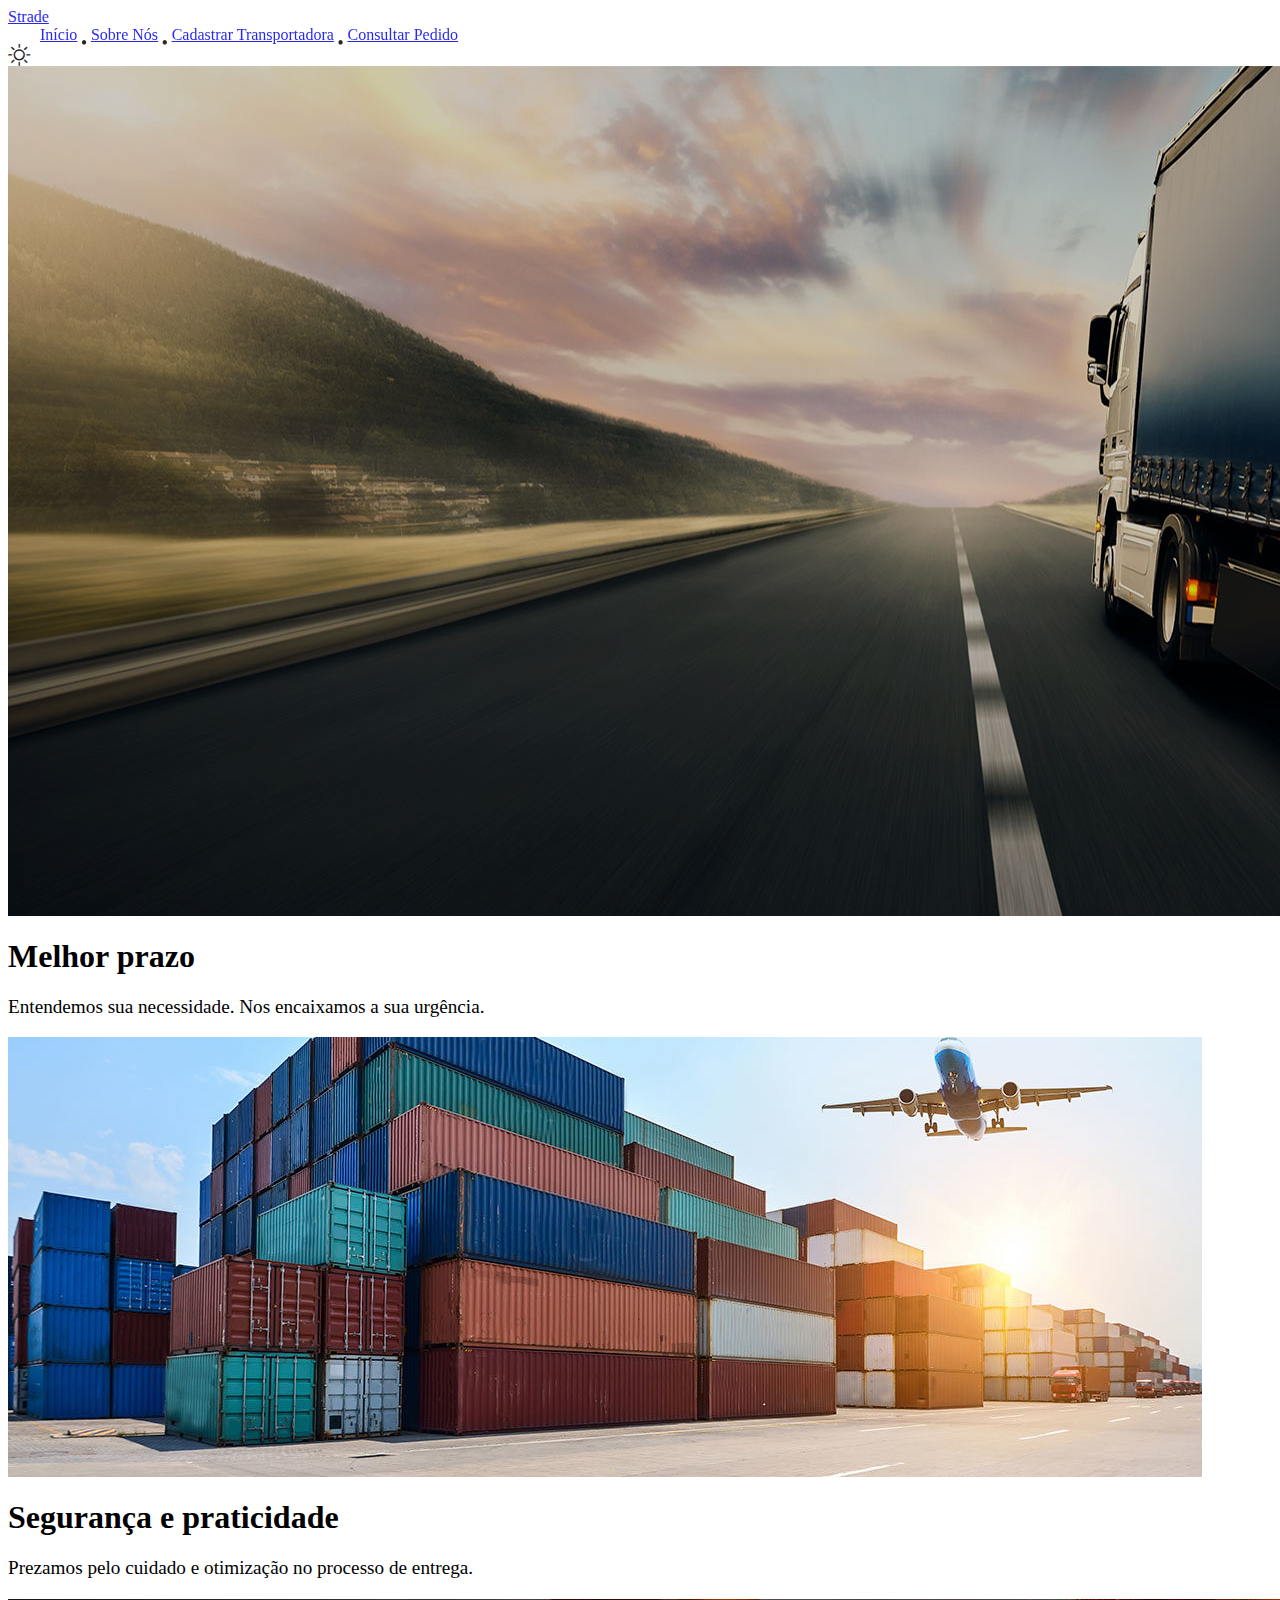
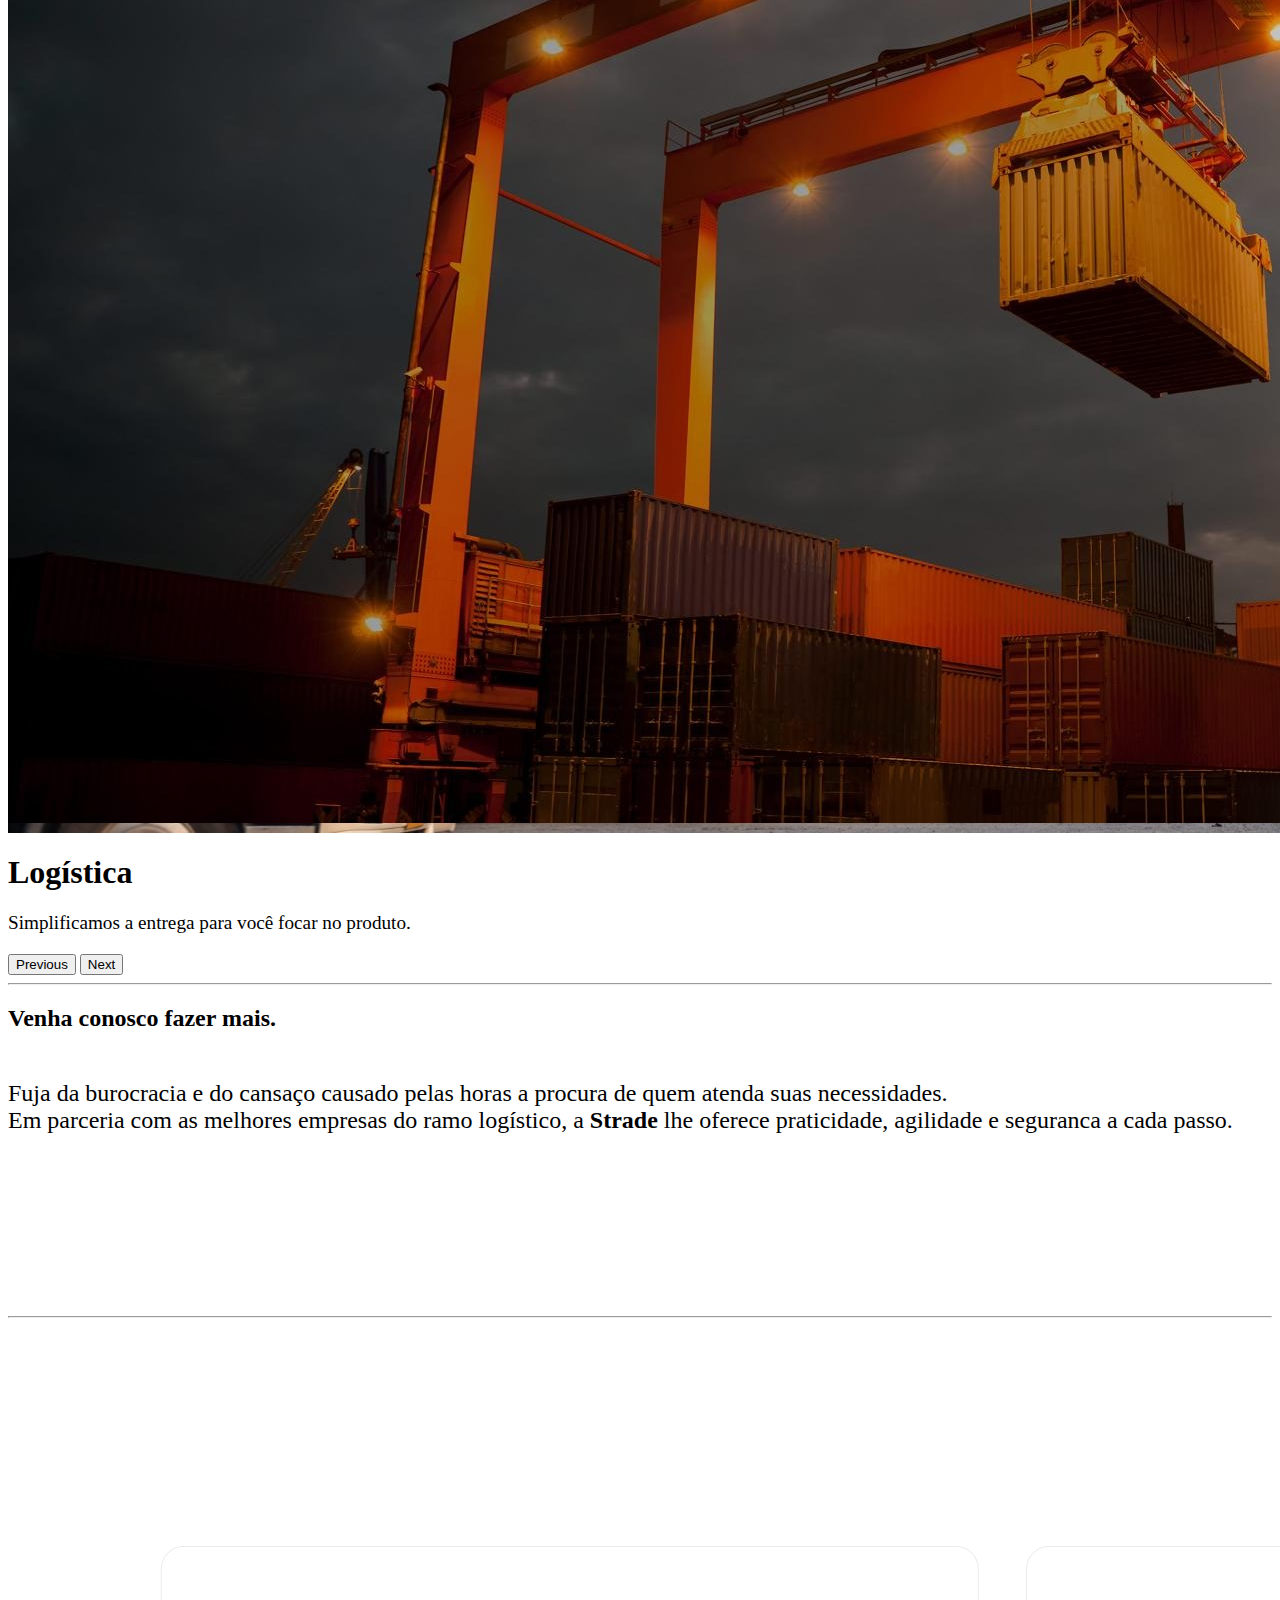
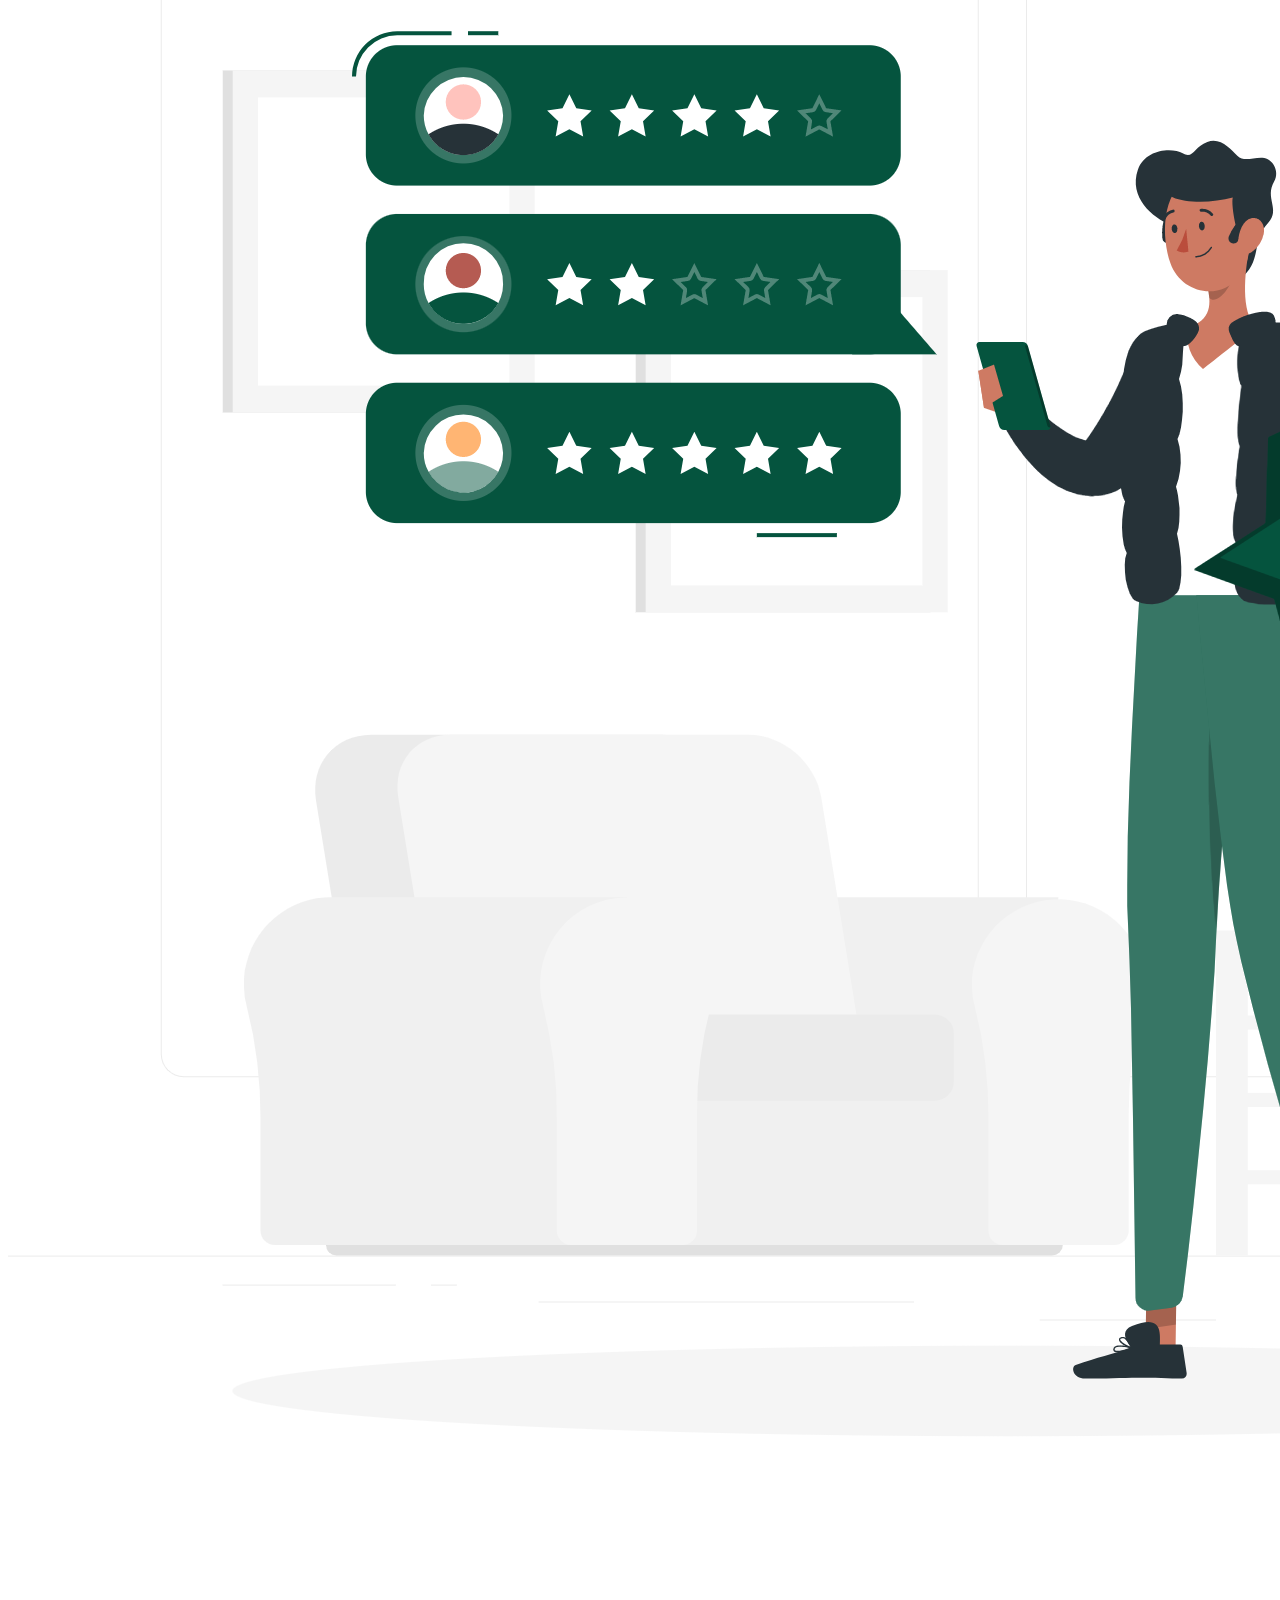
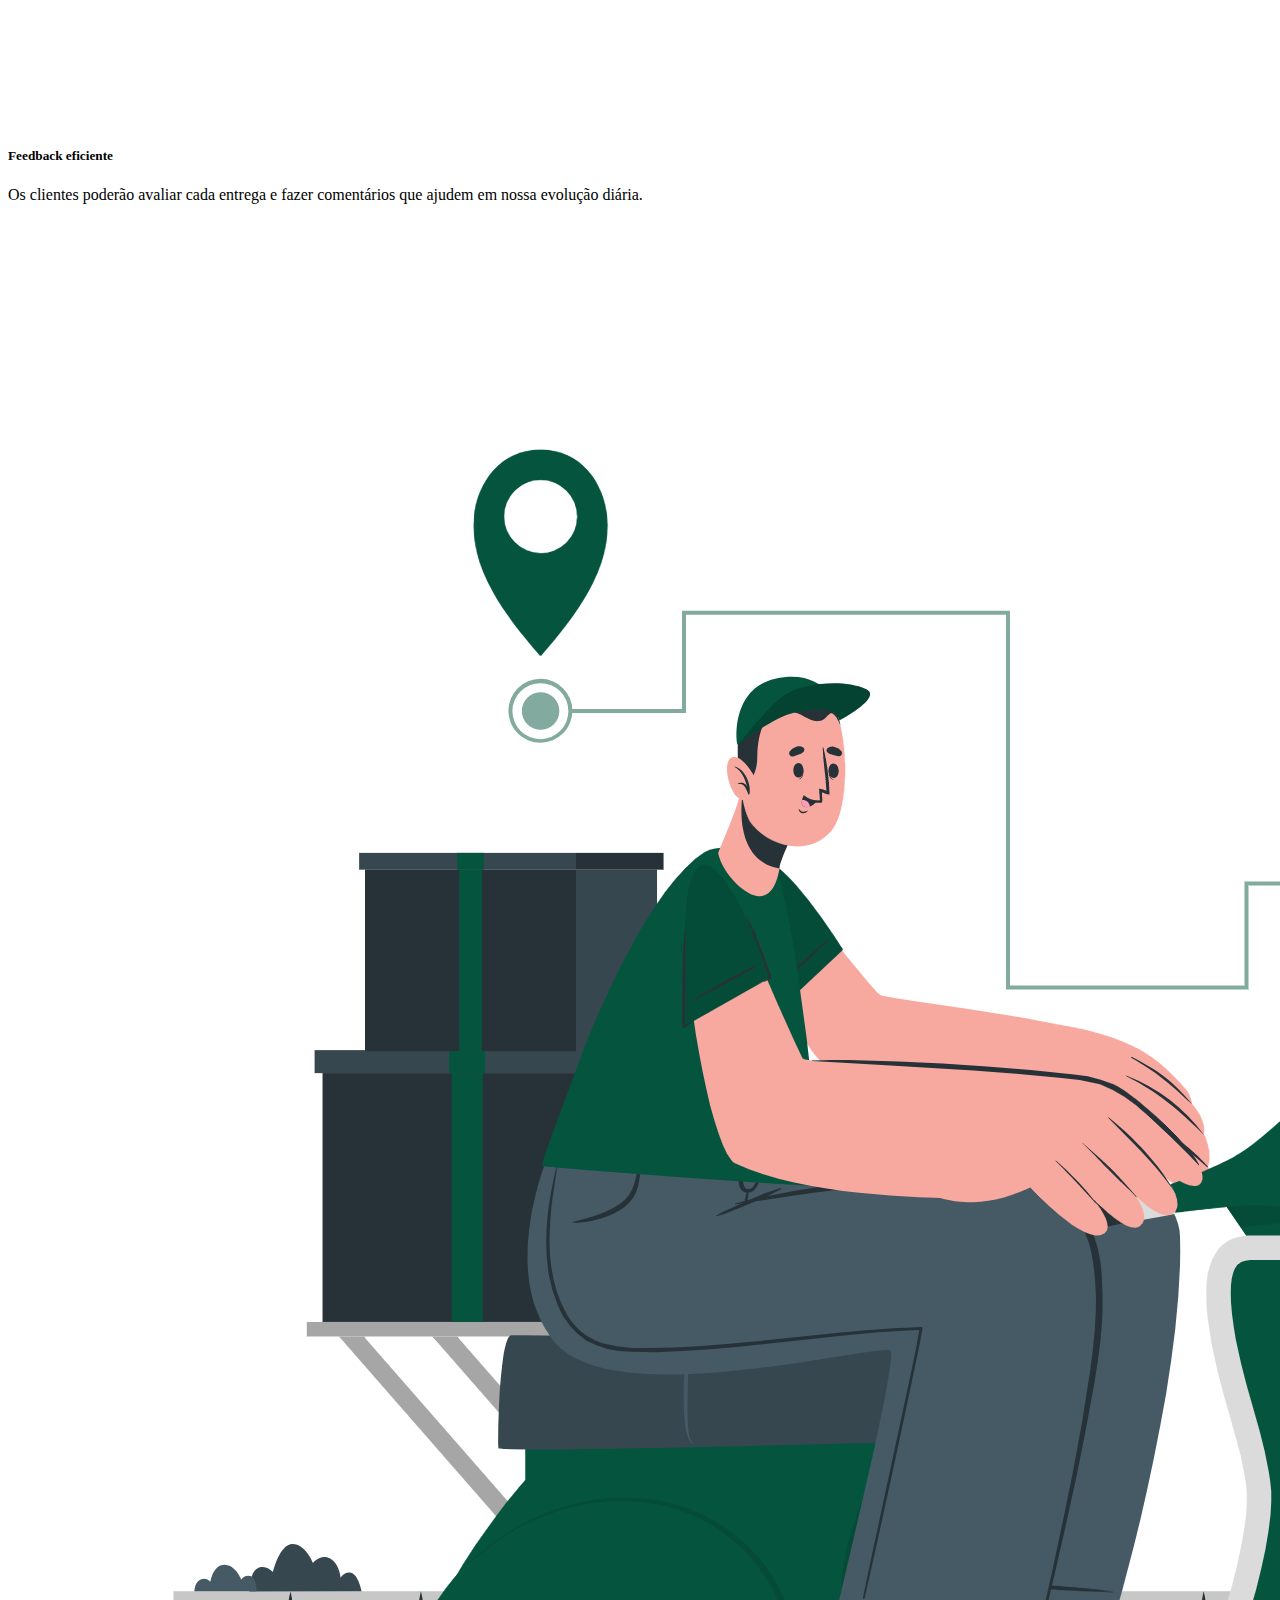
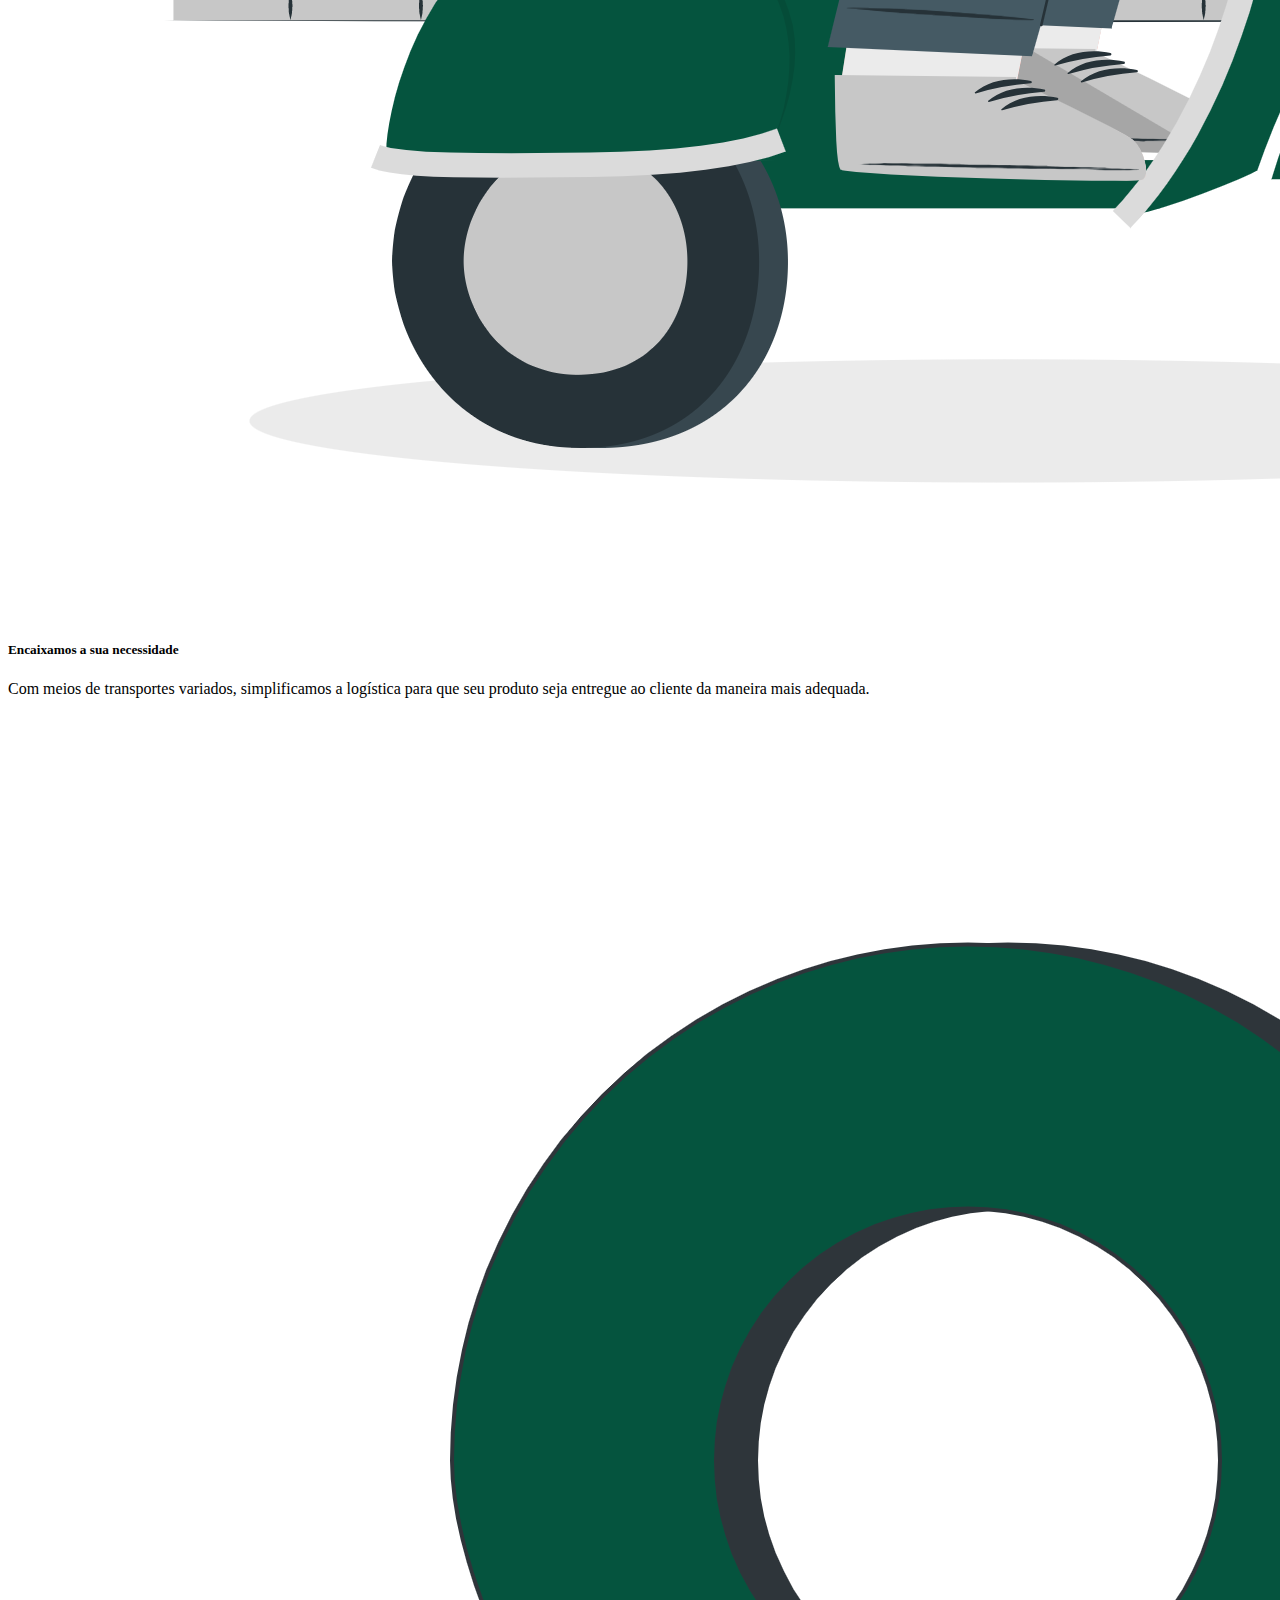
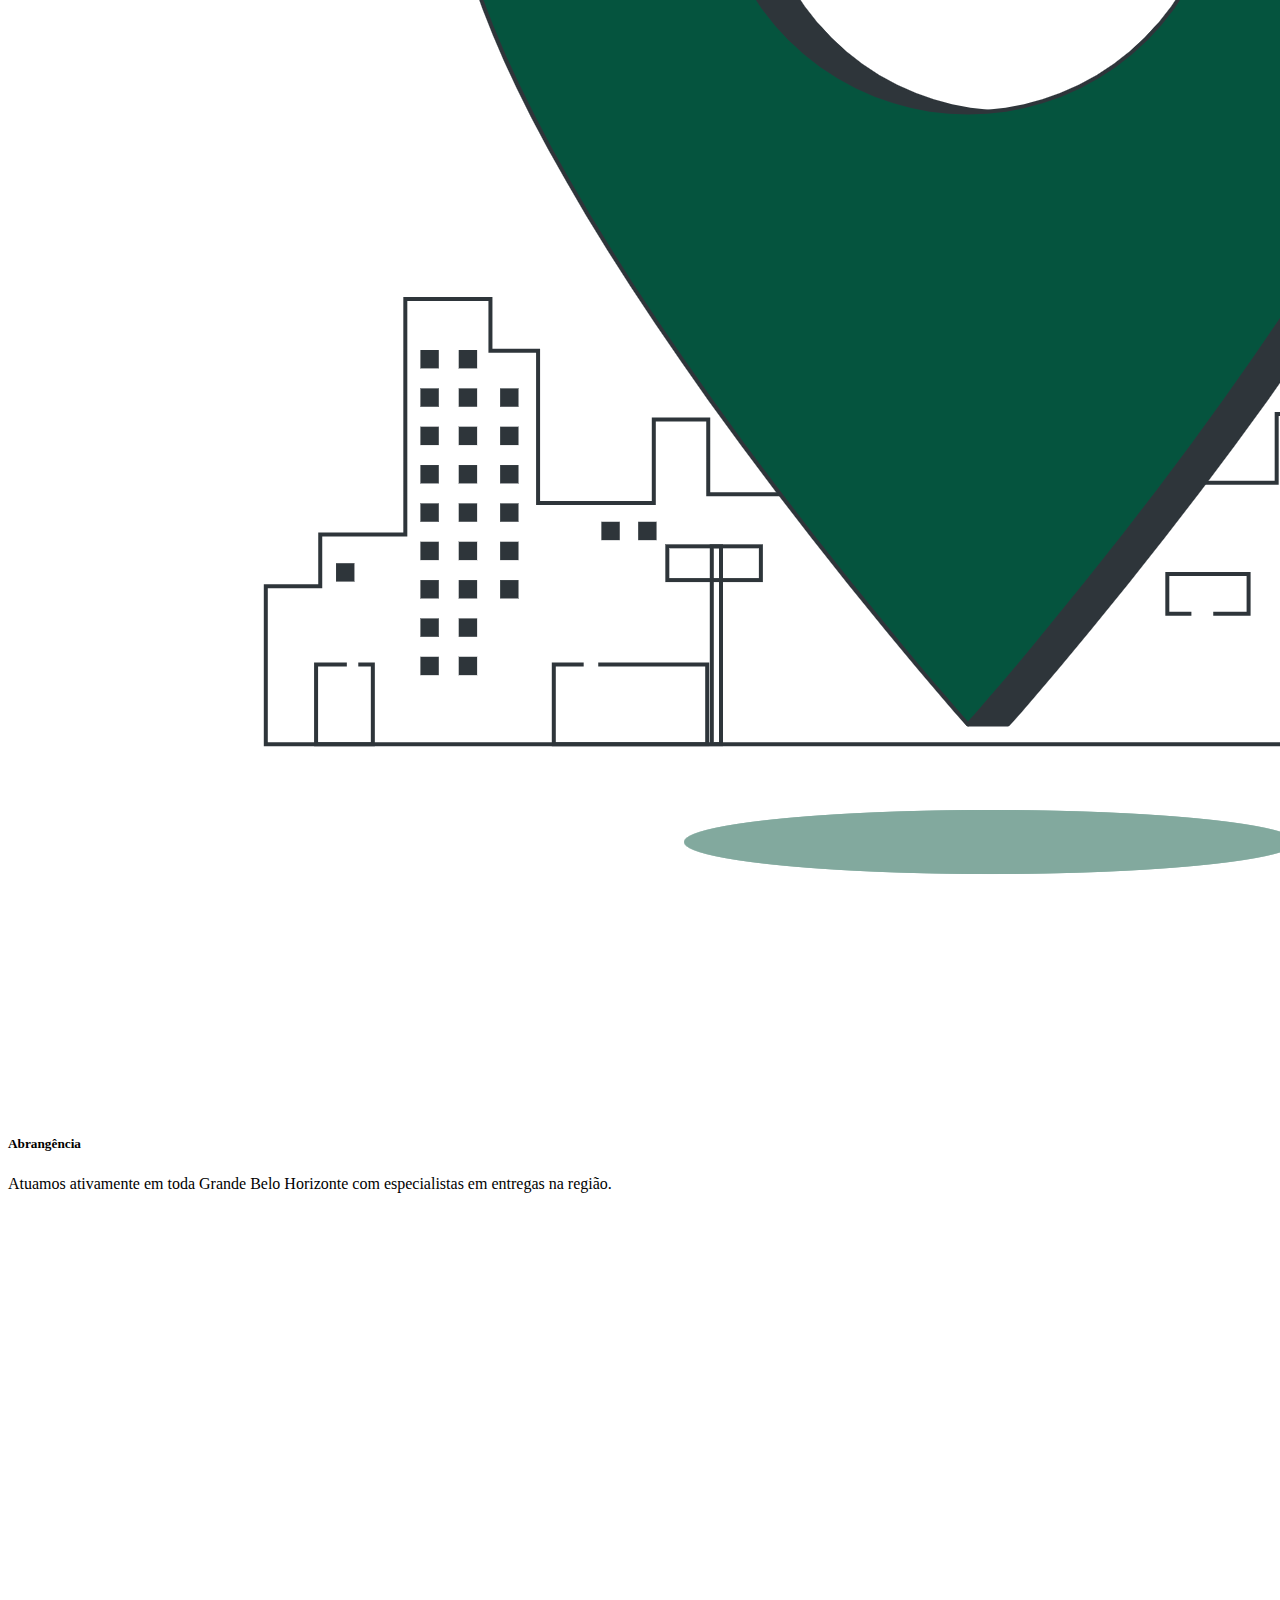
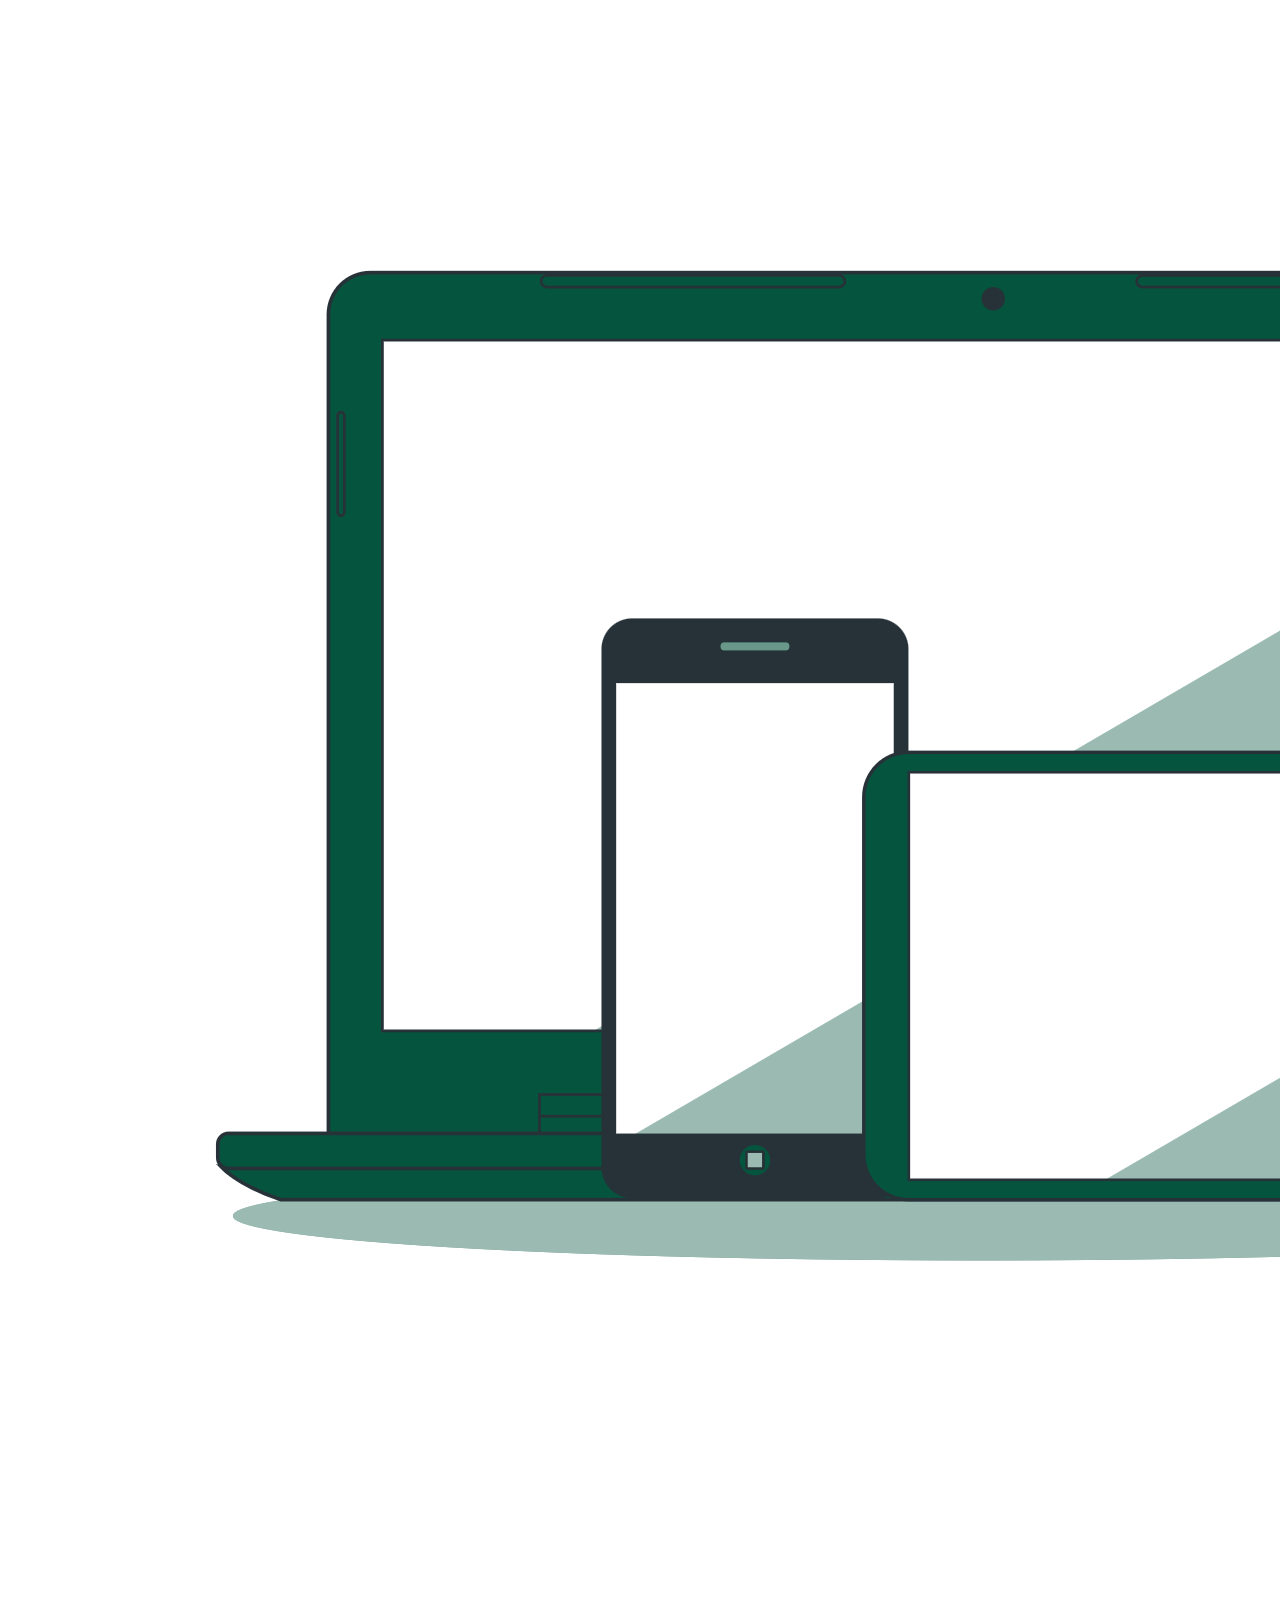
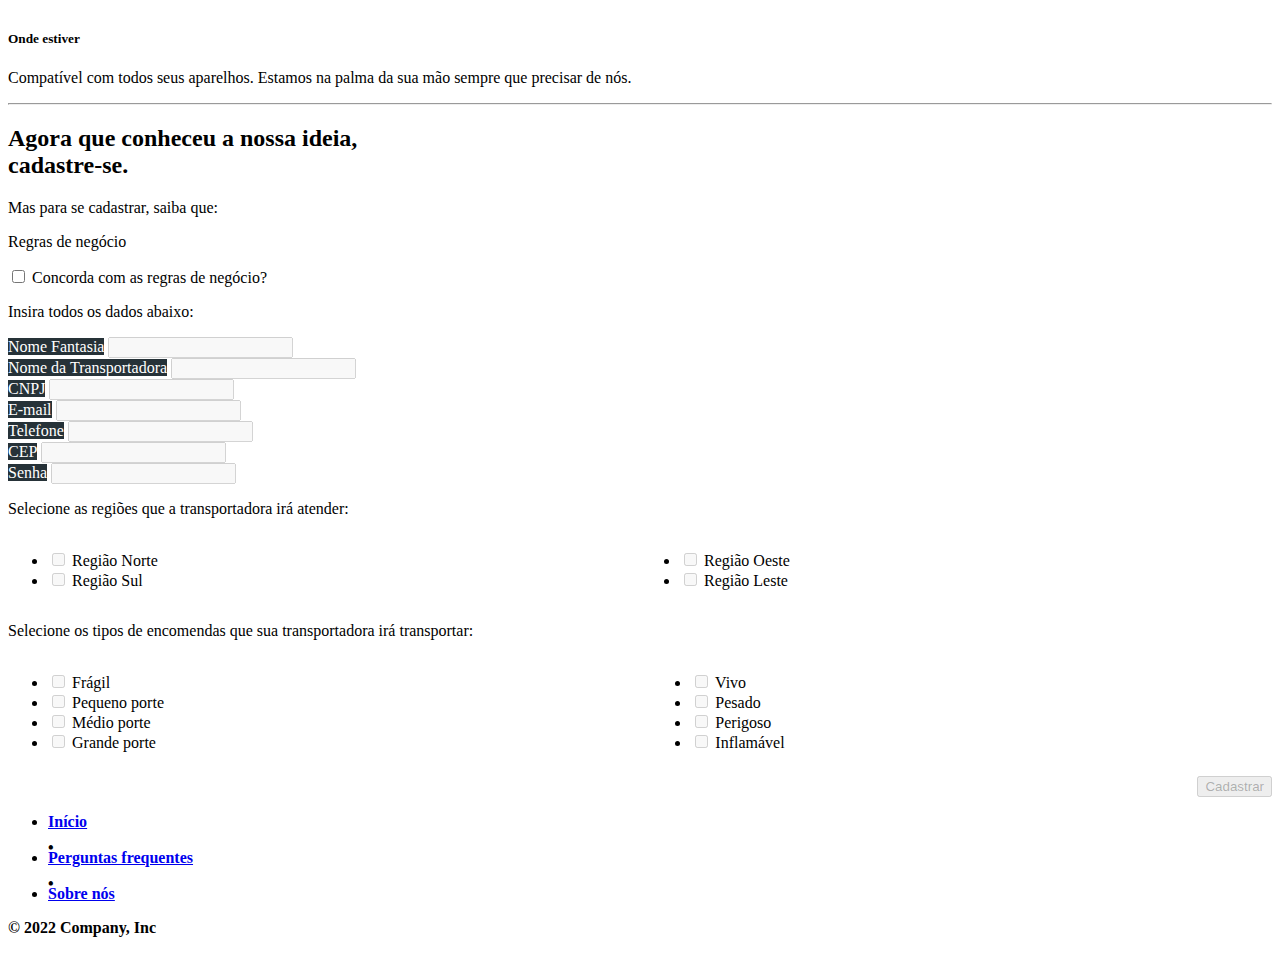
==== index.html @ c8d08fc1 "DEV - Validando checkbox, regiões." ====
<html>
  <!DOCTYPE html>

  <head>
    <meta charset="utf-8">
    <meta name="viewport" content="width=device-width, initial-scale=1">
    <title>Strade</title>
    <link rel="stylesheet" href="src/code/style/style.css">
    <link rel="stylesheet" href="https://cdn.jsdelivr.net/npm/bootstrap-icons@1.9.1/font/bootstrap-icons.css">
    <link href="https://cdn.jsdelivr.net/npm/bootstrap@5.2.2/dist/css/bootstrap.min.css" rel="stylesheet"
    integrity="sha384-Zenh87qX5JnK2Jl0vWa8Ck2rdkQ2Bzep5IDxbcnCeuOxjzrPF/et3URy9Bv1WTRi" crossorigin="anonymous">
    <script type="text/javascript" src="src/code/script/darkmode.js"></script>
      
      
    </head>
    
    <body>
    <main>
      <nav class="navbar navbar-expand-lg fixed-top" aria-label="Light offcanvas navbar">
        <div class="container-fluid">
          <a class="navbar-brand" href="#">Strade</a>
          <div class="collapse navbar-collapse" id="navbarNavAltMarkup">
            <div class="navbar-nav">
              <a class="nav-link" href="#carouselExampleFade">Início</a>
              <span class="separation nav-item av-link px-2 text-muted">•</span>
              <a class="nav-link" href="#sobre-nos">Sobre Nós</a>
              <span class="separation nav-item av-link px-2 text-muted">•</span>
              <a class="nav-link" href="#menu-cadastro">Cadastrar Transportadora</a>
              <span class="separation nav-item av-link px-2 text-muted">•</span>
              <a class="nav-link" href="#">Consultar Pedido</a>
            </div>
          </div>
          <div>
            <input type="checkbox" name="change-theme" id="change-theme" />
            <label for="change-theme">
                <i class="bi bi-sun"></i>
                <i class="bi bi-moon"></i>
            </label>
          </div>
          <!-- Collapse termina -->
        </div>
      </nav>
    </main>
    <!-- Carrossel -->
    <div id="carouselExampleFade" class="carousel slide carousel-fade" data-bs-ride="carousel">
      <div class="carousel-inner">
        <div class="carousel-item active">
          <img src="src/code/img/log.png" class="d-block w-100 h-50" alt="...">
          <div class="carousel-caption d-none d-md-block">
            <h1>Melhor prazo</h1>
            <p class="paragraph-carousel">Entendemos sua necessidade. Nos encaixamos a sua urgência.</p>
          </div>
        </div>
        <div class="carousel-item">
          <img src="src/code/img/seg.png" class="d-block w-100 h-50" alt="...">
          <div class="carousel-caption d-none d-md-block">
            <h1>Segurança e praticidade</h1>
            <p class="paragraph-carousel">Prezamos pelo cuidado e otimização no processo de entrega.</p>
          </div>
        </div>
        <div class="carousel-item">
          <img src="src/code/img/prazo.jpg" class="d-block w-100 h-50" alt="...">
          <div class="carousel-caption d-none d-md-block">
            <h1>Logística</h1>
            <p class="paragraph-carousel">Simplificamos a entrega para você focar no produto.</p>
          </div>
        </div>
      </div>
      <button class="carousel-control-prev" type="button" data-bs-target="#carouselExampleFade" data-bs-slide="prev">
        <span class="carousel-control-prev-icon" aria-hidden="true"></span>
        <span class="visually-hidden">Previous</span>
      </button>
      <button class="carousel-control-next" type="button" data-bs-target="#carouselExampleFade" data-bs-slide="next">
        <span class="carousel-control-next-icon" aria-hidden="true"></span>
        <span class="visually-hidden">Next</span>
      </button>
    </div>
    <!-- Carrossel termina -->
    <div class="container marketing">
      <!-- START THE FEATURETTES -->
      <hr class="featurette-divider">
      <!-- Texto e Vídeo -->
      <div class="row featurette">
        <div class="col-md-6">
          <h2 class="featurette-heading fw-normal lh-1">Venha conosco<span class="text-muted"> fazer
              mais.</span></h2>
          <p class="plead">Fuja da burocracia e do cansaço causado pelas horas a procura de quem atenda suas necessidades. <br>
            Em parceria com as melhores empresas do ramo logístico, a <span class="text-muted">Strade</span> lhe oferece praticidade, agilidade e seguranca a cada passo.</p>
        </div>
        <div class="col-md-6">
          <div class="ratio ratio-16x9 ">
            <iframe src="https://www.youtube.com/embed/jcNPQSsd51k" title="Video - Strade" frameborder="0"
              allow="accelerometer; clipboard-write; encrypted-media; gyroscope; picture-in-picture"
              allowfullscreen></iframe>
          </div>
        </div>
      </div>
      <!-- Texto e Vídeo termina-->
      <hr class="featurette-divider">

      <div id='sobre-nos' class="row row-cols-1 row-cols-md-2 g-4">
        <div class="col">
          <div id= "fundo-img" class="card">
            <img  src="src/code/img/strade-img-avaliacao.png" class="card-img-top" alt="...">
            <div class="card-body">
              <h5 class="card-title">Feedback eficiente</h5>
              <p class="card-text">Os clientes poderão avaliar cada entrega e fazer comentários que ajudem em nossa evolução diária.</p>
            </div>
          </div>
        </div>
        <div class="col">
          <div id= "fundo-img" class="card">
            <img  src="src/code/img/strade-img-envio.png" class="card-img-top" alt="...">
            <div class="card-body">
              <h5 class="card-title">Encaixamos a sua necessidade</h5>
              <p class="card-text">Com meios de transportes variados, simplificamos a logística para que seu produto seja entregue ao cliente da maneira mais adequada.</p>
            </div>
          </div>
        </div>
        <div class="col">
          <div id= "fundo-img" class="card">
            <img  src="src/code/img/strade-img-local.png" class="card-img-top" alt="...">
            <div class="card-body">
              <h5 class="card-title">Abrangência</h5>
              <p class="card-text">Atuamos ativamente em toda Grande Belo Horizonte com especialistas em entregas na região.</p>
            </div>
          </div>
        </div>
        <div class="col">
          <div id= "fundo-img" class="card">
            <img  src="src/code/img/strade-img-text.png" class="card-img-top" alt="...">
            <div class="card-body">
              <h5 class="card-title">Onde estiver</h5>
              <p class="card-text">Compatível com todos seus aparelhos. Estamos na palma da sua mão sempre que precisar de nós.</p>
            </div>
          </div>
        </div>
      </div>

      <hr class="featurette-divider">

      <div class="row featurette">
        <div class="col-md-6">
          <h2 class="featurette-heading fw-normal lh-1">Agora que conheceu a nossa ideia, <br><span
              class="text-muted">cadastre-se.</span></h2>
          <p class="lead">Mas para se cadastrar, saiba que:</p>
          <p class="lead">Regras de negócio</p>
          <div class="form-check form-switch">
            <input class="form-check-input" type="checkbox" role="switch" id="inputConcordo">
            <label class="form-check-label" for="inputConcordo">Concorda com as regras de negócio?</label>
          </div>
          
        </div>


        <div id='itensForm'class="col-md-6">
          <p id='menu-cadastro' class="lead">Insira todos os dados abaixo:</p>
          <!-- Inputs -->
          <div class="input-group mb-3">
            <span class="dark input-group-text" id="inputGroup-sizing-default">Nome Fantasia</span>
            <input id='inputNomeFantasia' type="text" class="form-control" aria-label="Sizing example input"
              aria-describedby="inputGroup-sizing-default">
          </div>
          <div class="input-group mb-3">
            <span class="dark input-group-text" id="inputGroup-sizing-default">Nome da Transportadora</span>
            <input id='inputNomeTransportadora' type="text" class="form-control" aria-label="Sizing example input"
              aria-describedby="inputGroup-sizing-default">
          </div>
          <div class="input-group mb-3">
            <span class="dark input-group-text" id="inputGroup-sizing-default">CNPJ</span>
            <input id="inputCnpj" type="text" maxlength="18" class="form-control" aria-label="Sizing example input"
              aria-describedby="inputGroup-sizing-default" onkeypress="return somenteNumeros(event)">
          </div>
          <div class="input-group mb-3">
            <span class="dark input-group-text" id="inputGroup-sizing-default">E-mail</span>
            <input id="inputEmail" type="email" class="form-control" aria-label="Sizing example input"
              aria-describedby="inputGroup-sizing-default">
          </div>
          <div class="input-group mb-3">
            <span class="dark input-group-text" id="inputGroup-sizing-default">Telefone</span>
            <input id="inputTel" type="text" maxlength="15" class="form-control" aria-label="Sizing example input"
              aria-describedby="inputGroup-sizing-default" onkeypress="return somenteNumeros(event)">
          </div>
          <div class="input-group mb-3">
            <span class="dark input-group-text" id="inputGroup-sizing-default">CEP</span>
            <input id="inputCep" type="text" maxlength="9" class="form-control" aria-label="Sizing example input"
              aria-describedby="inputGroup-sizing-default" onkeypress="return somenteNumeros(event)">
          </div>
          <div class="input-group mb-3">
            <span class="dark input-group-text" id="inputGroup-sizing-default">Senha</span>
            <input id="inputSenha" type="password" maxlength="20" class="form-control" aria-label="Sizing example input"
              aria-describedby="inputGroup-sizing-default">
          </div>
          <!-- Inputs termina -->
          <!-- Regiões atendidas pela transportadora -->
          <p class="lead">Selecione as regiões que a transportadora irá atender:</p>
          <div class="items-checkbox">
            <div class="flex-container checkbox-l">
              <ul class="list-group">
                <li class="list-group-item">
                  <input class="dark checkboxes form-check-input me-1" type="checkbox" name="checkboxRegioes" value="true" id="norte">
                  <label class="form-check-label stretched-link" for="norte">Região Norte</label>
                </li>
                <li class="list-group-item">
                  <input class="dark checkboxes form-check-input me-1" type="checkbox" name="checkboxRegioes" value="true" id="sul">
                  <label class="form-check-label stretched-link" for="sul">Região Sul</label>
                </li>
              </ul>
            </div>

            <div class="flex-container2 checkbox-r">
              <ul class="list-group">
                <li class="list-group-item">
                  <input class="checkboxes form-check-input me-1" type="checkbox" name="checkboxRegioes" value="true" id="oeste">
                  <label class="form-check-label stretched-link" for="oeste">Região Oeste</label>
                </li>
                <li class="list-group-item">
                  <input class="checkboxes form-check-input me-1" type="checkbox" name="checkboxRegioes" value="true" id="leste">
                  <label class="form-check-label stretched-link" for="leste">Região Leste</label>
                </li>
              </ul>
            </div>
          </div>
          
          <!-- Checkboxes -->
          <p class="lead">Selecione os tipos de encomendas que sua transportadora irá transportar:</p>
          <div class="items-checkbox">
            <div class="flex-container checkbox-l">
              <ul class="list-group">
                <li class="list-group-item">
                  <input class="dark checkboxes form-check-input me-1" type="checkbox" name="checkboxEncomendas" value="true" id="primeiraCheckboxStretched">
                  <label class="form-check-label stretched-link" for="primeiraCheckboxStretched">Frágil</label>
                </li>
                <li class="list-group-item">
                  <input class="dark checkboxes form-check-input me-1" type="checkbox" name="checkboxEncomendas" value="true" id="segundaCheckboxStretched">
                  <label class="form-check-label stretched-link" for="segundaCheckboxStretched">Pequeno porte</label>
                </li>
                <li class="list-group-item">
                  <input class="dark checkboxes form-check-input me-1" type="checkbox" name="checkboxEncomendas" value="true" id="terceiraCheckboxStretched">
                  <label class="form-check-label stretched-link" for="terceiraCheckboxStretched">Médio porte</label>
                </li>
                <li class="list-group-item">
                  <input class="dark checkboxes form-check-input me-1" type="checkbox" name="checkboxEncomendas" value="true" id="quartaCheckboxStretched">
                  <label class="form-check-label stretched-link" for="quartaCheckboxStretched">Grande porte</label>
                </li>
              </ul>
            </div>

            <div class="flex-container2 checkbox-r">
              <ul class="list-group">
                <li class="list-group-item">
                  <input class="checkboxes form-check-input me-1" type="checkbox" name="checkboxEncomendas" value="true" id="quintaCheckboxStretched">
                  <label class="form-check-label stretched-link" for="quintaCheckboxStretched">Vivo</label>
                </li>
                <li class="list-group-item">
                  <input class="checkboxes form-check-input me-1" type="checkbox" name="checkboxEncomendas" value="true" id="sextaCheckboxStretched">
                  <label class="form-check-label stretched-link" for="sextaCheckboxStretched">Pesado</label>
                </li>
                <li class="list-group-item">
                  <input class="checkboxes form-check-input me-1" type="checkbox" name="checkboxEncomendas" value="true" id="sétimaCheckboxStretched">
                  <label class="form-check-label stretched-link" for="sétimaCheckboxStretched">Perigoso</label>
                </li>
                <li class="list-group-item">
                  <input class="checkboxes form-check-input me-1" type="checkbox" name="checkboxEncomendas" value="true" id="oitavaCheckboxStretched">
                  <label class="form-check-label stretched-link" for="oitavaCheckboxStretched">Inflamável</label>
                </li>
              </ul>
              <div class="container-button">
                <button id="botaoCadastrar" type="button" class="btn btn-outline-success">Cadastrar</button>
              </div>
            </div>
          </div>
        </div>
        <!-- Checkboxes termina -->
      </div>
    </div>
    <!-- /END THE FEATURETTES -->
    </div>
    <!-- Footer -->
    <div class="container">
      <footer class="py-3 my-4 border-top">
        <ul class="nav justify-content-center border-bottom pb-3 mb-3">
          <li class="nav-item"><a href="#" class="nav-link px-2 text-muted">Início</a></li>
          <span class="separation nav-item av-link px-2 text-muted">•</span>
          <li class="nav-item"><a href="#" class="nav-link px-2 text-muted">Perguntas frequentes</a></li>
          <span class="separation nav-item av-link px-2 text-muted">•</span>
          <li class="nav-item"><a href="#" class="nav-link px-2 text-muted">Sobre nós</a></li>
        </ul>
        <p class="text-center text-muted">© 2022 Company, Inc</p>
      </footer>
      <!-- Footer termina -->
    </div>
    <script src="https://cdn.jsdelivr.net/npm/bootstrap@5.2.2/dist/js/bootstrap.bundle.min.js"
      integrity="sha384-OERcA2EqjJCMA+/3y+gxIOqMEjwtxJY7qPCqsdltbNJuaOe923+mo//f6V8Qbsw3"
      crossorigin="anonymous"></script>
    <script type="text/javascript" src="src/code/script/strade.js"></script>
  </body>
</html>
---- src/code/style/style.css ----
.paragraph-carousel {
  font-size: 1.2em;
}

.separation {
  position: relative;
  top: 0.5em;
}

.items-checkbox {
  display: grid;
  grid-template-areas: "l r";
  grid-auto-flow: row;
}

.checkbox-l {
  display: inline-grid;
  grid-area: l;
}

.checkbox-r {
  display: inline-grid;
  grid-area: r;
  
}

.container-button{
  display: flex;
  justify-content: end;
  margin-top: 0.5em;
}

.plead{
    margin-top: 2em;
    font-size: 1.5em;
    text-align: justify;
}

.text-muted{
    font-weight: bold;
}

#botaoCadastrar {
  --bs-btn-border-color: #05543E;
  --bs-btn-hover-bg: #05543E;
}

.nav-link{
  transition: 2s all;
}

.nav-link:hover {
  transform: scale(1.05);
}

.fixed-top{
  opacity: 85%;
  background-color: #fff;

}

.navbar-nav {
  position: relative;
  left: 2em;
}

 /* Media Query */

 @media (max-width: 768px)
 {
  .items-checkbox {
    grid-template-areas: 
    "l" 
    "r"}
 }

 /* DARK MODE */

.card{
  --bs-card-cap-color: black;
}

.dark
.dark .card{
  --bs-card-cap-color: #fff;
}

#change-theme {
display: none;
}

.bi {
font-size: 1.4rem;
cursor: pointer;
}

.bi-moon {
  display: none;
}

.dark .bi-moon {
  display: block;
}

.dark .bi-sun {
  display: none;
}

.dark .fixed-top{
  background-color: #263238;
    color: #fff;
}

.dark,
.dark header,
.dark main,
.dark body{
    background-color: #263238;
    color: #fff;
}

.dark 
ul.list-group {
  --bs-list-group-bg: #37474f;
  --bs-list-group-color: #fff;
}

.dark
.navbar-brand {
  --bs-navbar-brand-color: #fff
}

.dark
.separation{
  color: #fff;
}

.dark 
.offcanvas{
  --bs-offcanvas-bg: #37474f;
  --bs-navbar-active-color: #fff;
  --bs-offcanvas-color: #fff;
}

a.nav-link:hover {
  --bs-navbar-active-color: black;
}

.dark
.navbar {
  --bs-navbar-color: #fff;
}

.dark .container-fluid
.dark .navbar 
.dark .list-group
.dark .input-group-text {
  background-color: #37474f;
  color: #fff;
}


.dark #fundo-img {
  background-color: #37474f;
  color: #fff;
}

.dark .navbar-toggler,
.dark .btn-close {
    background-color: #37474f;
}
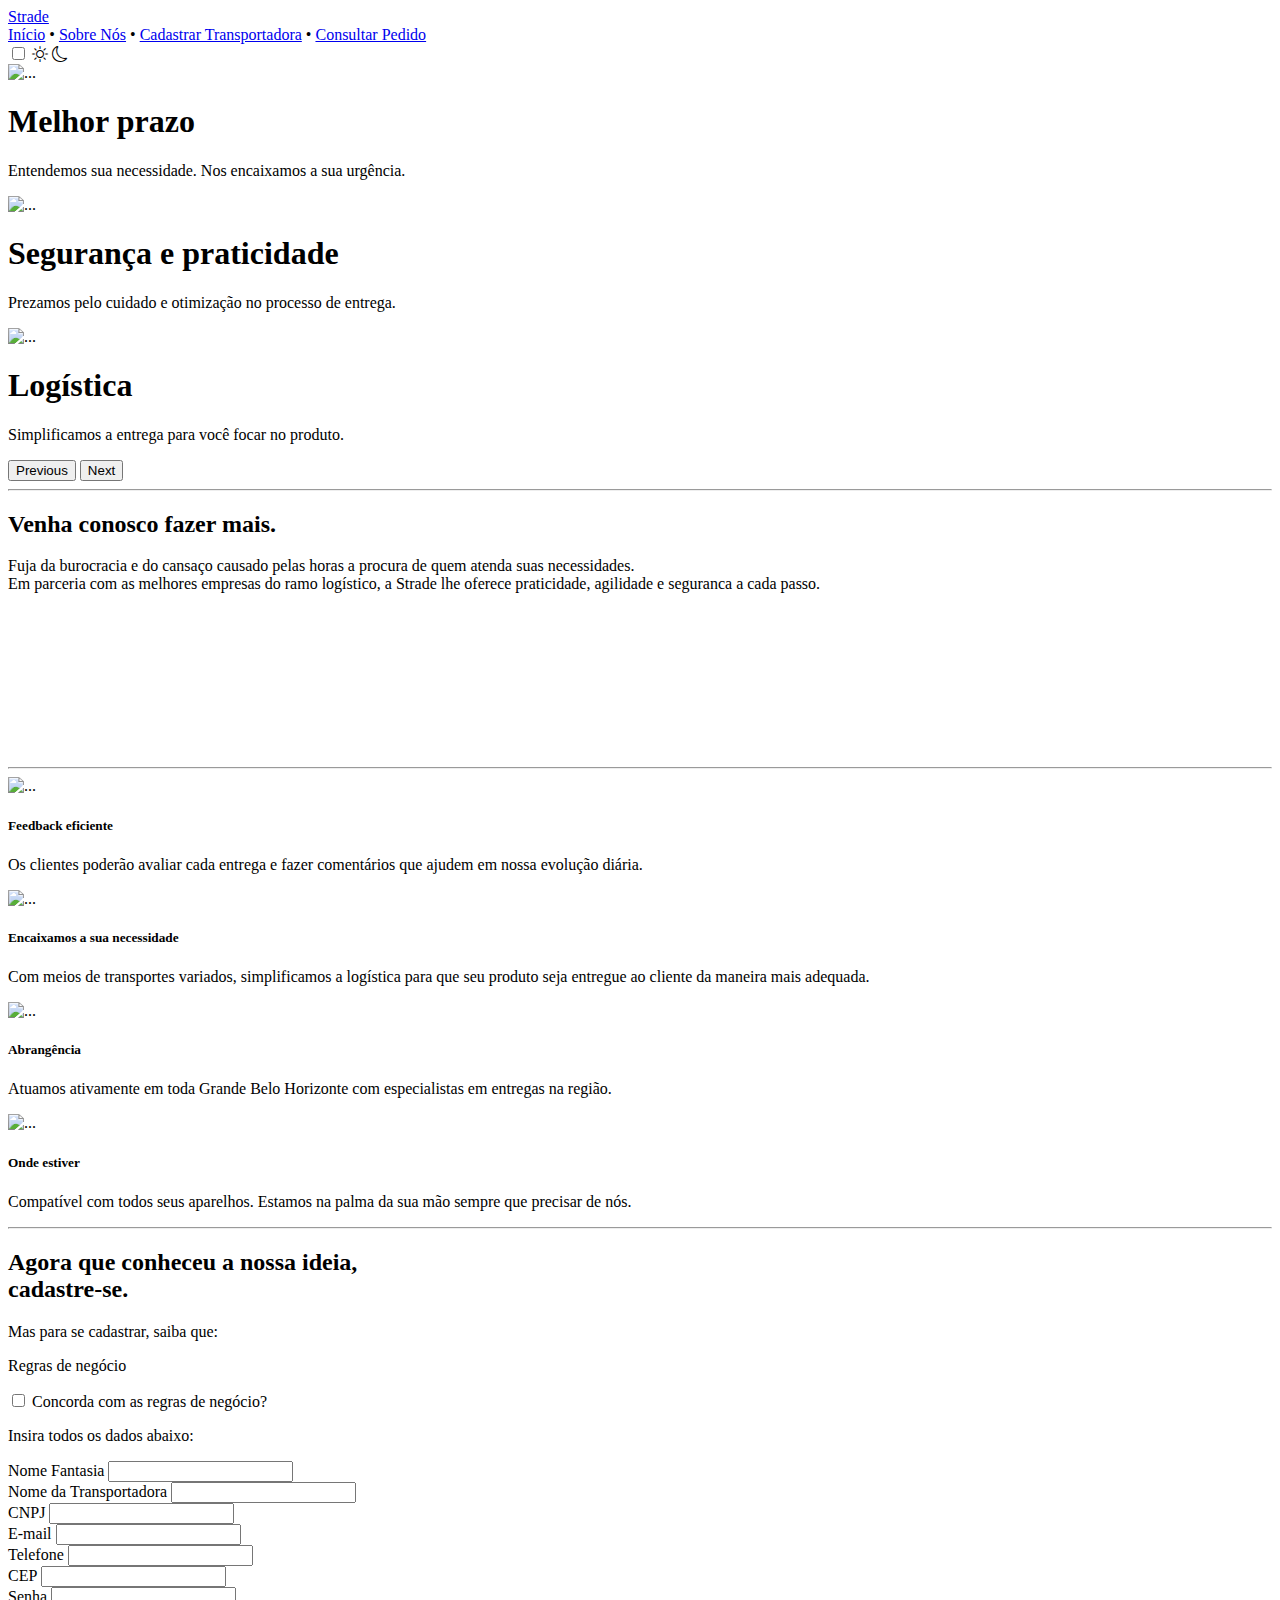
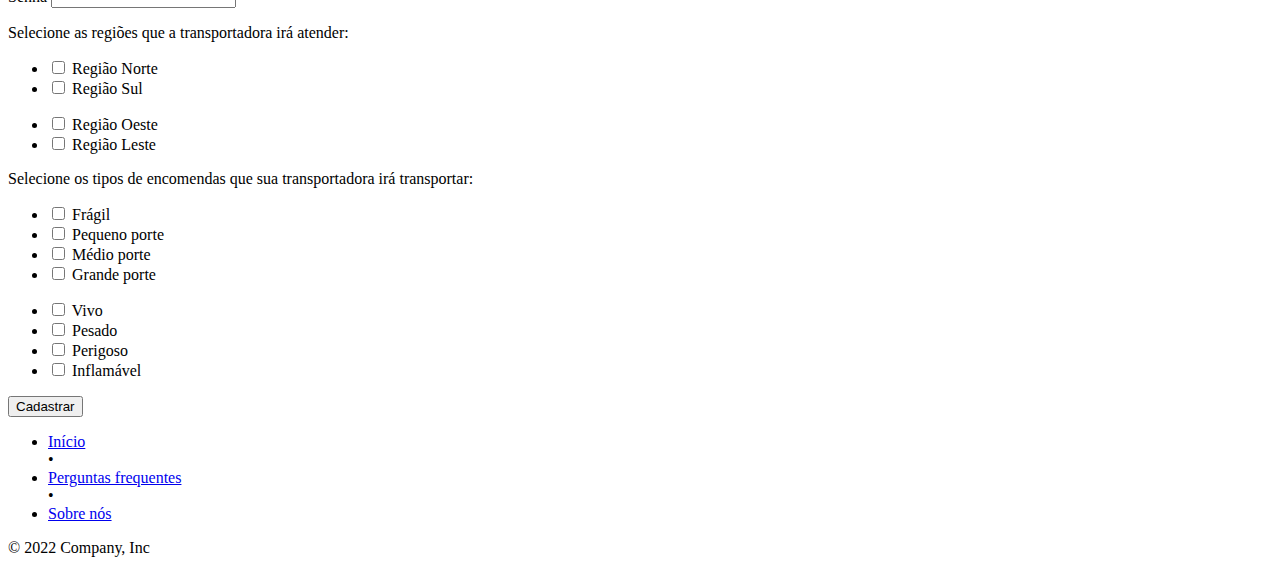
==== commit 268dbb5f: "update server" ====
--- a/index.html
+++ b/index.html
@@ -5,11 +5,11 @@
     <meta charset="utf-8">
     <meta name="viewport" content="width=device-width, initial-scale=1">
     <title>Strade</title>
-    <link rel="stylesheet" href="src/code/style/style.css">
+    <link rel="stylesheet" href="wwwroot/css/style.css">
     <link rel="stylesheet" href="https://cdn.jsdelivr.net/npm/bootstrap-icons@1.9.1/font/bootstrap-icons.css">
     <link href="https://cdn.jsdelivr.net/npm/bootstrap@5.2.2/dist/css/bootstrap.min.css" rel="stylesheet"
     integrity="sha384-Zenh87qX5JnK2Jl0vWa8Ck2rdkQ2Bzep5IDxbcnCeuOxjzrPF/et3URy9Bv1WTRi" crossorigin="anonymous">
-    <script type="text/javascript" src="src/code/script/darkmode.js"></script>
+    <script type="text/javascript" src="wwwroot/js/darkmode.js"></script>
       
       
     </head>
@@ -45,21 +45,21 @@
     <div id="carouselExampleFade" class="carousel slide carousel-fade" data-bs-ride="carousel">
       <div class="carousel-inner">
         <div class="carousel-item active">
-          <img src="src/code/img/log.png" class="d-block w-100 h-50" alt="...">
+          <img src="wwwroot/img/log.png" class="d-block w-100 h-50" alt="...">
           <div class="carousel-caption d-none d-md-block">
             <h1>Melhor prazo</h1>
             <p class="paragraph-carousel">Entendemos sua necessidade. Nos encaixamos a sua urgência.</p>
           </div>
         </div>
         <div class="carousel-item">
-          <img src="src/code/img/seg.png" class="d-block w-100 h-50" alt="...">
+          <img src="wwwroot/img/seg.png" class="d-block w-100 h-50" alt="...">
           <div class="carousel-caption d-none d-md-block">
             <h1>Segurança e praticidade</h1>
             <p class="paragraph-carousel">Prezamos pelo cuidado e otimização no processo de entrega.</p>
           </div>
         </div>
         <div class="carousel-item">
-          <img src="src/code/img/prazo.jpg" class="d-block w-100 h-50" alt="...">
+          <img src="wwwroot/img/prazo.jpg" class="d-block w-100 h-50" alt="...">
           <div class="carousel-caption d-none d-md-block">
             <h1>Logística</h1>
             <p class="paragraph-carousel">Simplificamos a entrega para você focar no produto.</p>
@@ -101,7 +101,7 @@
       <div id='sobre-nos' class="row row-cols-1 row-cols-md-2 g-4">
         <div class="col">
           <div id= "fundo-img" class="card">
-            <img  src="src/code/img/strade-img-avaliacao.png" class="card-img-top" alt="...">
+            <img  src="wwwroot/img/strade-img-avaliacao.png" class="card-img-top" alt="...">
             <div class="card-body">
               <h5 class="card-title">Feedback eficiente</h5>
               <p class="card-text">Os clientes poderão avaliar cada entrega e fazer comentários que ajudem em nossa evolução diária.</p>
@@ -110,7 +110,7 @@
         </div>
         <div class="col">
           <div id= "fundo-img" class="card">
-            <img  src="src/code/img/strade-img-envio.png" class="card-img-top" alt="...">
+            <img  src="wwwroot/img/strade-img-envio.png" class="card-img-top" alt="...">
             <div class="card-body">
               <h5 class="card-title">Encaixamos a sua necessidade</h5>
               <p class="card-text">Com meios de transportes variados, simplificamos a logística para que seu produto seja entregue ao cliente da maneira mais adequada.</p>
@@ -119,7 +119,7 @@
         </div>
         <div class="col">
           <div id= "fundo-img" class="card">
-            <img  src="src/code/img/strade-img-local.png" class="card-img-top" alt="...">
+            <img  src="wwwroot/img/strade-img-local.png" class="card-img-top" alt="...">
             <div class="card-body">
               <h5 class="card-title">Abrangência</h5>
               <p class="card-text">Atuamos ativamente em toda Grande Belo Horizonte com especialistas em entregas na região.</p>
@@ -128,7 +128,7 @@
         </div>
         <div class="col">
           <div id= "fundo-img" class="card">
-            <img  src="src/code/img/strade-img-text.png" class="card-img-top" alt="...">
+            <img  src="wwwroot/img/strade-img-text.png" class="card-img-top" alt="...">
             <div class="card-body">
               <h5 class="card-title">Onde estiver</h5>
               <p class="card-text">Compatível com todos seus aparelhos. Estamos na palma da sua mão sempre que precisar de nós.</p>
@@ -293,6 +293,6 @@
     <script src="https://cdn.jsdelivr.net/npm/bootstrap@5.2.2/dist/js/bootstrap.bundle.min.js"
       integrity="sha384-OERcA2EqjJCMA+/3y+gxIOqMEjwtxJY7qPCqsdltbNJuaOe923+mo//f6V8Qbsw3"
       crossorigin="anonymous"></script>
-    <script type="text/javascript" src="src/code/script/strade.js"></script>
+    <script type="text/javascript" src="wwwroot/js/strade.js"></script>
   </body>
 </html>
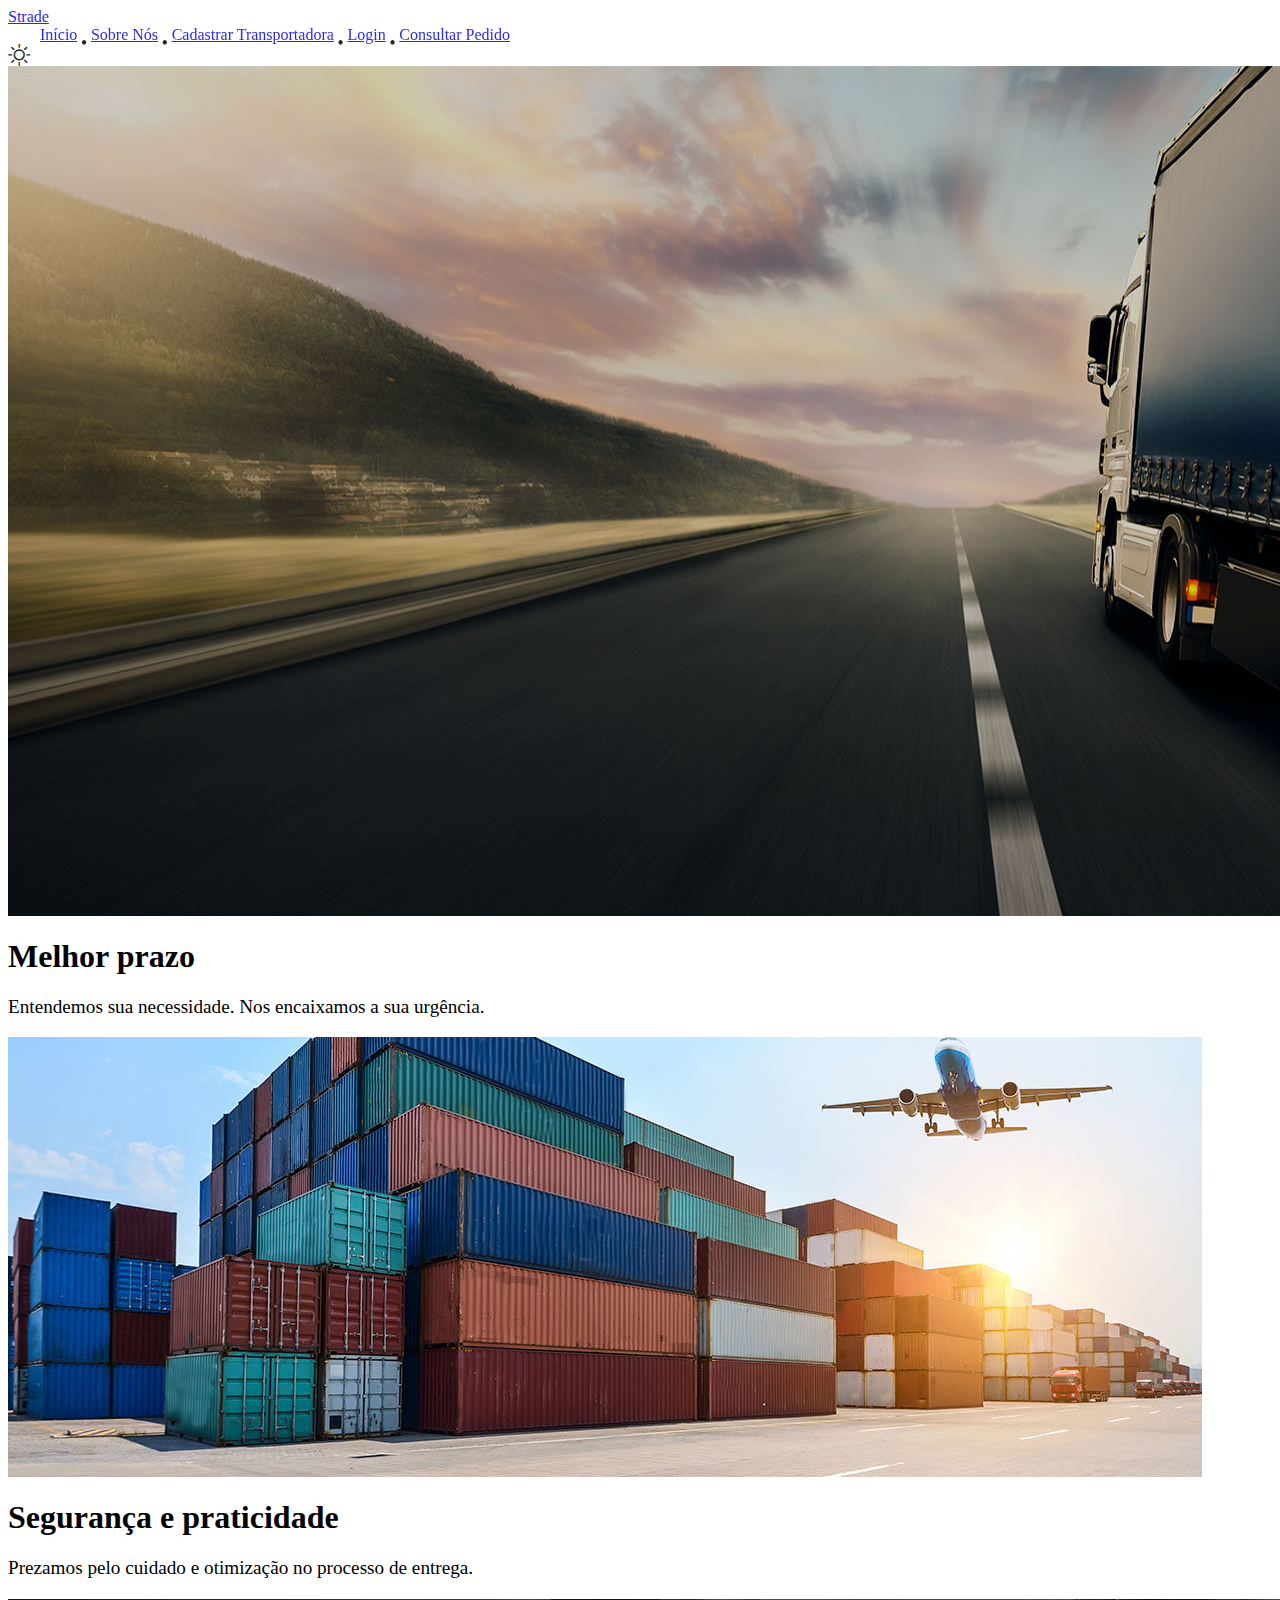
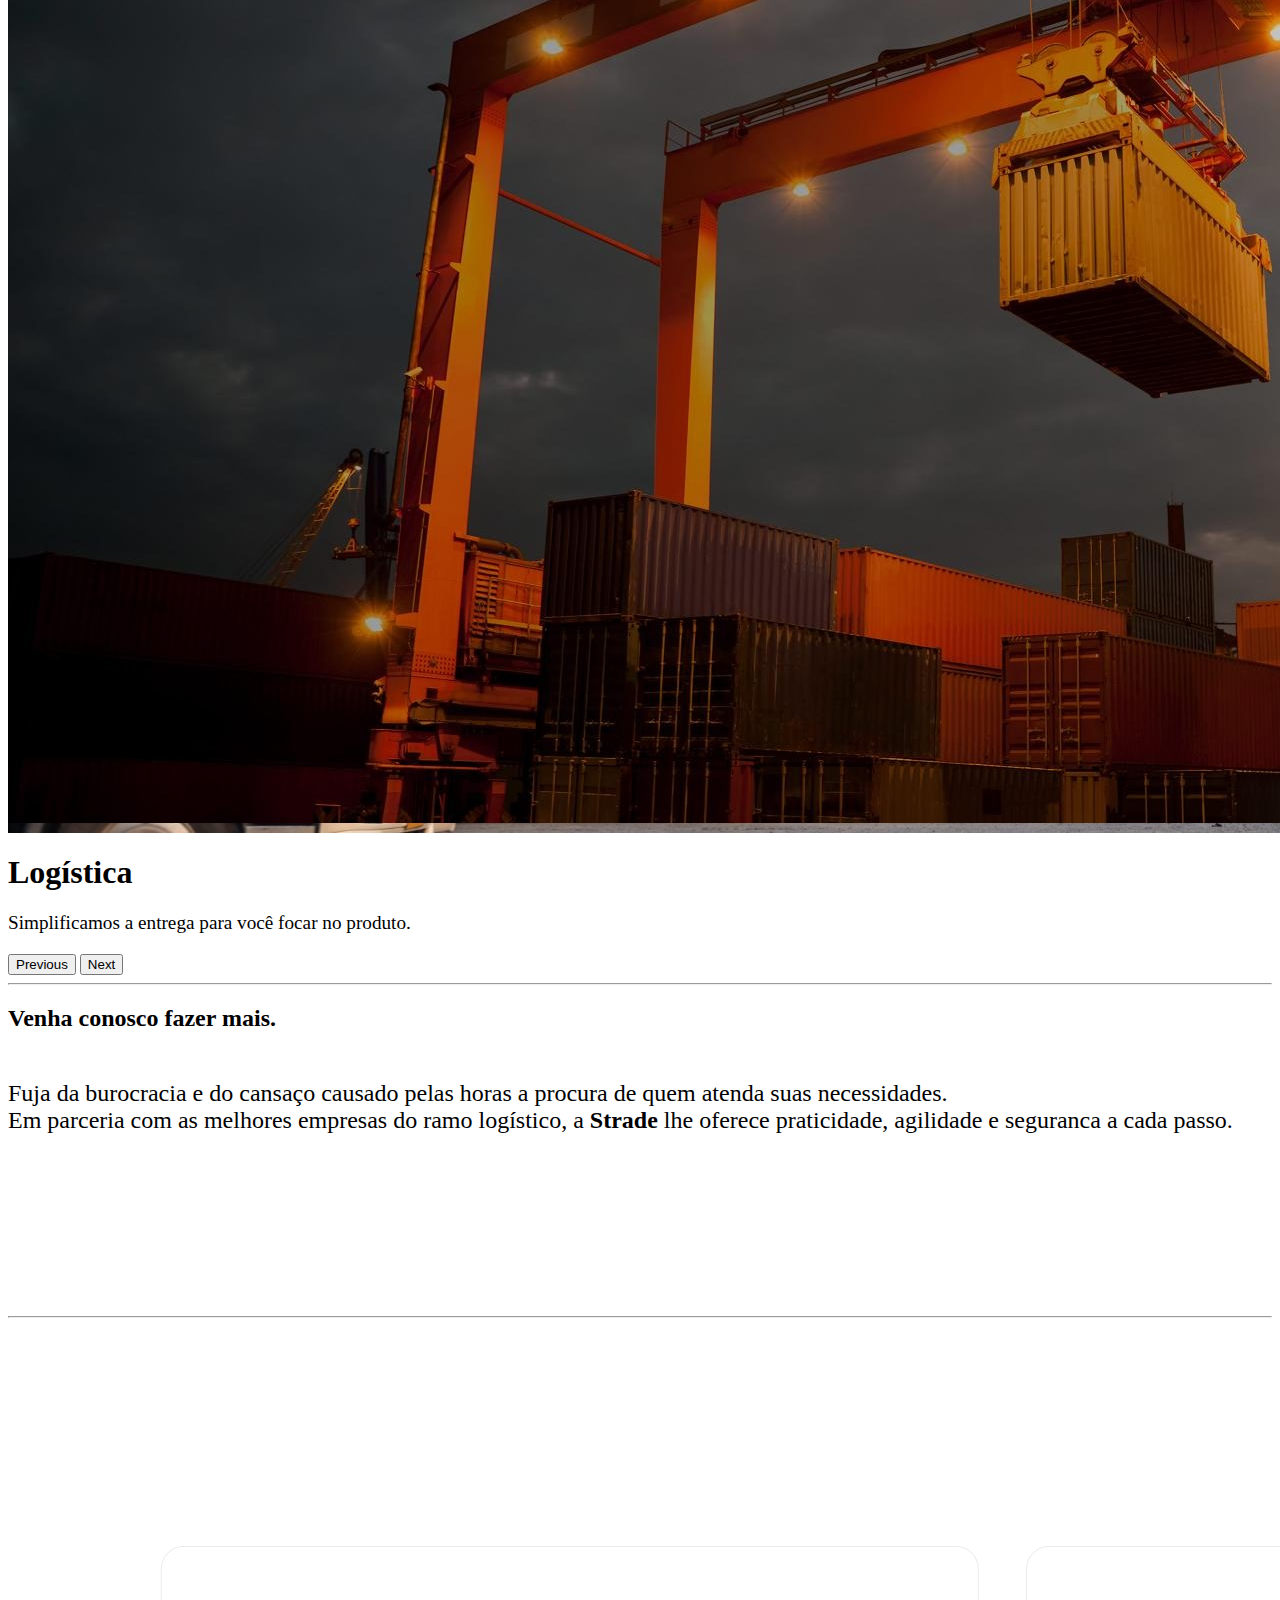
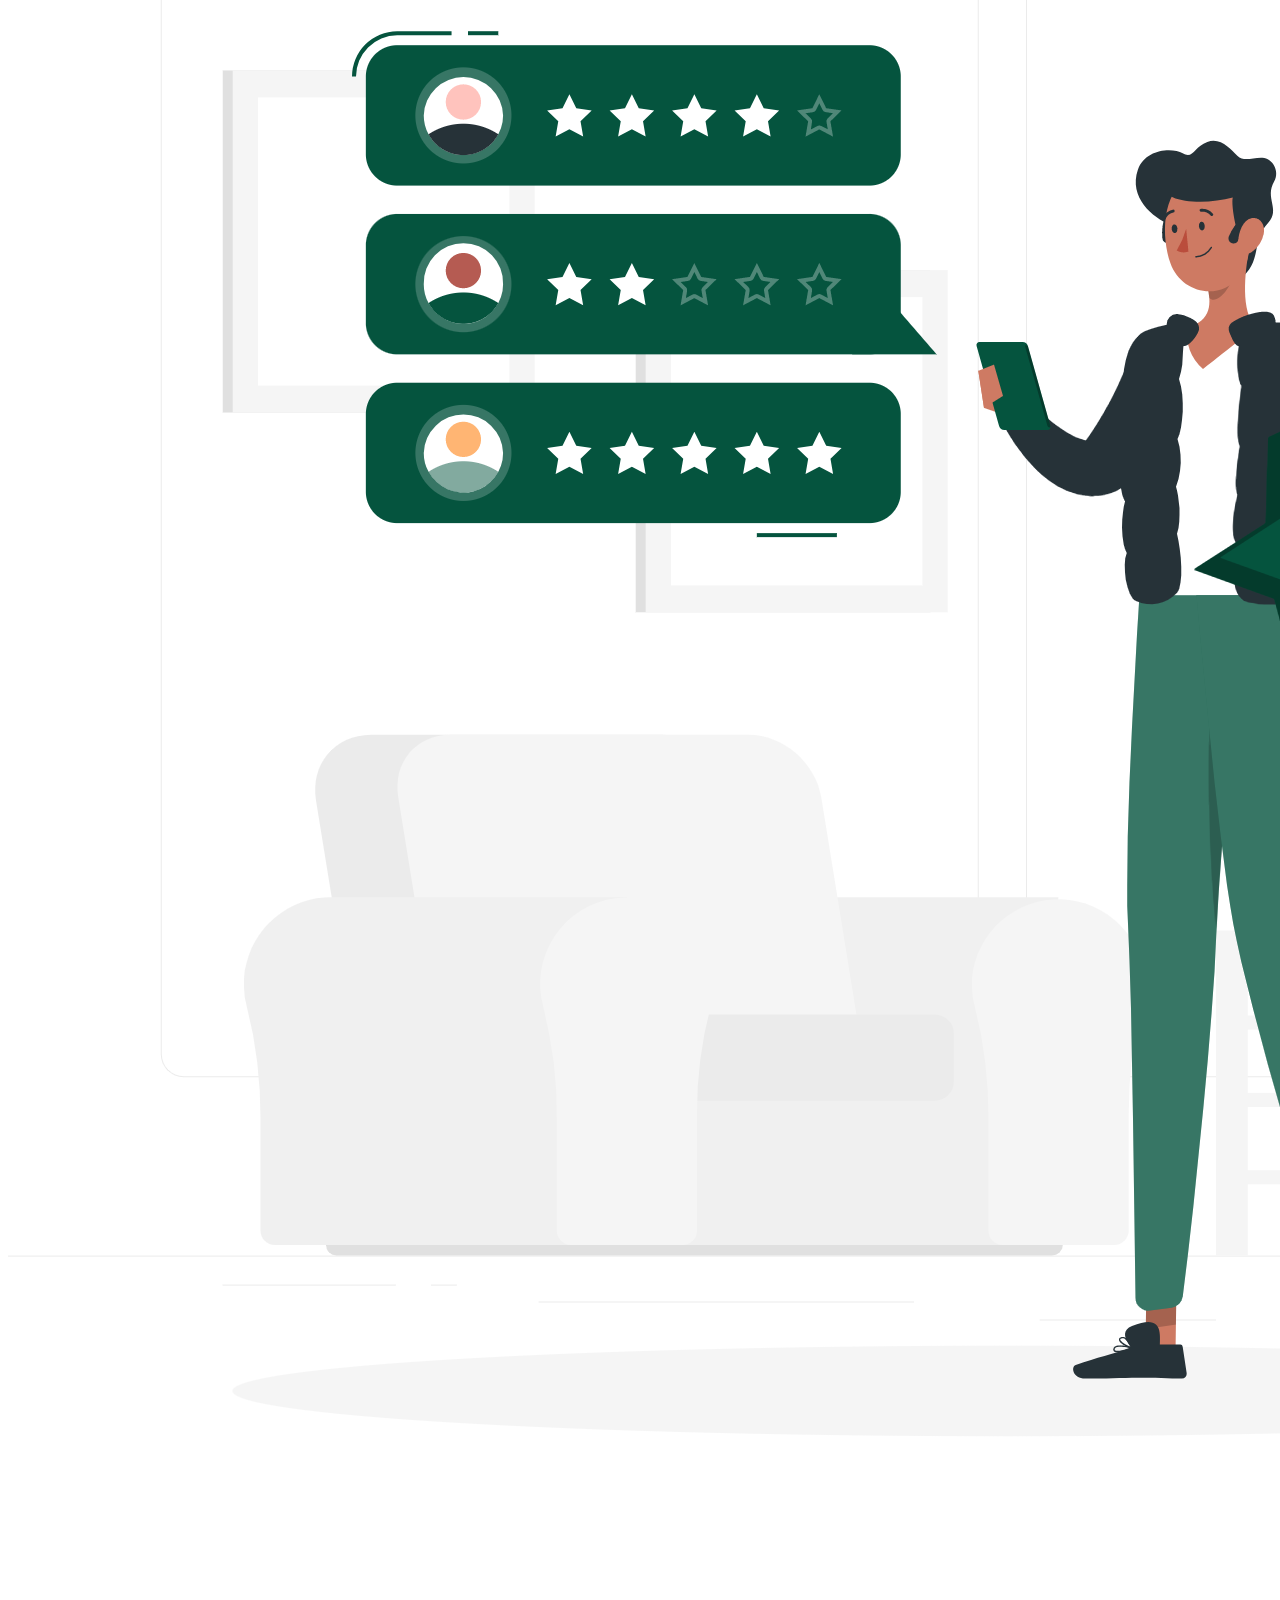
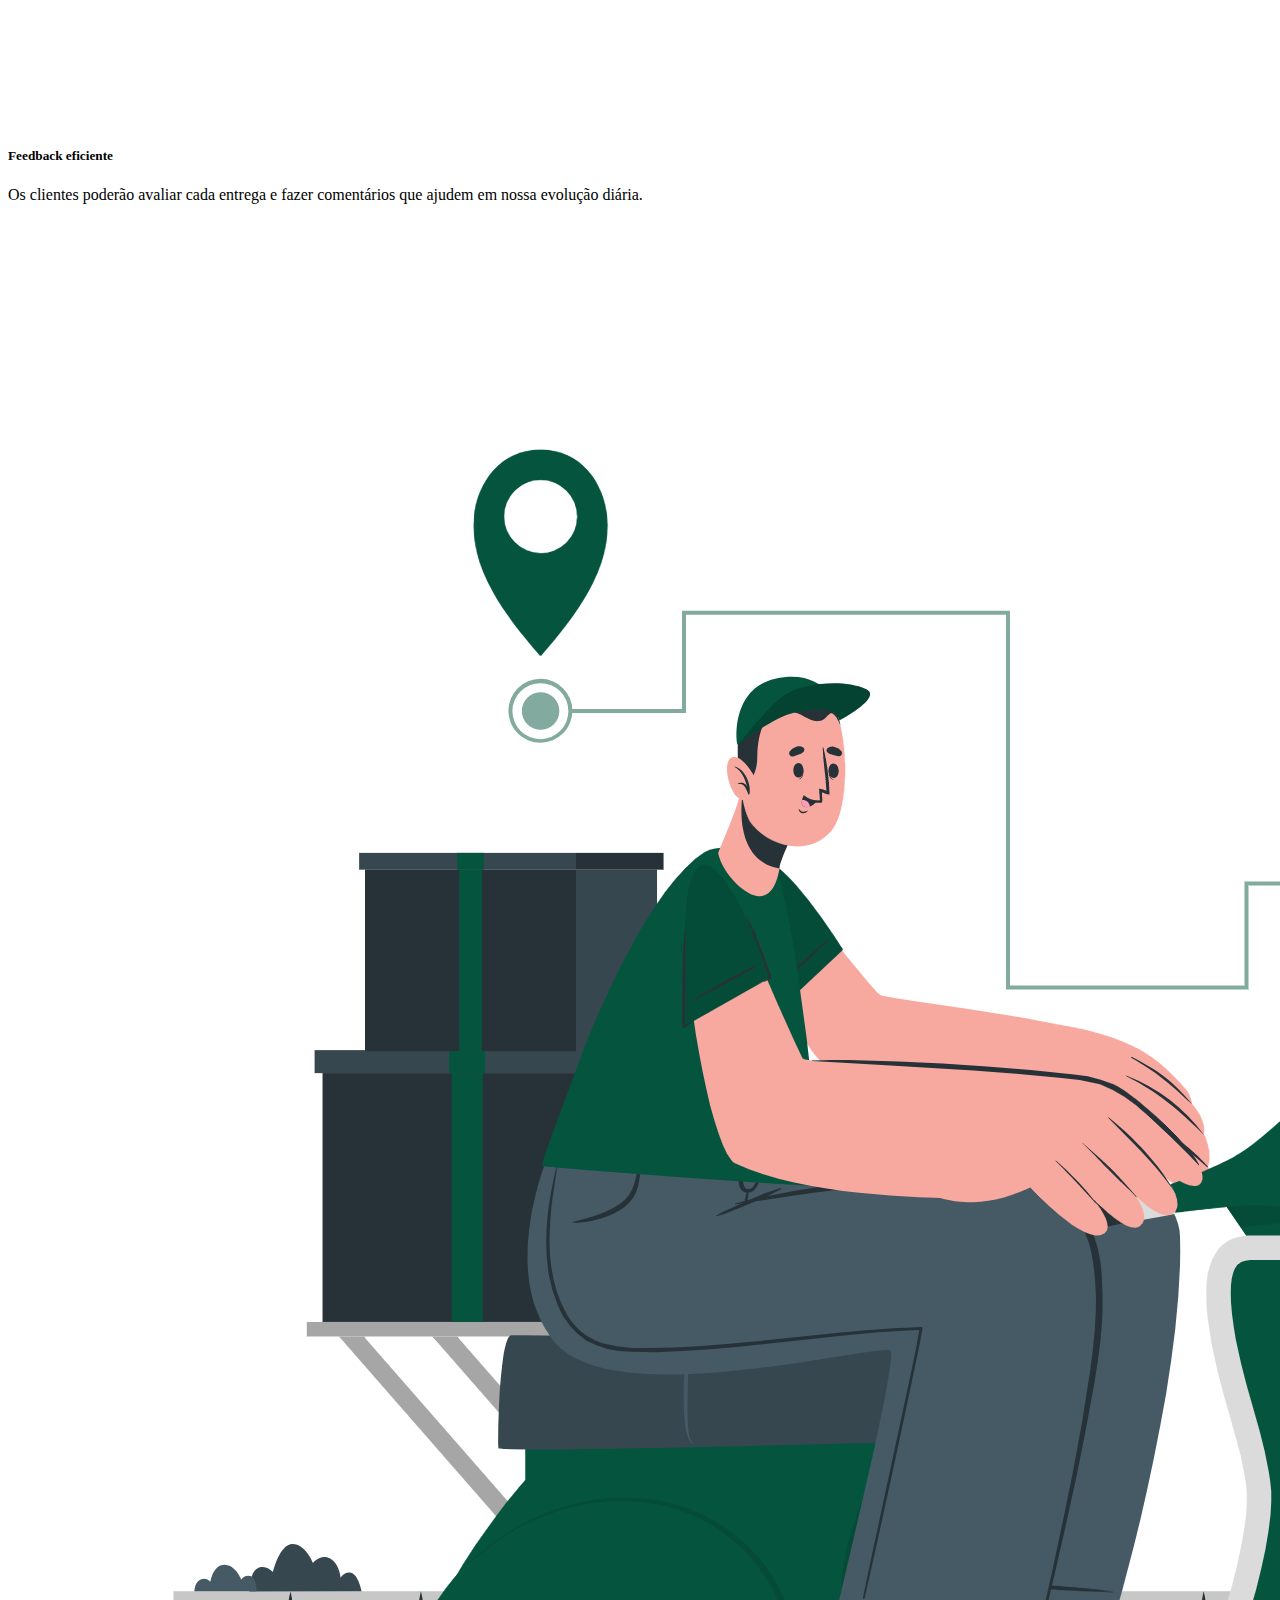
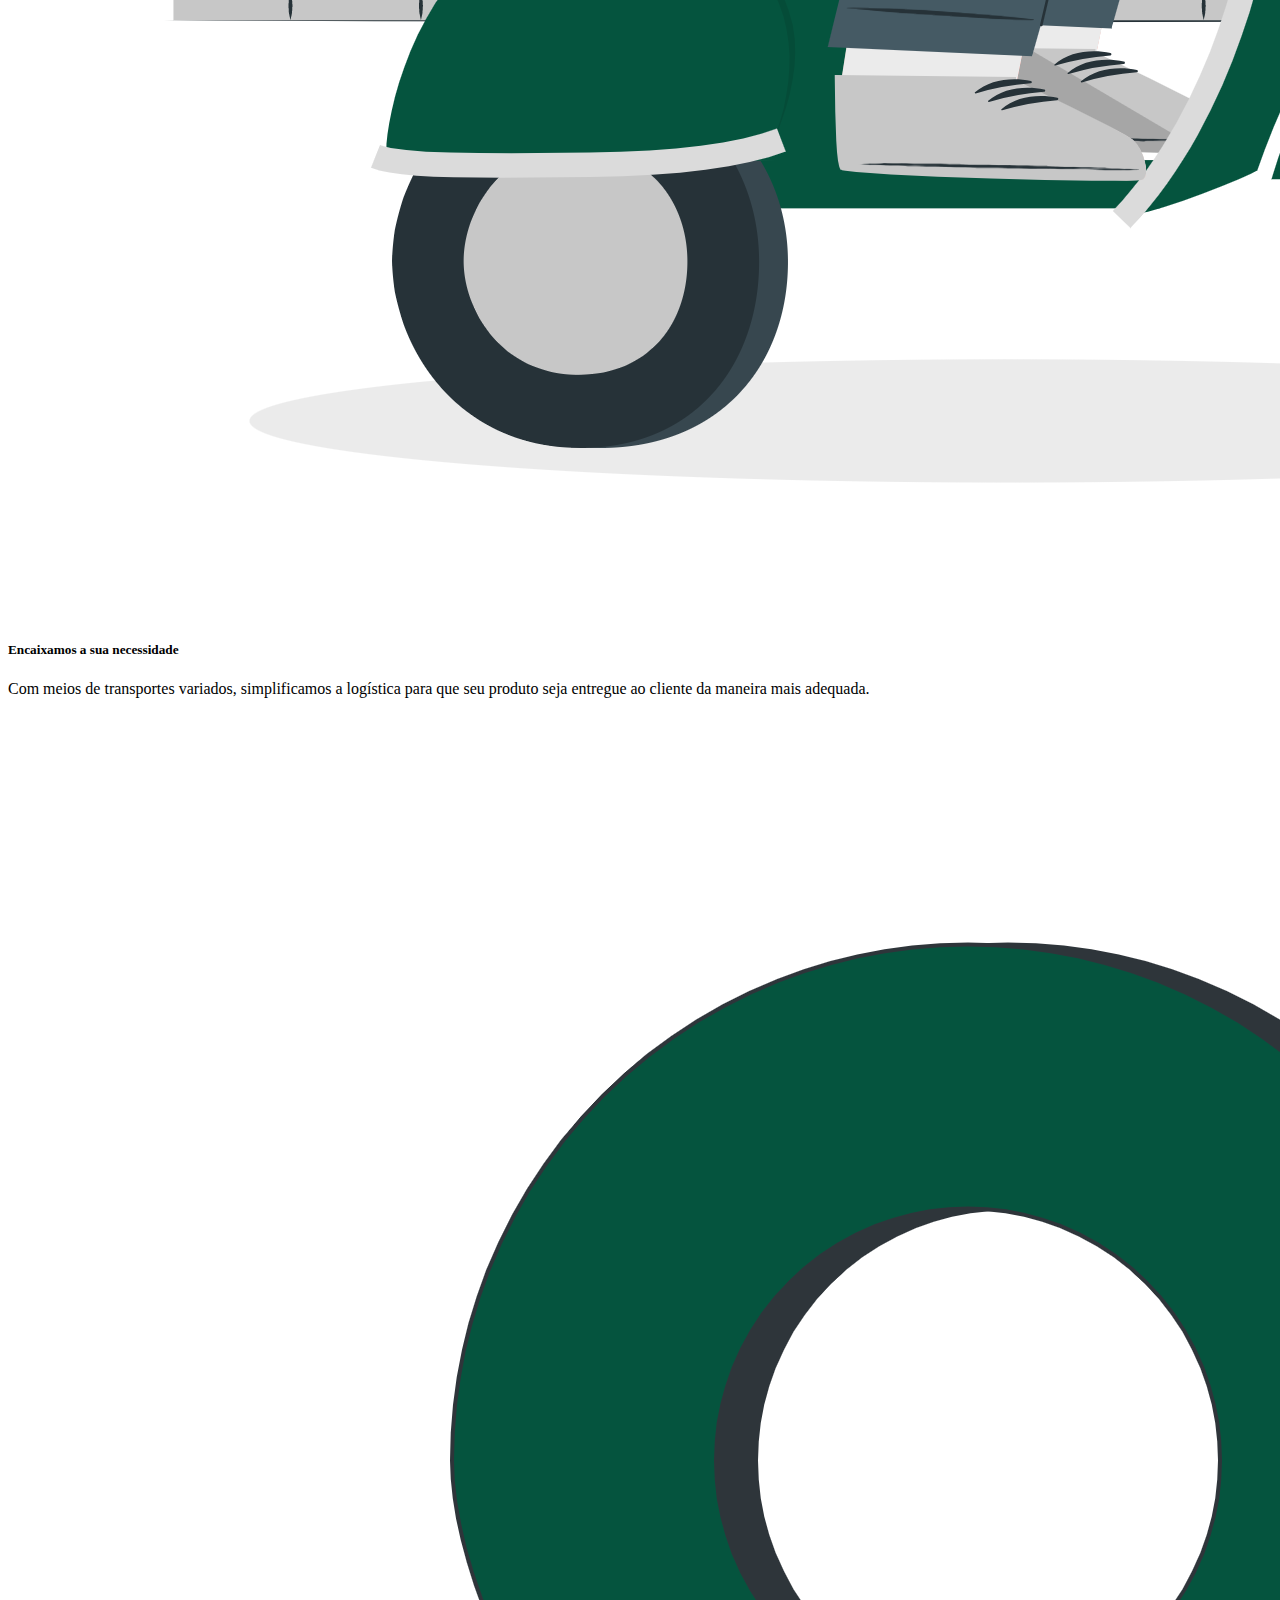
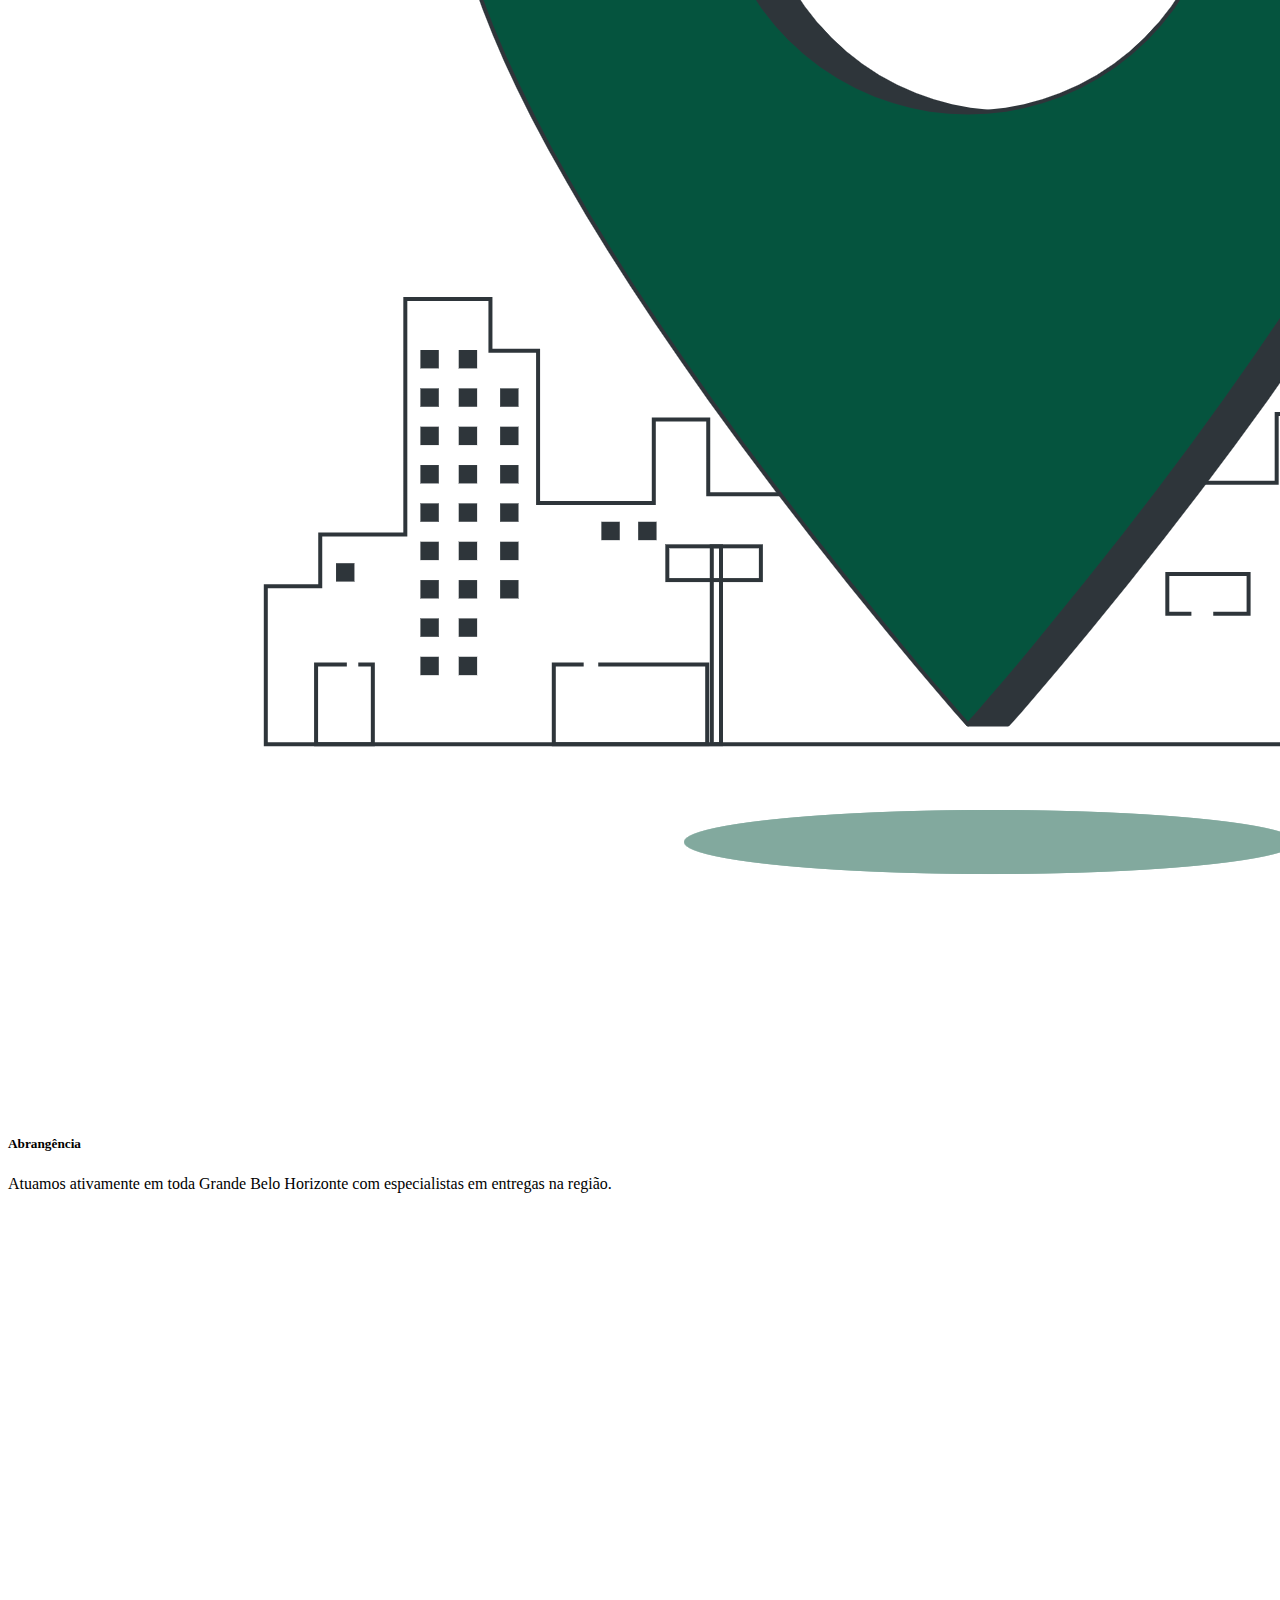
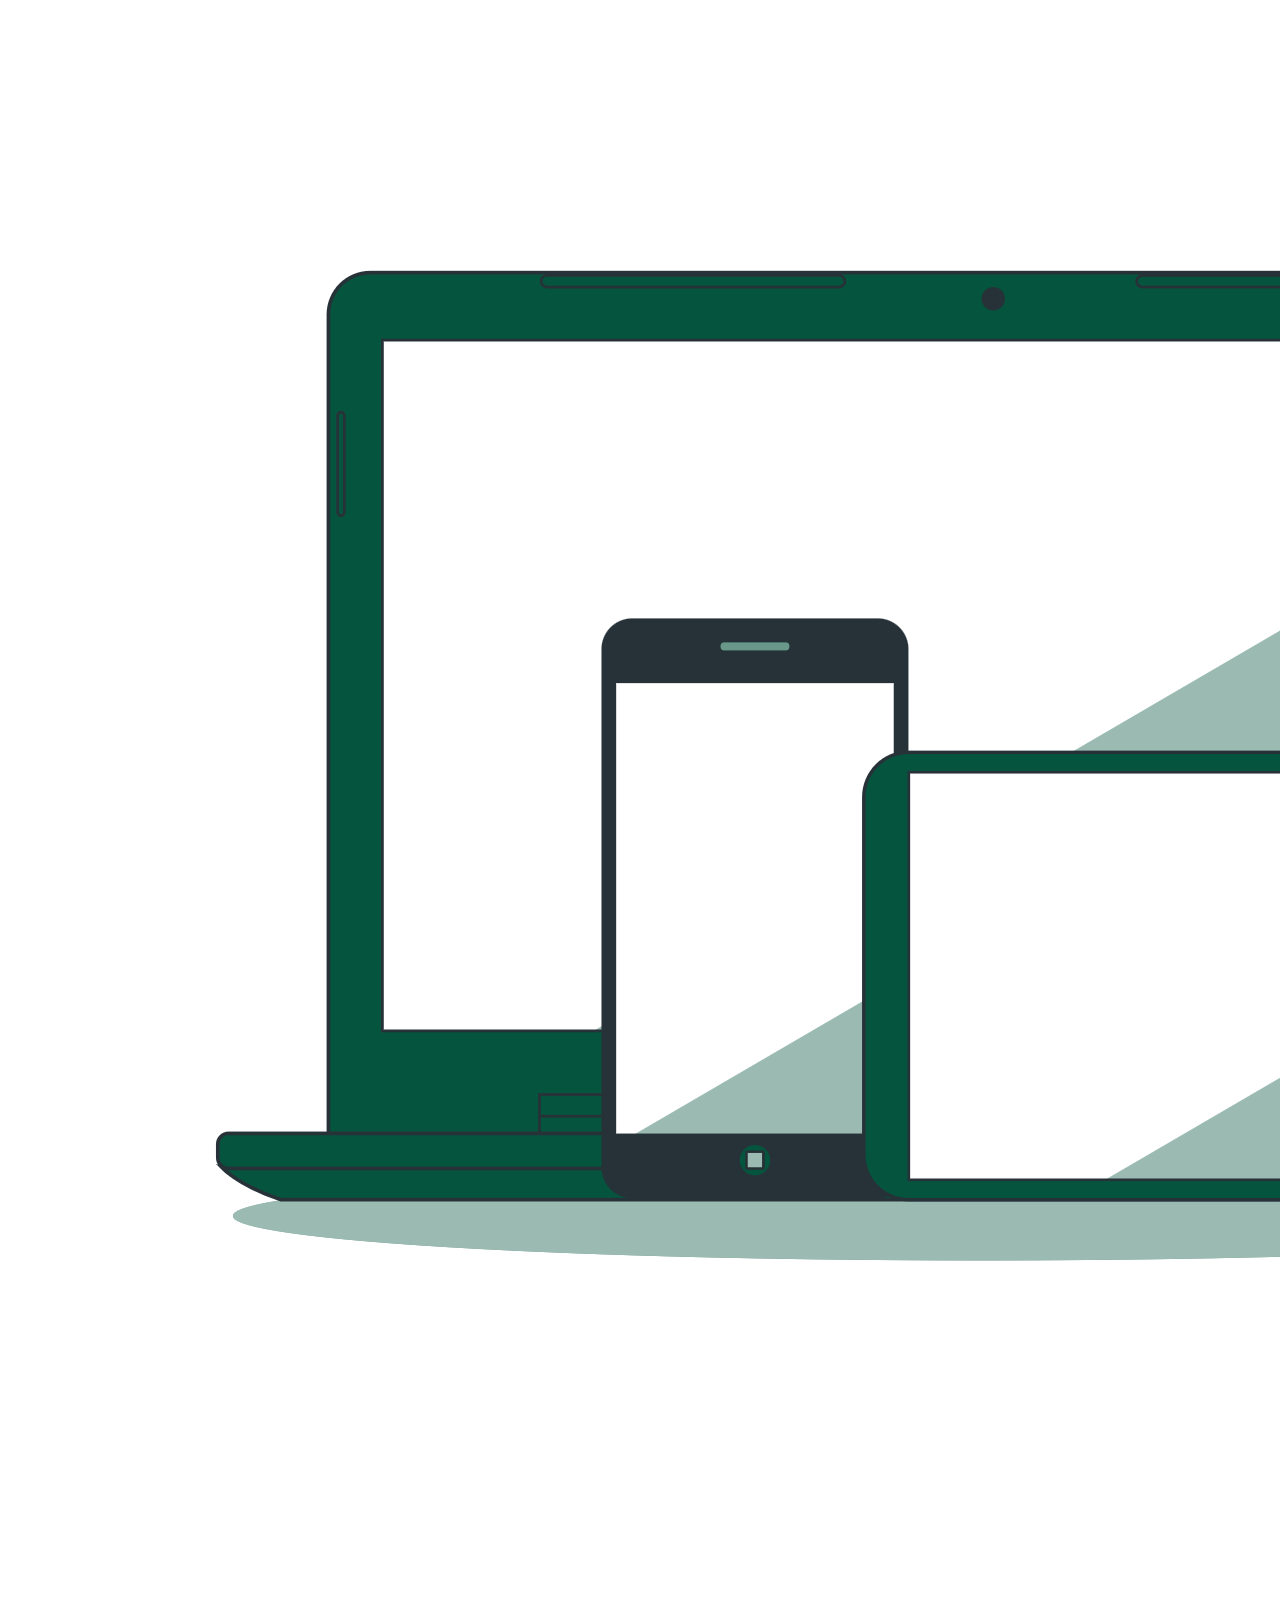
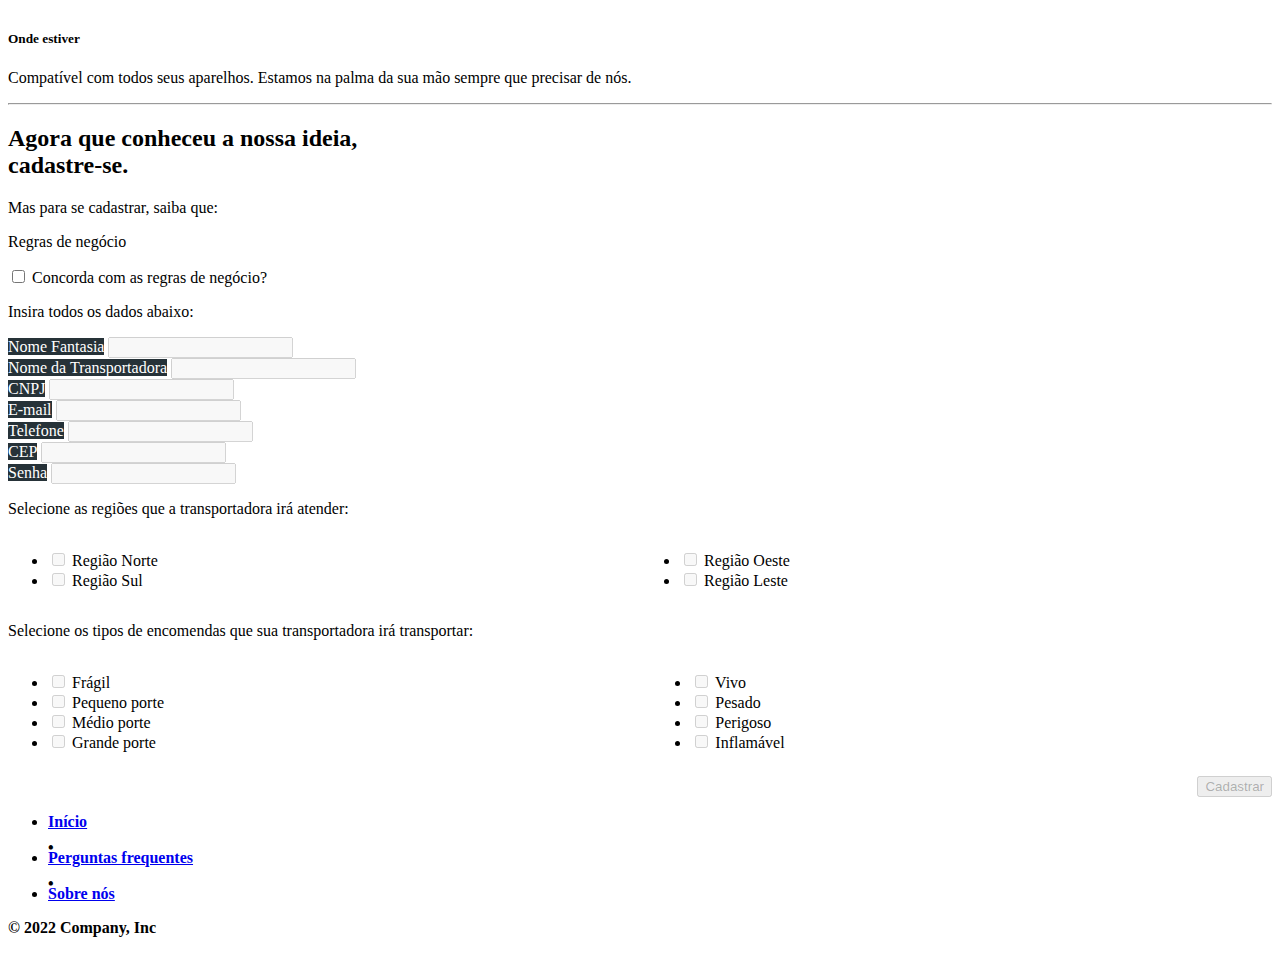
==== commit 30d1eb84: "DEV - Paginas Login e Busca-Pedido redirecionando corretamente e validação de token." ====
--- a/index.html
+++ b/index.html
@@ -5,294 +5,294 @@
     <meta charset="utf-8">
     <meta name="viewport" content="width=device-width, initial-scale=1">
     <title>Strade</title>
-    <link rel="stylesheet" href="wwwroot/css/style.css">
+    <link rel="stylesheet" href="src/code/style/style.css">
     <link rel="stylesheet" href="https://cdn.jsdelivr.net/npm/bootstrap-icons@1.9.1/font/bootstrap-icons.css">
     <link href="https://cdn.jsdelivr.net/npm/bootstrap@5.2.2/dist/css/bootstrap.min.css" rel="stylesheet"
     integrity="sha384-Zenh87qX5JnK2Jl0vWa8Ck2rdkQ2Bzep5IDxbcnCeuOxjzrPF/et3URy9Bv1WTRi" crossorigin="anonymous">
-    <script type="text/javascript" src="wwwroot/js/darkmode.js"></script>
-      
-      
-    </head>
+    <script type="text/javascript" src="src/code/script/darkmode.js"></script>
+  </head>
     
-    <body>
-    <main>
-      <nav class="navbar navbar-expand-lg fixed-top" aria-label="Light offcanvas navbar">
-        <div class="container-fluid">
-          <a class="navbar-brand" href="#">Strade</a>
-          <div class="collapse navbar-collapse" id="navbarNavAltMarkup">
-            <div class="navbar-nav">
-              <a class="nav-link" href="#carouselExampleFade">Início</a>
-              <span class="separation nav-item av-link px-2 text-muted">•</span>
-              <a class="nav-link" href="#sobre-nos">Sobre Nós</a>
-              <span class="separation nav-item av-link px-2 text-muted">•</span>
-              <a class="nav-link" href="#menu-cadastro">Cadastrar Transportadora</a>
-              <span class="separation nav-item av-link px-2 text-muted">•</span>
-              <a class="nav-link" href="#">Consultar Pedido</a>
+  <body>
+  <main>
+    <nav class="navbar navbar-expand-lg fixed-top" aria-label="Light offcanvas navbar">
+      <div class="container-fluid">
+        <a class="navbar-brand" href="#">Strade</a>
+        <div class="collapse navbar-collapse" id="navbarNavAltMarkup">
+          <div class="navbar-nav">
+            <a class="nav-link" href="#carouselExampleFade">Início</a>
+            <span class="separation nav-item av-link px-2 text-muted">•</span>
+            <a class="nav-link" href="#sobre-nos">Sobre Nós</a>
+            <span class="separation nav-item av-link px-2 text-muted">•</span>
+            <a class="nav-link" href="#menu-cadastro">Cadastrar Transportadora</a>
+            <span class="separation nav-item av-link px-2 text-muted">•</span>
+            <a class="nav-link" href="login-transp.html">Login</a>
+            <span class="separation nav-item av-link px-2 text-muted">•</span>
+            <a class="nav-link" href="busca-pedido.html">Consultar Pedido</a>
+          </div>
+        </div>
+        <div>
+          <input type="checkbox" name="change-theme" id="change-theme" />
+          <label for="change-theme">
+              <i class="bi bi-sun"></i>
+              <i class="bi bi-moon"></i>
+          </label>
+        </div>
+        <!-- Collapse termina -->
+      </div>
+    </nav>
+  </main>
+  <!-- Carrossel -->
+  <div id="carouselExampleFade" class="carousel slide carousel-fade" data-bs-ride="carousel">
+    <div class="carousel-inner">
+      <div class="carousel-item active">
+        <img src="src/code/img/log.png" class="d-block w-100 h-50" alt="...">
+        <div class="carousel-caption d-none d-md-block">
+          <h1>Melhor prazo</h1>
+          <p class="paragraph-carousel">Entendemos sua necessidade. Nos encaixamos a sua urgência.</p>
+        </div>
+      </div>
+      <div class="carousel-item">
+        <img src="src/code/img/seg.png" class="d-block w-100 h-50" alt="...">
+        <div class="carousel-caption d-none d-md-block">
+          <h1>Segurança e praticidade</h1>
+          <p class="paragraph-carousel">Prezamos pelo cuidado e otimização no processo de entrega.</p>
+        </div>
+      </div>
+      <div class="carousel-item">
+        <img src="src/code/img/prazo.jpg" class="d-block w-100 h-50" alt="...">
+        <div class="carousel-caption d-none d-md-block">
+          <h1>Logística</h1>
+          <p class="paragraph-carousel">Simplificamos a entrega para você focar no produto.</p>
+        </div>
+      </div>
+    </div>
+    <button class="carousel-control-prev" type="button" data-bs-target="#carouselExampleFade" data-bs-slide="prev">
+      <span class="carousel-control-prev-icon" aria-hidden="true"></span>
+      <span class="visually-hidden">Previous</span>
+    </button>
+    <button class="carousel-control-next" type="button" data-bs-target="#carouselExampleFade" data-bs-slide="next">
+      <span class="carousel-control-next-icon" aria-hidden="true"></span>
+      <span class="visually-hidden">Next</span>
+    </button>
+  </div>
+  <!-- Carrossel termina -->
+  <div class="container marketing">
+    <!-- START THE FEATURETTES -->
+    <hr class="featurette-divider">
+    <!-- Texto e Vídeo -->
+    <div class="row featurette">
+      <div class="col-md-6">
+        <h2 class="featurette-heading fw-normal lh-1">Venha conosco<span class="text-muted"> fazer
+            mais.</span></h2>
+        <p class="plead">Fuja da burocracia e do cansaço causado pelas horas a procura de quem atenda suas necessidades. <br>
+          Em parceria com as melhores empresas do ramo logístico, a <span class="text-muted">Strade</span> lhe oferece praticidade, agilidade e seguranca a cada passo.</p>
+      </div>
+      <div class="col-md-6">
+        <div class="ratio ratio-16x9 ">
+          <iframe src="https://www.youtube.com/embed/jcNPQSsd51k" title="Video - Strade" frameborder="0"
+            allow="accelerometer; clipboard-write; encrypted-media; gyroscope; picture-in-picture"
+            allowfullscreen></iframe>
+        </div>
+      </div>
+    </div>
+    <!-- Texto e Vídeo termina-->
+    <hr class="featurette-divider">
+
+    <div id='sobre-nos' class="row row-cols-1 row-cols-md-2 g-4">
+      <div class="col">
+        <div id= "fundo-img" class="card">
+          <img  src="src/code/img/strade-img-avaliacao.png" class="card-img-top" alt="...">
+          <div class="card-body">
+            <h5 class="card-title">Feedback eficiente</h5>
+            <p class="card-text">Os clientes poderão avaliar cada entrega e fazer comentários que ajudem em nossa evolução diária.</p>
+          </div>
+        </div>
+      </div>
+      <div class="col">
+        <div id= "fundo-img" class="card">
+          <img  src="src/code/img/strade-img-envio.png" class="card-img-top" alt="...">
+          <div class="card-body">
+            <h5 class="card-title">Encaixamos a sua necessidade</h5>
+            <p class="card-text">Com meios de transportes variados, simplificamos a logística para que seu produto seja entregue ao cliente da maneira mais adequada.</p>
+          </div>
+        </div>
+      </div>
+      <div class="col">
+        <div id= "fundo-img" class="card">
+          <img  src="src/code/img/strade-img-local.png" class="card-img-top" alt="...">
+          <div class="card-body">
+            <h5 class="card-title">Abrangência</h5>
+            <p class="card-text">Atuamos ativamente em toda Grande Belo Horizonte com especialistas em entregas na região.</p>
+          </div>
+        </div>
+      </div>
+      <div class="col">
+        <div id= "fundo-img" class="card">
+          <img  src="src/code/img/strade-img-text.png" class="card-img-top" alt="...">
+          <div class="card-body">
+            <h5 class="card-title">Onde estiver</h5>
+            <p class="card-text">Compatível com todos seus aparelhos. Estamos na palma da sua mão sempre que precisar de nós.</p>
+          </div>
+        </div>
+      </div>
+    </div>
+
+    <hr class="featurette-divider">
+
+    <div class="row featurette">
+      <div class="col-md-6">
+        <h2 class="featurette-heading fw-normal lh-1">Agora que conheceu a nossa ideia, <br><span
+            class="text-muted">cadastre-se.</span></h2>
+        <p class="lead">Mas para se cadastrar, saiba que:</p>
+        <p class="lead">Regras de negócio</p>
+        <div class="form-check form-switch">
+          <input class="form-check-input" type="checkbox" role="switch" id="inputConcordo">
+          <label class="form-check-label" for="inputConcordo">Concorda com as regras de negócio?</label>
+        </div>
+        
+      </div>
+
+
+      <div id='itensForm'class="col-md-6">
+        <p id='menu-cadastro' class="lead">Insira todos os dados abaixo:</p>
+        <!-- Inputs -->
+        <div class="input-group mb-3">
+          <span class="dark input-group-text" id="inputGroup-sizing-default">Nome Fantasia</span>
+          <input id='inputNomeFantasia' type="text" class="form-control" aria-label="Sizing example input"
+            aria-describedby="inputGroup-sizing-default">
+        </div>
+        <div class="input-group mb-3">
+          <span class="dark input-group-text" id="inputGroup-sizing-default">Nome da Transportadora</span>
+          <input id='inputNomeTransportadora' type="text" class="form-control" aria-label="Sizing example input"
+            aria-describedby="inputGroup-sizing-default">
+        </div>
+        <div class="input-group mb-3">
+          <span class="dark input-group-text" id="inputGroup-sizing-default">CNPJ</span>
+          <input id="inputCnpj" type="text" maxlength="18" class="form-control" aria-label="Sizing example input"
+            aria-describedby="inputGroup-sizing-default" onkeypress="return somenteNumeros(event)">
+        </div>
+        <div class="input-group mb-3">
+          <span class="dark input-group-text" id="inputGroup-sizing-default">E-mail</span>
+          <input id="inputEmail" type="email" class="form-control" aria-label="Sizing example input"
+            aria-describedby="inputGroup-sizing-default">
+        </div>
+        <div class="input-group mb-3">
+          <span class="dark input-group-text" id="inputGroup-sizing-default">Telefone</span>
+          <input id="inputTel" type="text" maxlength="15" class="form-control" aria-label="Sizing example input"
+            aria-describedby="inputGroup-sizing-default" onkeypress="return somenteNumeros(event)">
+        </div>
+        <div class="input-group mb-3">
+          <span class="dark input-group-text" id="inputGroup-sizing-default">CEP</span>
+          <input id="inputCep" type="text" maxlength="9" class="form-control" aria-label="Sizing example input"
+            aria-describedby="inputGroup-sizing-default" onkeypress="return somenteNumeros(event)">
+        </div>
+        <div class="input-group mb-3">
+          <span class="dark input-group-text" id="inputGroup-sizing-default">Senha</span>
+          <input id="inputSenha" type="password" maxlength="20" class="form-control" aria-label="Sizing example input"
+            aria-describedby="inputGroup-sizing-default">
+        </div>
+        <!-- Inputs termina -->
+        <!-- Regiões atendidas pela transportadora -->
+        <p class="lead">Selecione as regiões que a transportadora irá atender:</p>
+        <div class="items-checkbox">
+          <div class="flex-container checkbox-l">
+            <ul class="list-group">
+              <li class="list-group-item">
+                <input class="dark checkboxes form-check-input me-1" type="checkbox" name="checkboxRegioes" value="true" id="norte">
+                <label class="form-check-label stretched-link" for="norte">Região Norte</label>
+              </li>
+              <li class="list-group-item">
+                <input class="dark checkboxes form-check-input me-1" type="checkbox" name="checkboxRegioes" value="true" id="sul">
+                <label class="form-check-label stretched-link" for="sul">Região Sul</label>
+              </li>
+            </ul>
+          </div>
+
+          <div class="flex-container2 checkbox-r">
+            <ul class="list-group">
+              <li class="list-group-item">
+                <input class="checkboxes form-check-input me-1" type="checkbox" name="checkboxRegioes" value="true" id="oeste">
+                <label class="form-check-label stretched-link" for="oeste">Região Oeste</label>
+              </li>
+              <li class="list-group-item">
+                <input class="checkboxes form-check-input me-1" type="checkbox" name="checkboxRegioes" value="true" id="leste">
+                <label class="form-check-label stretched-link" for="leste">Região Leste</label>
+              </li>
+            </ul>
+          </div>
+        </div>
+        
+        <!-- Checkboxes -->
+        <p class="lead">Selecione os tipos de encomendas que sua transportadora irá transportar:</p>
+        <div class="items-checkbox">
+          <div class="flex-container checkbox-l">
+            <ul class="list-group">
+              <li class="list-group-item">
+                <input class="dark checkboxes form-check-input me-1" type="checkbox" name="checkboxEncomendas" value="true" id="primeiraCheckboxStretched">
+                <label class="form-check-label stretched-link" for="primeiraCheckboxStretched">Frágil</label>
+              </li>
+              <li class="list-group-item">
+                <input class="dark checkboxes form-check-input me-1" type="checkbox" name="checkboxEncomendas" value="true" id="segundaCheckboxStretched">
+                <label class="form-check-label stretched-link" for="segundaCheckboxStretched">Pequeno porte</label>
+              </li>
+              <li class="list-group-item">
+                <input class="dark checkboxes form-check-input me-1" type="checkbox" name="checkboxEncomendas" value="true" id="terceiraCheckboxStretched">
+                <label class="form-check-label stretched-link" for="terceiraCheckboxStretched">Médio porte</label>
+              </li>
+              <li class="list-group-item">
+                <input class="dark checkboxes form-check-input me-1" type="checkbox" name="checkboxEncomendas" value="true" id="quartaCheckboxStretched">
+                <label class="form-check-label stretched-link" for="quartaCheckboxStretched">Grande porte</label>
+              </li>
+            </ul>
+          </div>
+
+          <div class="flex-container2 checkbox-r">
+            <ul class="list-group">
+              <li class="list-group-item">
+                <input class="checkboxes form-check-input me-1" type="checkbox" name="checkboxEncomendas" value="true" id="quintaCheckboxStretched">
+                <label class="form-check-label stretched-link" for="quintaCheckboxStretched">Vivo</label>
+              </li>
+              <li class="list-group-item">
+                <input class="checkboxes form-check-input me-1" type="checkbox" name="checkboxEncomendas" value="true" id="sextaCheckboxStretched">
+                <label class="form-check-label stretched-link" for="sextaCheckboxStretched">Pesado</label>
+              </li>
+              <li class="list-group-item">
+                <input class="checkboxes form-check-input me-1" type="checkbox" name="checkboxEncomendas" value="true" id="sétimaCheckboxStretched">
+                <label class="form-check-label stretched-link" for="sétimaCheckboxStretched">Perigoso</label>
+              </li>
+              <li class="list-group-item">
+                <input class="checkboxes form-check-input me-1" type="checkbox" name="checkboxEncomendas" value="true" id="oitavaCheckboxStretched">
+                <label class="form-check-label stretched-link" for="oitavaCheckboxStretched">Inflamável</label>
+              </li>
+            </ul>
+            <div class="container-button">
+              <button id="botaoCadastrar" type="button" class="btn btn-outline-success">Cadastrar</button>
             </div>
           </div>
-          <div>
-            <input type="checkbox" name="change-theme" id="change-theme" />
-            <label for="change-theme">
-                <i class="bi bi-sun"></i>
-                <i class="bi bi-moon"></i>
-            </label>
-          </div>
-          <!-- Collapse termina -->
-        </div>
-      </nav>
-    </main>
-    <!-- Carrossel -->
-    <div id="carouselExampleFade" class="carousel slide carousel-fade" data-bs-ride="carousel">
-      <div class="carousel-inner">
-        <div class="carousel-item active">
-          <img src="wwwroot/img/log.png" class="d-block w-100 h-50" alt="...">
-          <div class="carousel-caption d-none d-md-block">
-            <h1>Melhor prazo</h1>
-            <p class="paragraph-carousel">Entendemos sua necessidade. Nos encaixamos a sua urgência.</p>
-          </div>
-        </div>
-        <div class="carousel-item">
-          <img src="wwwroot/img/seg.png" class="d-block w-100 h-50" alt="...">
-          <div class="carousel-caption d-none d-md-block">
-            <h1>Segurança e praticidade</h1>
-            <p class="paragraph-carousel">Prezamos pelo cuidado e otimização no processo de entrega.</p>
-          </div>
-        </div>
-        <div class="carousel-item">
-          <img src="wwwroot/img/prazo.jpg" class="d-block w-100 h-50" alt="...">
-          <div class="carousel-caption d-none d-md-block">
-            <h1>Logística</h1>
-            <p class="paragraph-carousel">Simplificamos a entrega para você focar no produto.</p>
-          </div>
-        </div>
-      </div>
-      <button class="carousel-control-prev" type="button" data-bs-target="#carouselExampleFade" data-bs-slide="prev">
-        <span class="carousel-control-prev-icon" aria-hidden="true"></span>
-        <span class="visually-hidden">Previous</span>
-      </button>
-      <button class="carousel-control-next" type="button" data-bs-target="#carouselExampleFade" data-bs-slide="next">
-        <span class="carousel-control-next-icon" aria-hidden="true"></span>
-        <span class="visually-hidden">Next</span>
-      </button>
-    </div>
-    <!-- Carrossel termina -->
-    <div class="container marketing">
-      <!-- START THE FEATURETTES -->
-      <hr class="featurette-divider">
-      <!-- Texto e Vídeo -->
-      <div class="row featurette">
-        <div class="col-md-6">
-          <h2 class="featurette-heading fw-normal lh-1">Venha conosco<span class="text-muted"> fazer
-              mais.</span></h2>
-          <p class="plead">Fuja da burocracia e do cansaço causado pelas horas a procura de quem atenda suas necessidades. <br>
-            Em parceria com as melhores empresas do ramo logístico, a <span class="text-muted">Strade</span> lhe oferece praticidade, agilidade e seguranca a cada passo.</p>
-        </div>
-        <div class="col-md-6">
-          <div class="ratio ratio-16x9 ">
-            <iframe src="https://www.youtube.com/embed/jcNPQSsd51k" title="Video - Strade" frameborder="0"
-              allow="accelerometer; clipboard-write; encrypted-media; gyroscope; picture-in-picture"
-              allowfullscreen></iframe>
-          </div>
-        </div>
-      </div>
-      <!-- Texto e Vídeo termina-->
-      <hr class="featurette-divider">
-
-      <div id='sobre-nos' class="row row-cols-1 row-cols-md-2 g-4">
-        <div class="col">
-          <div id= "fundo-img" class="card">
-            <img  src="wwwroot/img/strade-img-avaliacao.png" class="card-img-top" alt="...">
-            <div class="card-body">
-              <h5 class="card-title">Feedback eficiente</h5>
-              <p class="card-text">Os clientes poderão avaliar cada entrega e fazer comentários que ajudem em nossa evolução diária.</p>
-            </div>
-          </div>
-        </div>
-        <div class="col">
-          <div id= "fundo-img" class="card">
-            <img  src="wwwroot/img/strade-img-envio.png" class="card-img-top" alt="...">
-            <div class="card-body">
-              <h5 class="card-title">Encaixamos a sua necessidade</h5>
-              <p class="card-text">Com meios de transportes variados, simplificamos a logística para que seu produto seja entregue ao cliente da maneira mais adequada.</p>
-            </div>
-          </div>
-        </div>
-        <div class="col">
-          <div id= "fundo-img" class="card">
-            <img  src="wwwroot/img/strade-img-local.png" class="card-img-top" alt="...">
-            <div class="card-body">
-              <h5 class="card-title">Abrangência</h5>
-              <p class="card-text">Atuamos ativamente em toda Grande Belo Horizonte com especialistas em entregas na região.</p>
-            </div>
-          </div>
-        </div>
-        <div class="col">
-          <div id= "fundo-img" class="card">
-            <img  src="wwwroot/img/strade-img-text.png" class="card-img-top" alt="...">
-            <div class="card-body">
-              <h5 class="card-title">Onde estiver</h5>
-              <p class="card-text">Compatível com todos seus aparelhos. Estamos na palma da sua mão sempre que precisar de nós.</p>
-            </div>
-          </div>
-        </div>
-      </div>
-
-      <hr class="featurette-divider">
-
-      <div class="row featurette">
-        <div class="col-md-6">
-          <h2 class="featurette-heading fw-normal lh-1">Agora que conheceu a nossa ideia, <br><span
-              class="text-muted">cadastre-se.</span></h2>
-          <p class="lead">Mas para se cadastrar, saiba que:</p>
-          <p class="lead">Regras de negócio</p>
-          <div class="form-check form-switch">
-            <input class="form-check-input" type="checkbox" role="switch" id="inputConcordo">
-            <label class="form-check-label" for="inputConcordo">Concorda com as regras de negócio?</label>
-          </div>
-          
-        </div>
-
-
-        <div id='itensForm'class="col-md-6">
-          <p id='menu-cadastro' class="lead">Insira todos os dados abaixo:</p>
-          <!-- Inputs -->
-          <div class="input-group mb-3">
-            <span class="dark input-group-text" id="inputGroup-sizing-default">Nome Fantasia</span>
-            <input id='inputNomeFantasia' type="text" class="form-control" aria-label="Sizing example input"
-              aria-describedby="inputGroup-sizing-default">
-          </div>
-          <div class="input-group mb-3">
-            <span class="dark input-group-text" id="inputGroup-sizing-default">Nome da Transportadora</span>
-            <input id='inputNomeTransportadora' type="text" class="form-control" aria-label="Sizing example input"
-              aria-describedby="inputGroup-sizing-default">
-          </div>
-          <div class="input-group mb-3">
-            <span class="dark input-group-text" id="inputGroup-sizing-default">CNPJ</span>
-            <input id="inputCnpj" type="text" maxlength="18" class="form-control" aria-label="Sizing example input"
-              aria-describedby="inputGroup-sizing-default" onkeypress="return somenteNumeros(event)">
-          </div>
-          <div class="input-group mb-3">
-            <span class="dark input-group-text" id="inputGroup-sizing-default">E-mail</span>
-            <input id="inputEmail" type="email" class="form-control" aria-label="Sizing example input"
-              aria-describedby="inputGroup-sizing-default">
-          </div>
-          <div class="input-group mb-3">
-            <span class="dark input-group-text" id="inputGroup-sizing-default">Telefone</span>
-            <input id="inputTel" type="text" maxlength="15" class="form-control" aria-label="Sizing example input"
-              aria-describedby="inputGroup-sizing-default" onkeypress="return somenteNumeros(event)">
-          </div>
-          <div class="input-group mb-3">
-            <span class="dark input-group-text" id="inputGroup-sizing-default">CEP</span>
-            <input id="inputCep" type="text" maxlength="9" class="form-control" aria-label="Sizing example input"
-              aria-describedby="inputGroup-sizing-default" onkeypress="return somenteNumeros(event)">
-          </div>
-          <div class="input-group mb-3">
-            <span class="dark input-group-text" id="inputGroup-sizing-default">Senha</span>
-            <input id="inputSenha" type="password" maxlength="20" class="form-control" aria-label="Sizing example input"
-              aria-describedby="inputGroup-sizing-default">
-          </div>
-          <!-- Inputs termina -->
-          <!-- Regiões atendidas pela transportadora -->
-          <p class="lead">Selecione as regiões que a transportadora irá atender:</p>
-          <div class="items-checkbox">
-            <div class="flex-container checkbox-l">
-              <ul class="list-group">
-                <li class="list-group-item">
-                  <input class="dark checkboxes form-check-input me-1" type="checkbox" name="checkboxRegioes" value="true" id="norte">
-                  <label class="form-check-label stretched-link" for="norte">Região Norte</label>
-                </li>
-                <li class="list-group-item">
-                  <input class="dark checkboxes form-check-input me-1" type="checkbox" name="checkboxRegioes" value="true" id="sul">
-                  <label class="form-check-label stretched-link" for="sul">Região Sul</label>
-                </li>
-              </ul>
-            </div>
-
-            <div class="flex-container2 checkbox-r">
-              <ul class="list-group">
-                <li class="list-group-item">
-                  <input class="checkboxes form-check-input me-1" type="checkbox" name="checkboxRegioes" value="true" id="oeste">
-                  <label class="form-check-label stretched-link" for="oeste">Região Oeste</label>
-                </li>
-                <li class="list-group-item">
-                  <input class="checkboxes form-check-input me-1" type="checkbox" name="checkboxRegioes" value="true" id="leste">
-                  <label class="form-check-label stretched-link" for="leste">Região Leste</label>
-                </li>
-              </ul>
-            </div>
-          </div>
-          
-          <!-- Checkboxes -->
-          <p class="lead">Selecione os tipos de encomendas que sua transportadora irá transportar:</p>
-          <div class="items-checkbox">
-            <div class="flex-container checkbox-l">
-              <ul class="list-group">
-                <li class="list-group-item">
-                  <input class="dark checkboxes form-check-input me-1" type="checkbox" name="checkboxEncomendas" value="true" id="primeiraCheckboxStretched">
-                  <label class="form-check-label stretched-link" for="primeiraCheckboxStretched">Frágil</label>
-                </li>
-                <li class="list-group-item">
-                  <input class="dark checkboxes form-check-input me-1" type="checkbox" name="checkboxEncomendas" value="true" id="segundaCheckboxStretched">
-                  <label class="form-check-label stretched-link" for="segundaCheckboxStretched">Pequeno porte</label>
-                </li>
-                <li class="list-group-item">
-                  <input class="dark checkboxes form-check-input me-1" type="checkbox" name="checkboxEncomendas" value="true" id="terceiraCheckboxStretched">
-                  <label class="form-check-label stretched-link" for="terceiraCheckboxStretched">Médio porte</label>
-                </li>
-                <li class="list-group-item">
-                  <input class="dark checkboxes form-check-input me-1" type="checkbox" name="checkboxEncomendas" value="true" id="quartaCheckboxStretched">
-                  <label class="form-check-label stretched-link" for="quartaCheckboxStretched">Grande porte</label>
-                </li>
-              </ul>
-            </div>
-
-            <div class="flex-container2 checkbox-r">
-              <ul class="list-group">
-                <li class="list-group-item">
-                  <input class="checkboxes form-check-input me-1" type="checkbox" name="checkboxEncomendas" value="true" id="quintaCheckboxStretched">
-                  <label class="form-check-label stretched-link" for="quintaCheckboxStretched">Vivo</label>
-                </li>
-                <li class="list-group-item">
-                  <input class="checkboxes form-check-input me-1" type="checkbox" name="checkboxEncomendas" value="true" id="sextaCheckboxStretched">
-                  <label class="form-check-label stretched-link" for="sextaCheckboxStretched">Pesado</label>
-                </li>
-                <li class="list-group-item">
-                  <input class="checkboxes form-check-input me-1" type="checkbox" name="checkboxEncomendas" value="true" id="sétimaCheckboxStretched">
-                  <label class="form-check-label stretched-link" for="sétimaCheckboxStretched">Perigoso</label>
-                </li>
-                <li class="list-group-item">
-                  <input class="checkboxes form-check-input me-1" type="checkbox" name="checkboxEncomendas" value="true" id="oitavaCheckboxStretched">
-                  <label class="form-check-label stretched-link" for="oitavaCheckboxStretched">Inflamável</label>
-                </li>
-              </ul>
-              <div class="container-button">
-                <button id="botaoCadastrar" type="button" class="btn btn-outline-success">Cadastrar</button>
-              </div>
-            </div>
-          </div>
-        </div>
-        <!-- Checkboxes termina -->
-      </div>
-    </div>
-    <!-- /END THE FEATURETTES -->
-    </div>
-    <!-- Footer -->
-    <div class="container">
-      <footer class="py-3 my-4 border-top">
-        <ul class="nav justify-content-center border-bottom pb-3 mb-3">
-          <li class="nav-item"><a href="#" class="nav-link px-2 text-muted">Início</a></li>
-          <span class="separation nav-item av-link px-2 text-muted">•</span>
-          <li class="nav-item"><a href="#" class="nav-link px-2 text-muted">Perguntas frequentes</a></li>
-          <span class="separation nav-item av-link px-2 text-muted">•</span>
-          <li class="nav-item"><a href="#" class="nav-link px-2 text-muted">Sobre nós</a></li>
-        </ul>
-        <p class="text-center text-muted">© 2022 Company, Inc</p>
-      </footer>
-      <!-- Footer termina -->
-    </div>
-    <script src="https://cdn.jsdelivr.net/npm/bootstrap@5.2.2/dist/js/bootstrap.bundle.min.js"
-      integrity="sha384-OERcA2EqjJCMA+/3y+gxIOqMEjwtxJY7qPCqsdltbNJuaOe923+mo//f6V8Qbsw3"
-      crossorigin="anonymous"></script>
-    <script type="text/javascript" src="wwwroot/js/strade.js"></script>
-  </body>
+        </div>
+      </div>
+      <!-- Checkboxes termina -->
+    </div>
+  </div>
+  <!-- /END THE FEATURETTES -->
+  </div>
+  <!-- Footer -->
+  <div class="container">
+    <footer class="py-3 my-4 border-top">
+      <ul class="nav justify-content-center border-bottom pb-3 mb-3">
+        <li class="nav-item"><a href="#" class="nav-link px-2 text-muted">Início</a></li>
+        <span class="separation nav-item av-link px-2 text-muted">•</span>
+        <li class="nav-item"><a href="#" class="nav-link px-2 text-muted">Perguntas frequentes</a></li>
+        <span class="separation nav-item av-link px-2 text-muted">•</span>
+        <li class="nav-item"><a href="#" class="nav-link px-2 text-muted">Sobre nós</a></li>
+      </ul>
+      <p class="text-center text-muted">© 2022 Company, Inc</p>
+    </footer>
+    <!-- Footer termina -->
+  </div>
+  <script src="https://cdn.jsdelivr.net/npm/bootstrap@5.2.2/dist/js/bootstrap.bundle.min.js"
+    integrity="sha384-OERcA2EqjJCMA+/3y+gxIOqMEjwtxJY7qPCqsdltbNJuaOe923+mo//f6V8Qbsw3"
+    crossorigin="anonymous"></script>
+  <script type="text/javascript" src="src/code/script/strade.js"></script>
+</body>
 </html>
--- a/src/code/style/style.css
+++ b/src/code/style/style.css
@@ -0,0 +1,175 @@
+
+.paragraph-carousel {
+  font-size: 1.2em;
+}
+
+.separation {
+  position: relative;
+  top: 0.5em;
+}
+
+.items-checkbox {
+  display: grid;
+  grid-template-areas: "l r";
+  grid-auto-flow: row;
+}
+
+.checkbox-l {
+  display: inline-grid;
+  grid-area: l;
+}
+
+.checkbox-r {
+  display: inline-grid;
+  grid-area: r;
+  
+}
+
+.container-button{
+  display: flex;
+  justify-content: end;
+  margin-top: 0.5em;
+}
+
+.plead{
+    margin-top: 2em;
+    font-size: 1.5em;
+    text-align: justify;
+}
+
+.text-muted{
+    font-weight: bold;
+}
+
+#botaoCadastrar {
+  --bs-btn-border-color: #05543E;
+  --bs-btn-hover-bg: #05543E;
+}
+
+.nav-link{
+  transition: 2s all;
+}
+
+.nav-link:hover {
+  transform: scale(1.05);
+}
+
+.fixed-top{
+  opacity: 85%;
+  background-color: #fff;
+
+}
+
+.navbar-nav {
+  position: relative;
+  left: 2em;
+}
+
+ /* Media Query */
+
+ @media (max-width: 768px)
+ {
+  .items-checkbox {
+    grid-template-areas: 
+    "l" 
+    "r"}
+ }
+
+ /* DARK MODE */
+
+.card{
+  --bs-card-cap-color: black;
+}
+
+.dark
+.dark .card{
+  --bs-card-cap-color: #fff;
+}
+
+#change-theme {
+display: none;
+}
+
+.bi {
+font-size: 1.4rem;
+cursor: pointer;
+}
+
+.bi-moon {
+  display: none;
+}
+
+.dark .bi-moon {
+  display: block;
+}
+
+.dark .bi-sun {
+  display: none;
+}
+
+.dark .fixed-top{
+  background-color: #263238;
+    color: #fff;
+}
+
+.dark,
+.dark header,
+.dark main,
+.dark body{
+    background-color: #263238;
+    color: #fff;
+}
+
+.dark 
+ul.list-group {
+  --bs-list-group-bg: #37474f;
+  --bs-list-group-color: #fff;
+}
+
+.dark
+.navbar-brand {
+  --bs-navbar-brand-color: #fff
+}
+
+.dark
+.separation{
+  color: #fff;
+}
+
+.dark 
+.offcanvas{
+  --bs-offcanvas-bg: #37474f;
+  --bs-navbar-active-color: #fff;
+  --bs-offcanvas-color: #fff;
+}
+
+a.nav-link:hover {
+  --bs-navbar-active-color: black;
+}
+
+.dark
+.navbar {
+  --bs-navbar-color: #fff;
+}
+
+.dark .container-fluid
+.dark .navbar 
+.dark .list-group
+.dark .input-group-text {
+  background-color: #37474f;
+  color: #fff;
+}
+
+
+.dark #fundo-img {
+  background-color: #37474f;
+  color: #fff;
+}
+
+.dark .navbar-toggler,
+.dark .btn-close {
+    background-color: #37474f;
+}
+
+
+
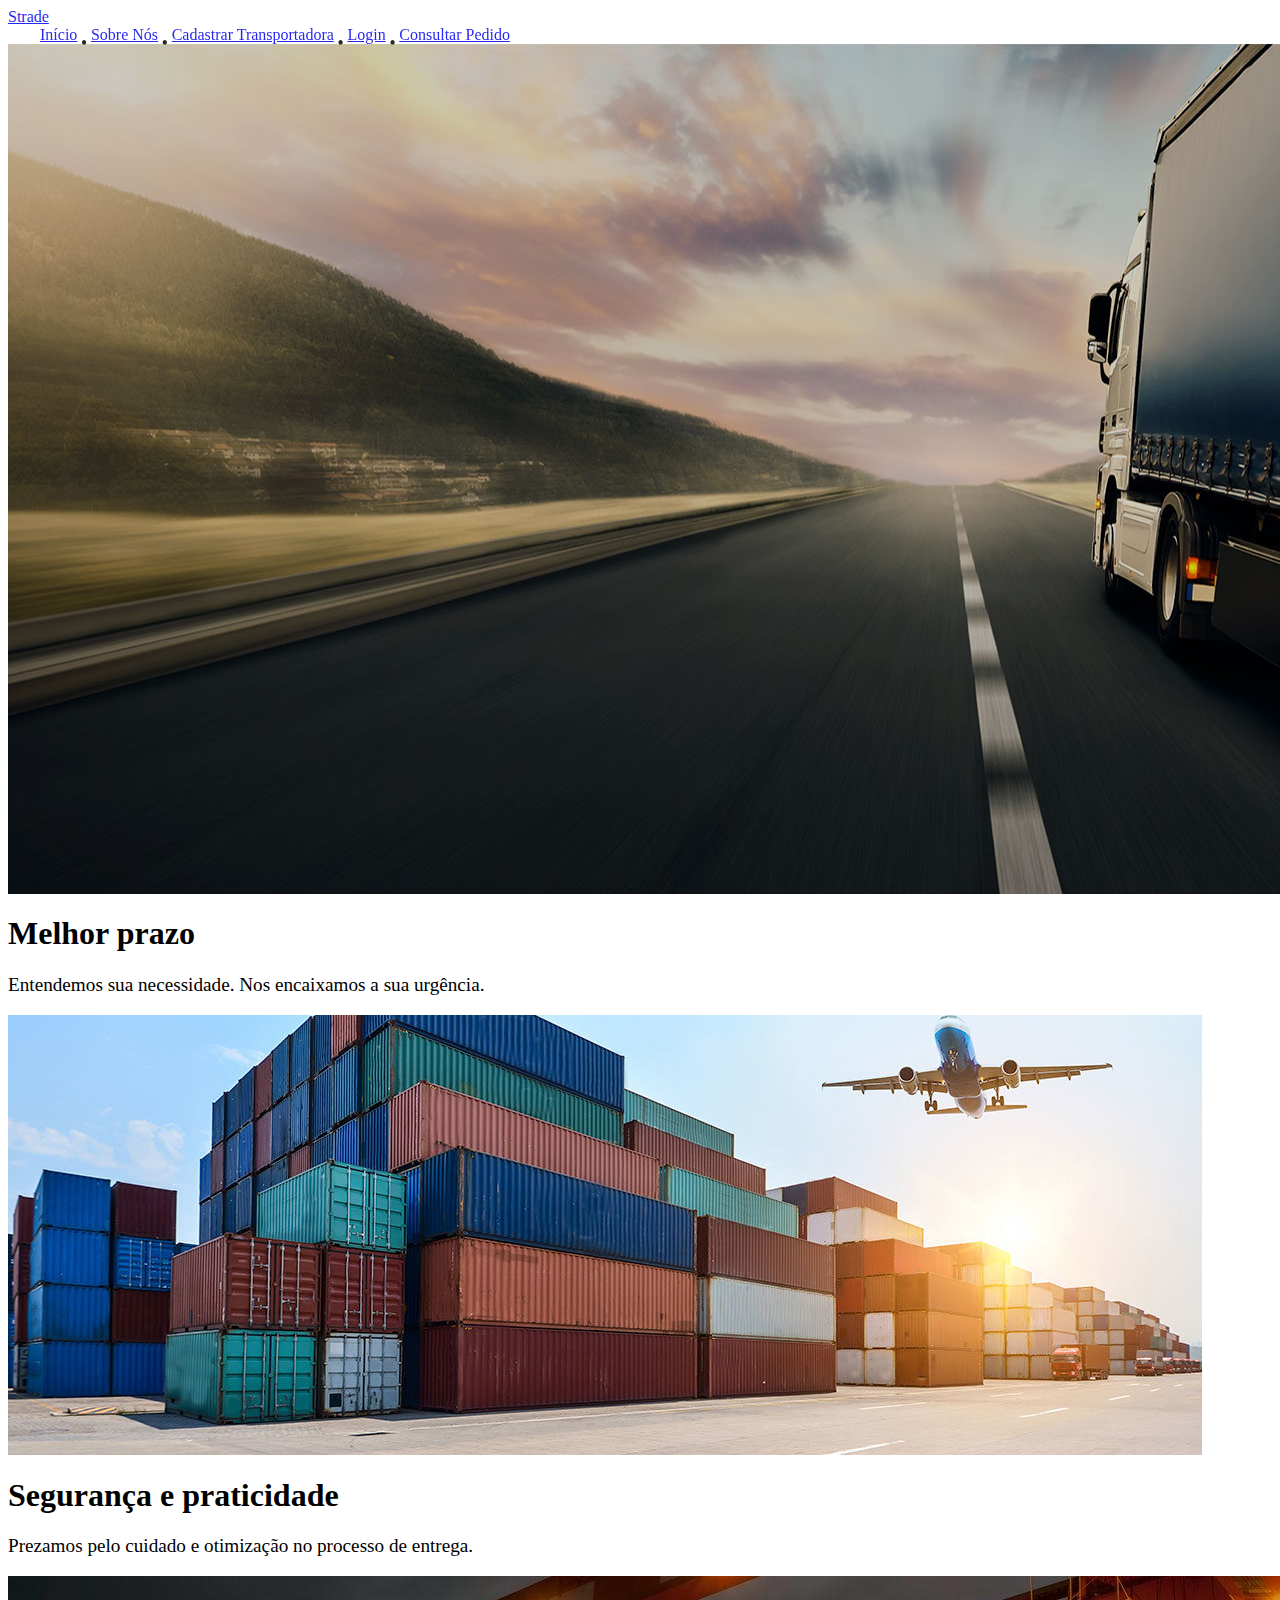
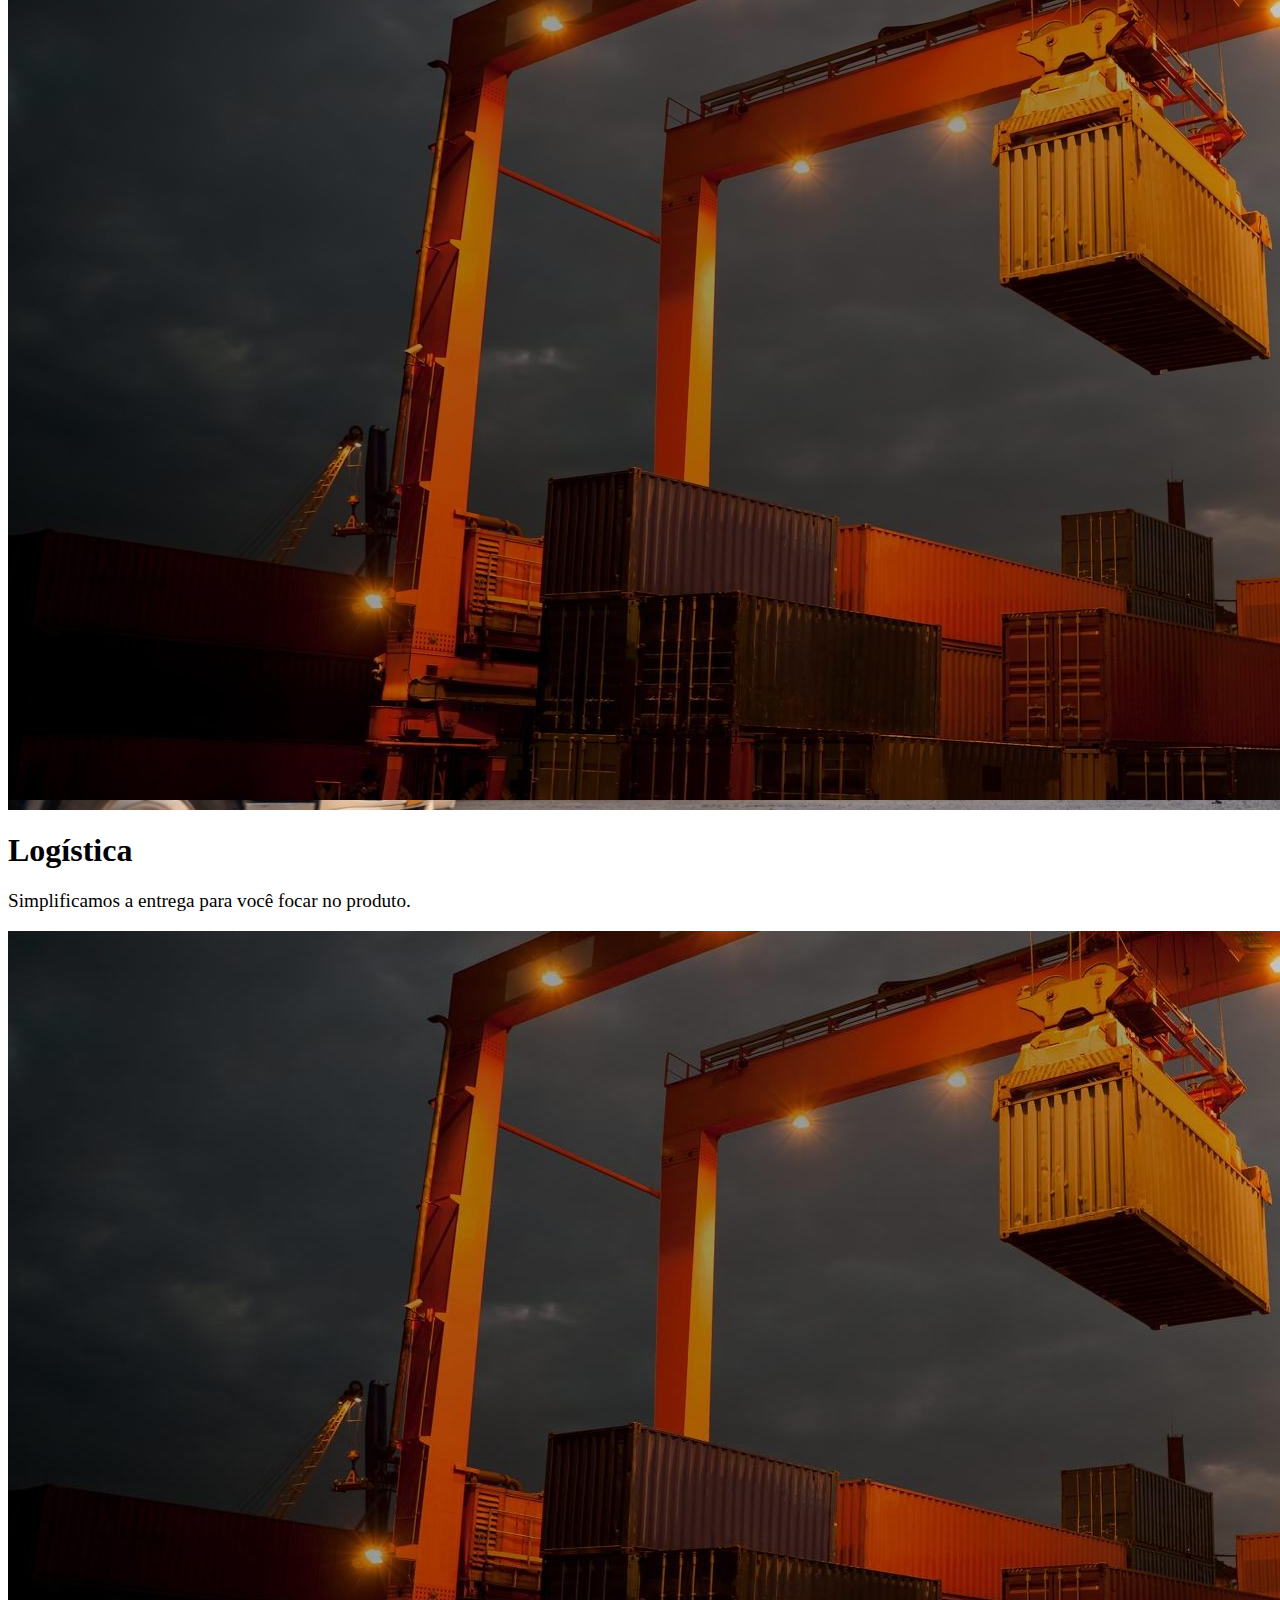
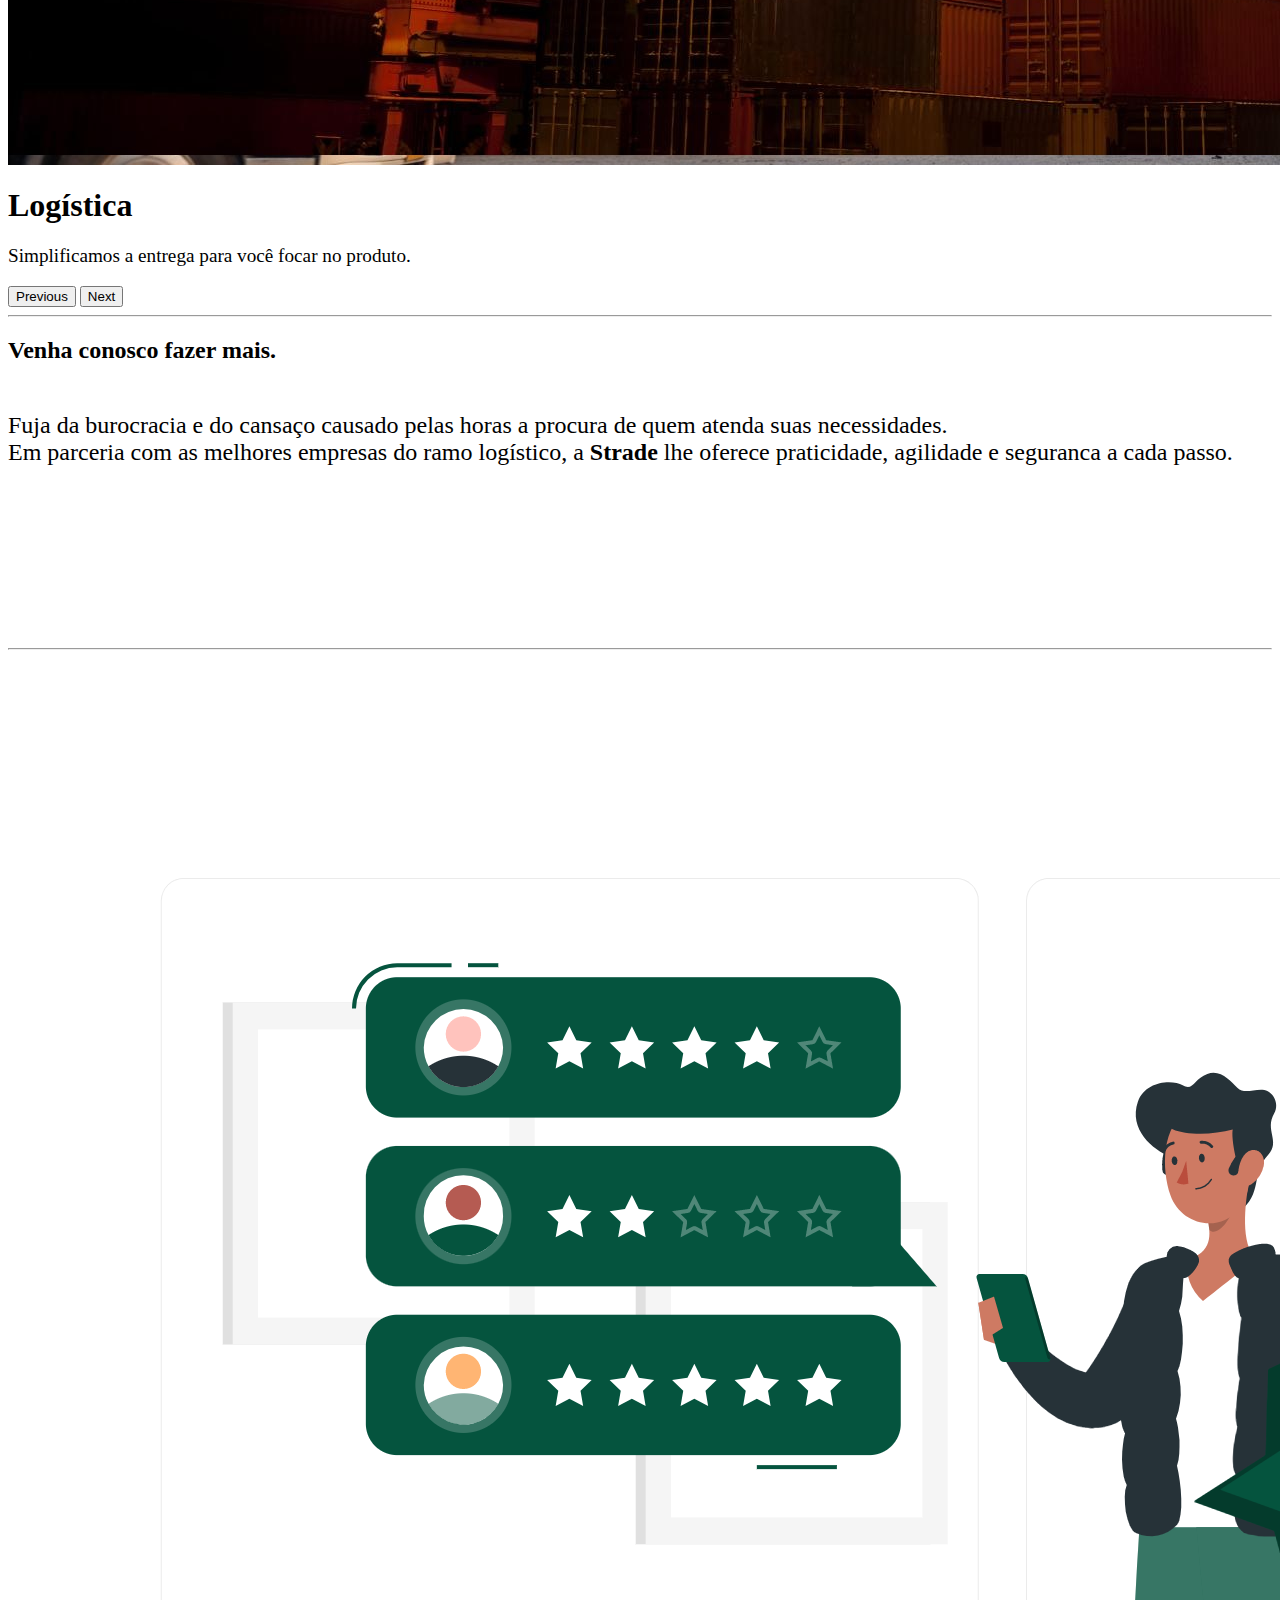
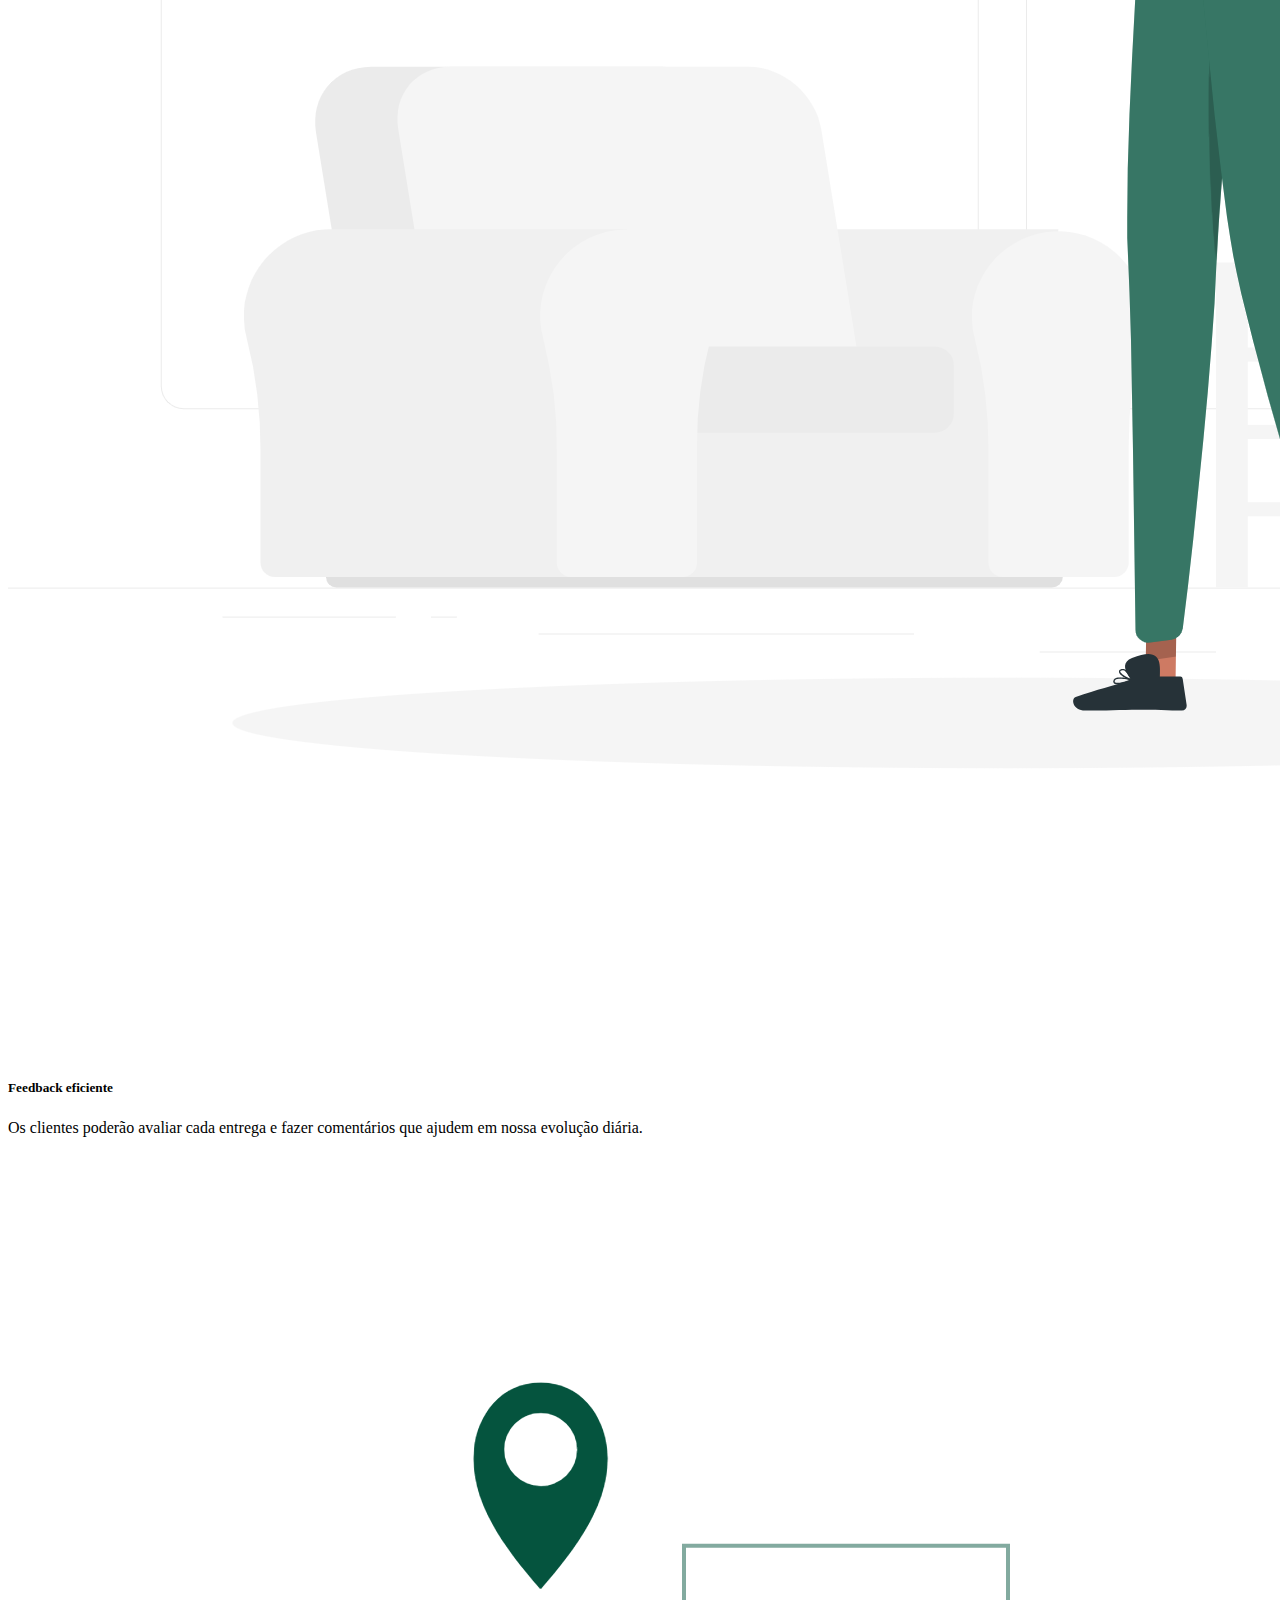
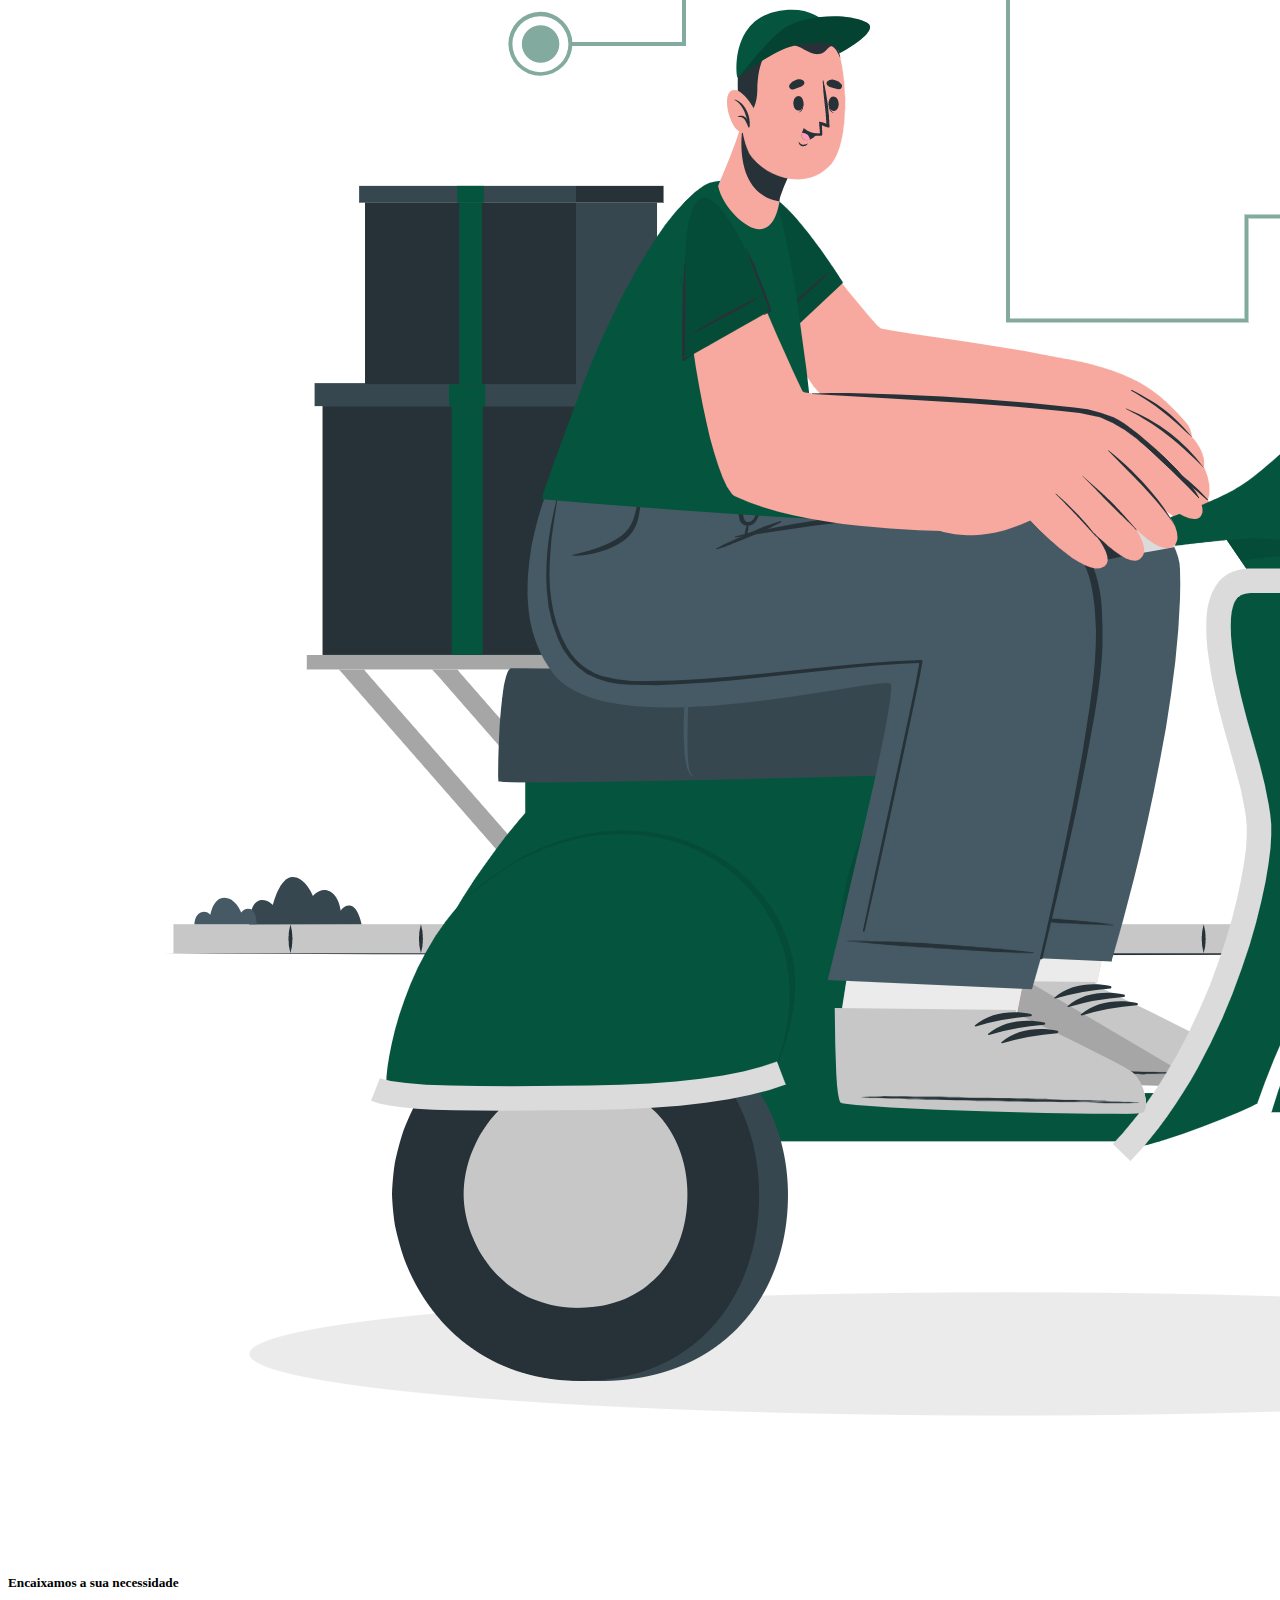
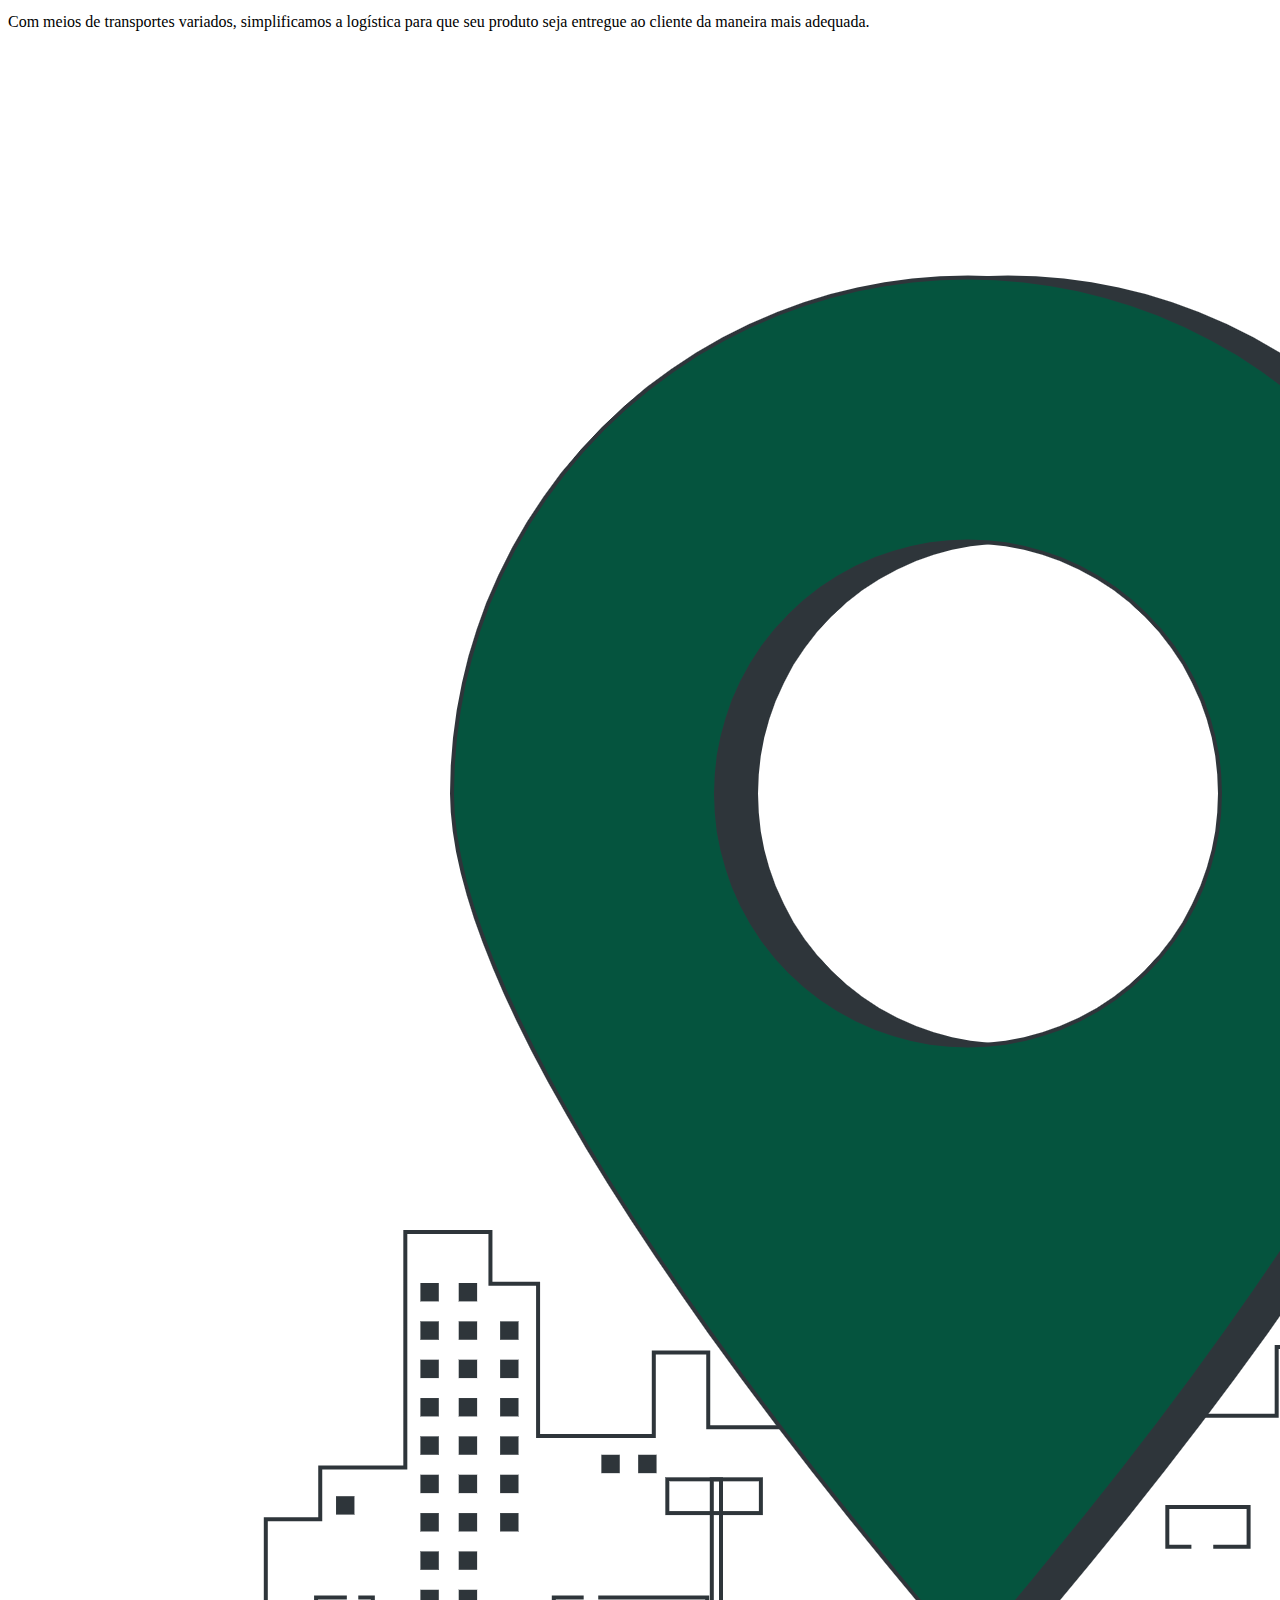
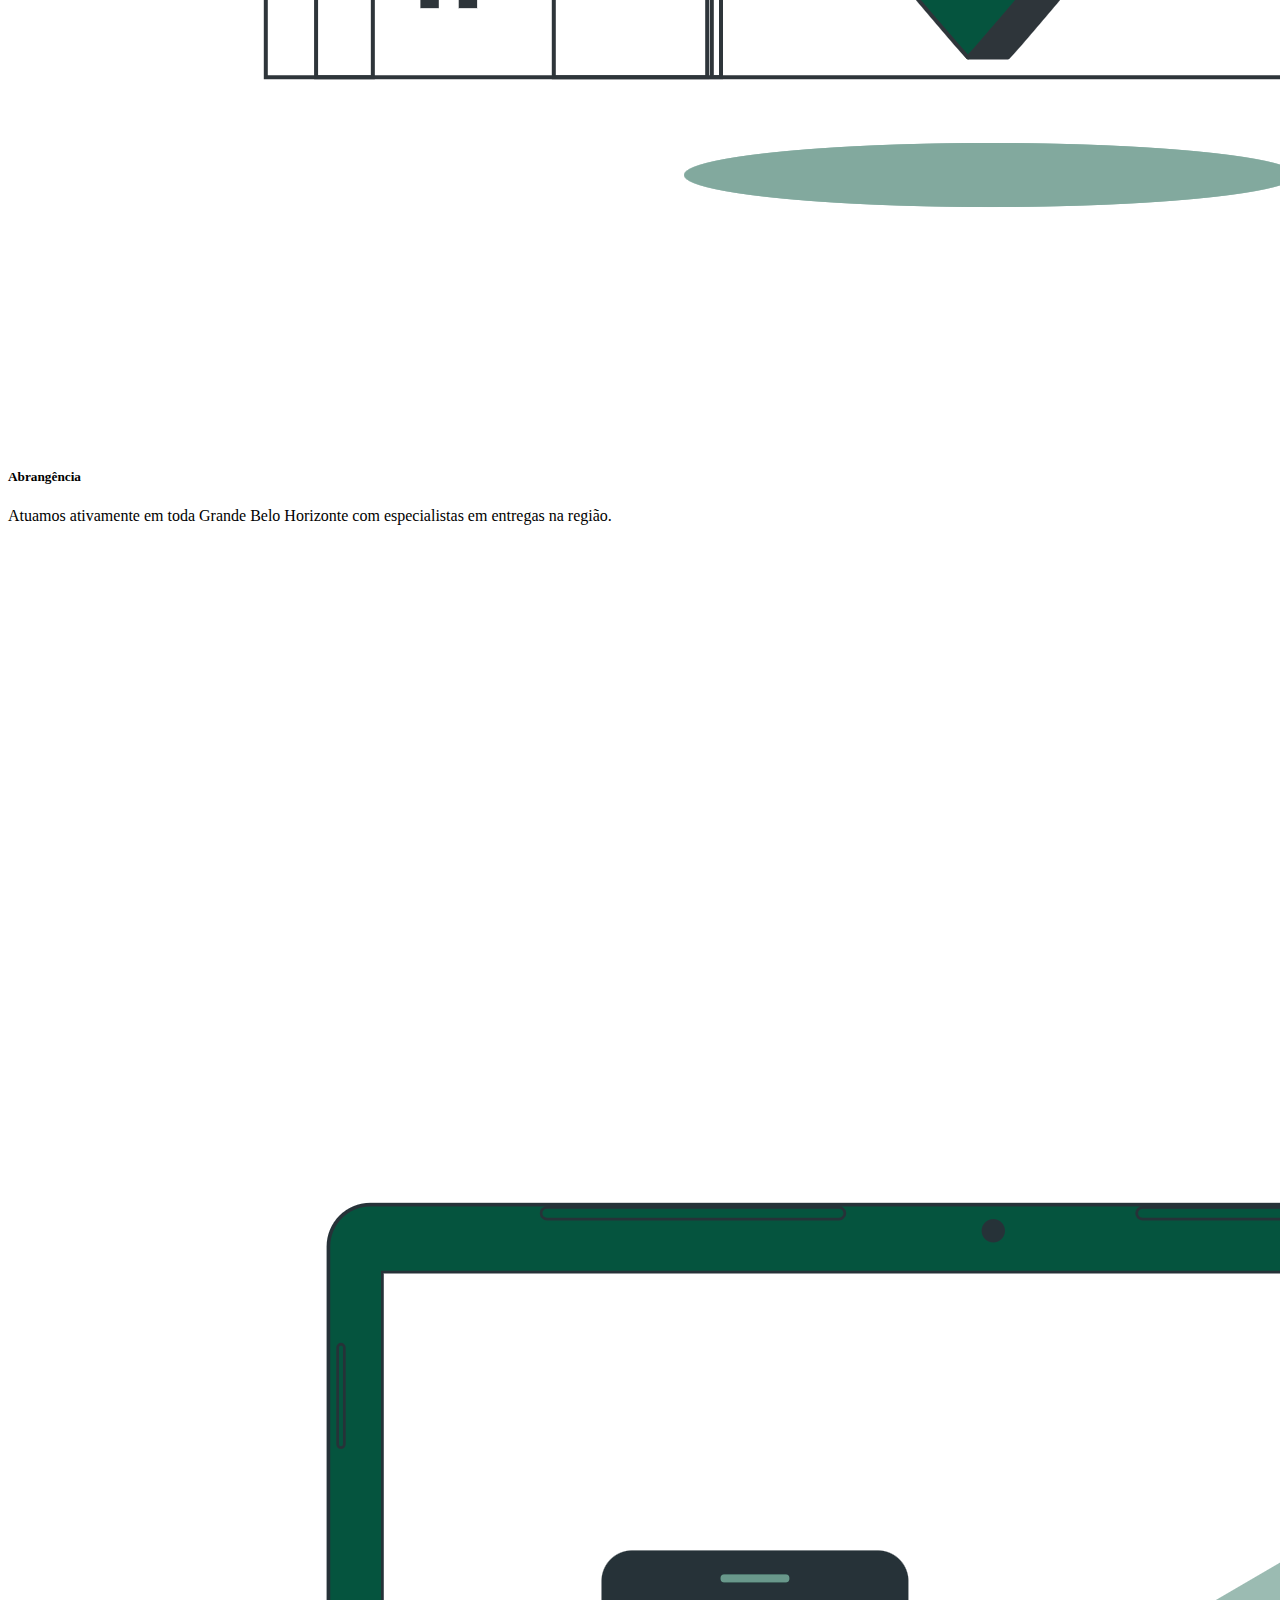
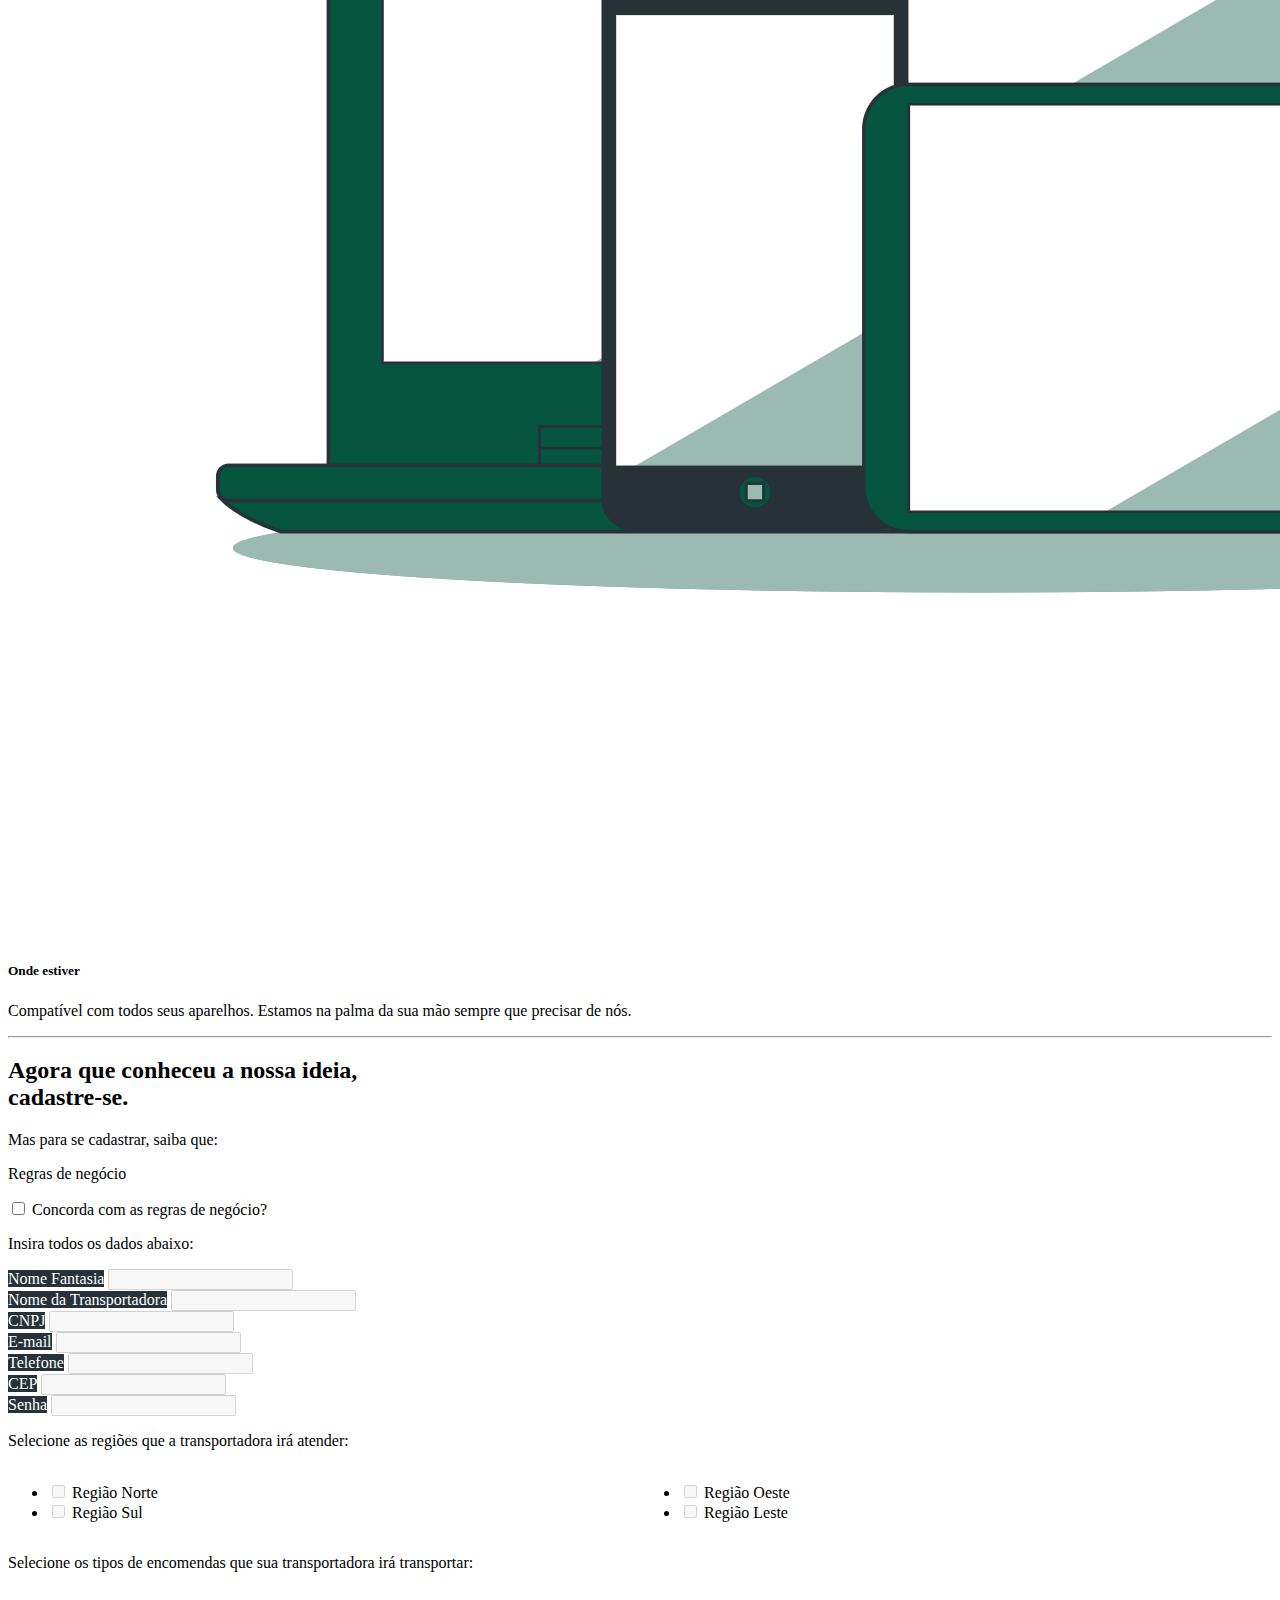
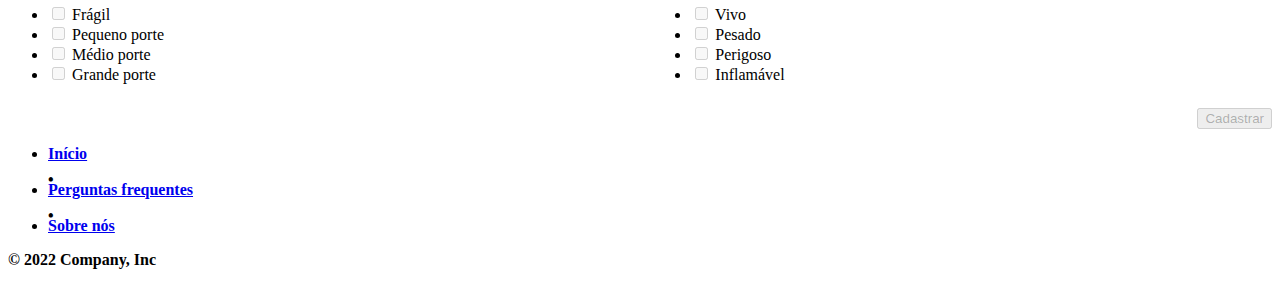
==== commit 711ead4b: "two working servers" ====
--- a/index.html
+++ b/index.html
@@ -16,7 +16,7 @@
   <main>
     <nav class="navbar navbar-expand-lg fixed-top" aria-label="Light offcanvas navbar">
       <div class="container-fluid">
-        <a class="navbar-brand" href="#">Strade</a>
+        <a class="navbar-brand" href="index.html">Strade</a>
         <div class="collapse navbar-collapse" id="navbarNavAltMarkup">
           <div class="navbar-nav">
             <a class="nav-link" href="#carouselExampleFade">Início</a>
@@ -30,32 +30,31 @@
             <a class="nav-link" href="busca-pedido.html">Consultar Pedido</a>
           </div>
         </div>
-        <div>
-          <input type="checkbox" name="change-theme" id="change-theme" />
-          <label for="change-theme">
-              <i class="bi bi-sun"></i>
-              <i class="bi bi-moon"></i>
-          </label>
-        </div>
-        <!-- Collapse termina -->
-      </div>
-    </nav>
-  </main>
-  <!-- Carrossel -->
-  <div id="carouselExampleFade" class="carousel slide carousel-fade" data-bs-ride="carousel">
-    <div class="carousel-inner">
-      <div class="carousel-item active">
-        <img src="src/code/img/log.png" class="d-block w-100 h-50" alt="...">
-        <div class="carousel-caption d-none d-md-block">
-          <h1>Melhor prazo</h1>
-          <p class="paragraph-carousel">Entendemos sua necessidade. Nos encaixamos a sua urgência.</p>
-        </div>
-      </div>
-      <div class="carousel-item">
-        <img src="src/code/img/seg.png" class="d-block w-100 h-50" alt="...">
-        <div class="carousel-caption d-none d-md-block">
-          <h1>Segurança e praticidade</h1>
-          <p class="paragraph-carousel">Prezamos pelo cuidado e otimização no processo de entrega.</p>
+      </nav>
+    </main>
+    <!-- Carrossel -->
+    <div id="carouselExampleFade" class="carousel slide carousel-fade" data-bs-ride="carousel">
+      <div class="carousel-inner">
+        <div class="carousel-item active">
+          <img src="src/code/img/log.png" class="d-block w-100 h-50" alt="...">
+          <div class="carousel-caption d-none d-md-block">
+            <h1>Melhor prazo</h1>
+            <p class="paragraph-carousel">Entendemos sua necessidade. Nos encaixamos a sua urgência.</p>
+          </div>
+        </div>
+        <div class="carousel-item">
+          <img src="src/code/img/seg.png" class="d-block w-100 h-50" alt="...">
+          <div class="carousel-caption d-none d-md-block">
+            <h1>Segurança e praticidade</h1>
+            <p class="paragraph-carousel">Prezamos pelo cuidado e otimização no processo de entrega.</p>
+          </div>
+        </div>
+        <div class="carousel-item">
+          <img src="src/code/img/prazo.jpg" class="d-block w-100 h-50" alt="...">
+          <div class="carousel-caption d-none d-md-block">
+            <h1>Logística</h1>
+            <p class="paragraph-carousel">Simplificamos a entrega para você focar no produto.</p>
+          </div>
         </div>
       </div>
       <div class="carousel-item">
@@ -98,40 +97,41 @@
     <!-- Texto e Vídeo termina-->
     <hr class="featurette-divider">
 
-    <div id='sobre-nos' class="row row-cols-1 row-cols-md-2 g-4">
-      <div class="col">
-        <div id= "fundo-img" class="card">
-          <img  src="src/code/img/strade-img-avaliacao.png" class="card-img-top" alt="...">
-          <div class="card-body">
-            <h5 class="card-title">Feedback eficiente</h5>
-            <p class="card-text">Os clientes poderão avaliar cada entrega e fazer comentários que ajudem em nossa evolução diária.</p>
-          </div>
-        </div>
-      </div>
-      <div class="col">
-        <div id= "fundo-img" class="card">
-          <img  src="src/code/img/strade-img-envio.png" class="card-img-top" alt="...">
-          <div class="card-body">
-            <h5 class="card-title">Encaixamos a sua necessidade</h5>
-            <p class="card-text">Com meios de transportes variados, simplificamos a logística para que seu produto seja entregue ao cliente da maneira mais adequada.</p>
-          </div>
-        </div>
-      </div>
-      <div class="col">
-        <div id= "fundo-img" class="card">
-          <img  src="src/code/img/strade-img-local.png" class="card-img-top" alt="...">
-          <div class="card-body">
-            <h5 class="card-title">Abrangência</h5>
-            <p class="card-text">Atuamos ativamente em toda Grande Belo Horizonte com especialistas em entregas na região.</p>
-          </div>
-        </div>
-      </div>
-      <div class="col">
-        <div id= "fundo-img" class="card">
-          <img  src="src/code/img/strade-img-text.png" class="card-img-top" alt="...">
-          <div class="card-body">
-            <h5 class="card-title">Onde estiver</h5>
-            <p class="card-text">Compatível com todos seus aparelhos. Estamos na palma da sua mão sempre que precisar de nós.</p>
+      <div id='sobre-nos' class="row row-cols-1 row-cols-md-2 g-4">
+        <div class="col">
+          <div id= "fundo-img" class="card">
+            <img  src="src/code/img/strade-img-avaliacao.png" class="card-img-top" alt="...">
+            <div class="card-body">
+              <h5 class="card-title">Feedback eficiente</h5>
+              <p class="card-text">Os clientes poderão avaliar cada entrega e fazer comentários que ajudem em nossa evolução diária.</p>
+            </div>
+          </div>
+        </div>
+        <div class="col">
+          <div id= "fundo-img" class="card">
+            <img  src="src/code/img/strade-img-envio.png" class="card-img-top" alt="...">
+            <div class="card-body">
+              <h5 class="card-title">Encaixamos a sua necessidade</h5>
+              <p class="card-text">Com meios de transportes variados, simplificamos a logística para que seu produto seja entregue ao cliente da maneira mais adequada.</p>
+            </div>
+          </div>
+        </div>
+        <div class="col">
+          <div id= "fundo-img" class="card">
+            <img  src="src/code/img/strade-img-local.png" class="card-img-top" alt="...">
+            <div class="card-body">
+              <h5 class="card-title">Abrangência</h5>
+              <p class="card-text">Atuamos ativamente em toda Grande Belo Horizonte com especialistas em entregas na região.</p>
+            </div>
+          </div>
+        </div>
+        <div class="col">
+          <div id= "fundo-img" class="card">
+            <img  src="src/code/img/strade-img-text.png" class="card-img-top" alt="...">
+            <div class="card-body">
+              <h5 class="card-title">Onde estiver</h5>
+              <p class="card-text">Compatível com todos seus aparelhos. Estamos na palma da sua mão sempre que precisar de nós.</p>
+            </div>
           </div>
         </div>
       </div>
@@ -273,26 +273,25 @@
       </div>
       <!-- Checkboxes termina -->
     </div>
-  </div>
-  <!-- /END THE FEATURETTES -->
-  </div>
-  <!-- Footer -->
-  <div class="container">
-    <footer class="py-3 my-4 border-top">
-      <ul class="nav justify-content-center border-bottom pb-3 mb-3">
-        <li class="nav-item"><a href="#" class="nav-link px-2 text-muted">Início</a></li>
-        <span class="separation nav-item av-link px-2 text-muted">•</span>
-        <li class="nav-item"><a href="#" class="nav-link px-2 text-muted">Perguntas frequentes</a></li>
-        <span class="separation nav-item av-link px-2 text-muted">•</span>
-        <li class="nav-item"><a href="#" class="nav-link px-2 text-muted">Sobre nós</a></li>
-      </ul>
-      <p class="text-center text-muted">© 2022 Company, Inc</p>
-    </footer>
-    <!-- Footer termina -->
-  </div>
-  <script src="https://cdn.jsdelivr.net/npm/bootstrap@5.2.2/dist/js/bootstrap.bundle.min.js"
-    integrity="sha384-OERcA2EqjJCMA+/3y+gxIOqMEjwtxJY7qPCqsdltbNJuaOe923+mo//f6V8Qbsw3"
-    crossorigin="anonymous"></script>
-  <script type="text/javascript" src="src/code/script/strade.js"></script>
-</body>
+    <!-- /END THE FEATURETTES -->
+    </div>
+    <!-- Footer -->
+    <div class="container">
+      <footer class="py-3 my-4 border-top">
+        <ul class="nav justify-content-center border-bottom pb-3 mb-3">
+          <li class="nav-item"><a href="#" class="nav-link px-2 text-muted">Início</a></li>
+          <span class="separation nav-item av-link px-2 text-muted">•</span>
+          <li class="nav-item"><a href="#" class="nav-link px-2 text-muted">Perguntas frequentes</a></li>
+          <span class="separation nav-item av-link px-2 text-muted">•</span>
+          <li class="nav-item"><a href="#" class="nav-link px-2 text-muted">Sobre nós</a></li>
+        </ul>
+        <p class="text-center text-muted">© 2022 Company, Inc</p>
+      </footer>
+      <!-- Footer termina -->
+    </div>
+    <script src="https://cdn.jsdelivr.net/npm/bootstrap@5.2.2/dist/js/bootstrap.bundle.min.js"
+      integrity="sha384-OERcA2EqjJCMA+/3y+gxIOqMEjwtxJY7qPCqsdltbNJuaOe923+mo//f6V8Qbsw3"
+      crossorigin="anonymous"></script>
+    <script type="text/javascript" src="src/code/script/strade.js"></script>
+  </body>
 </html>
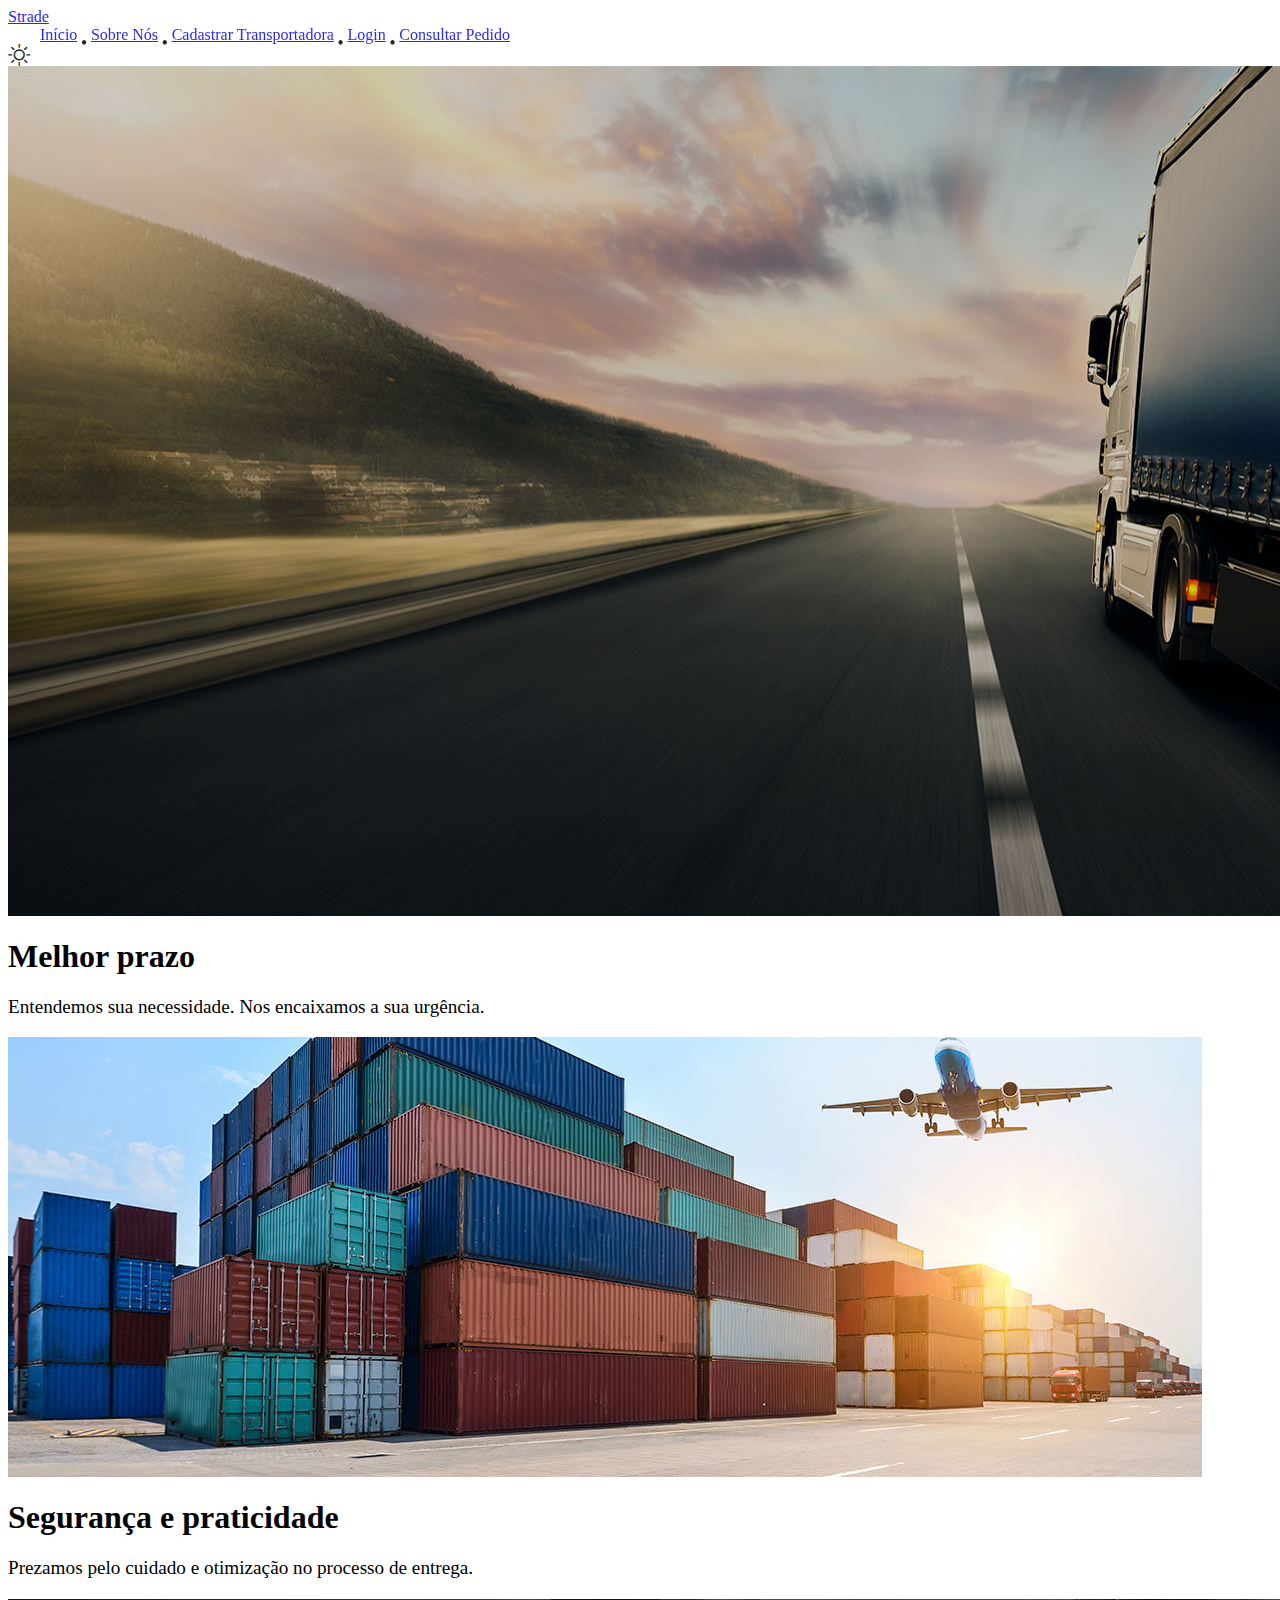
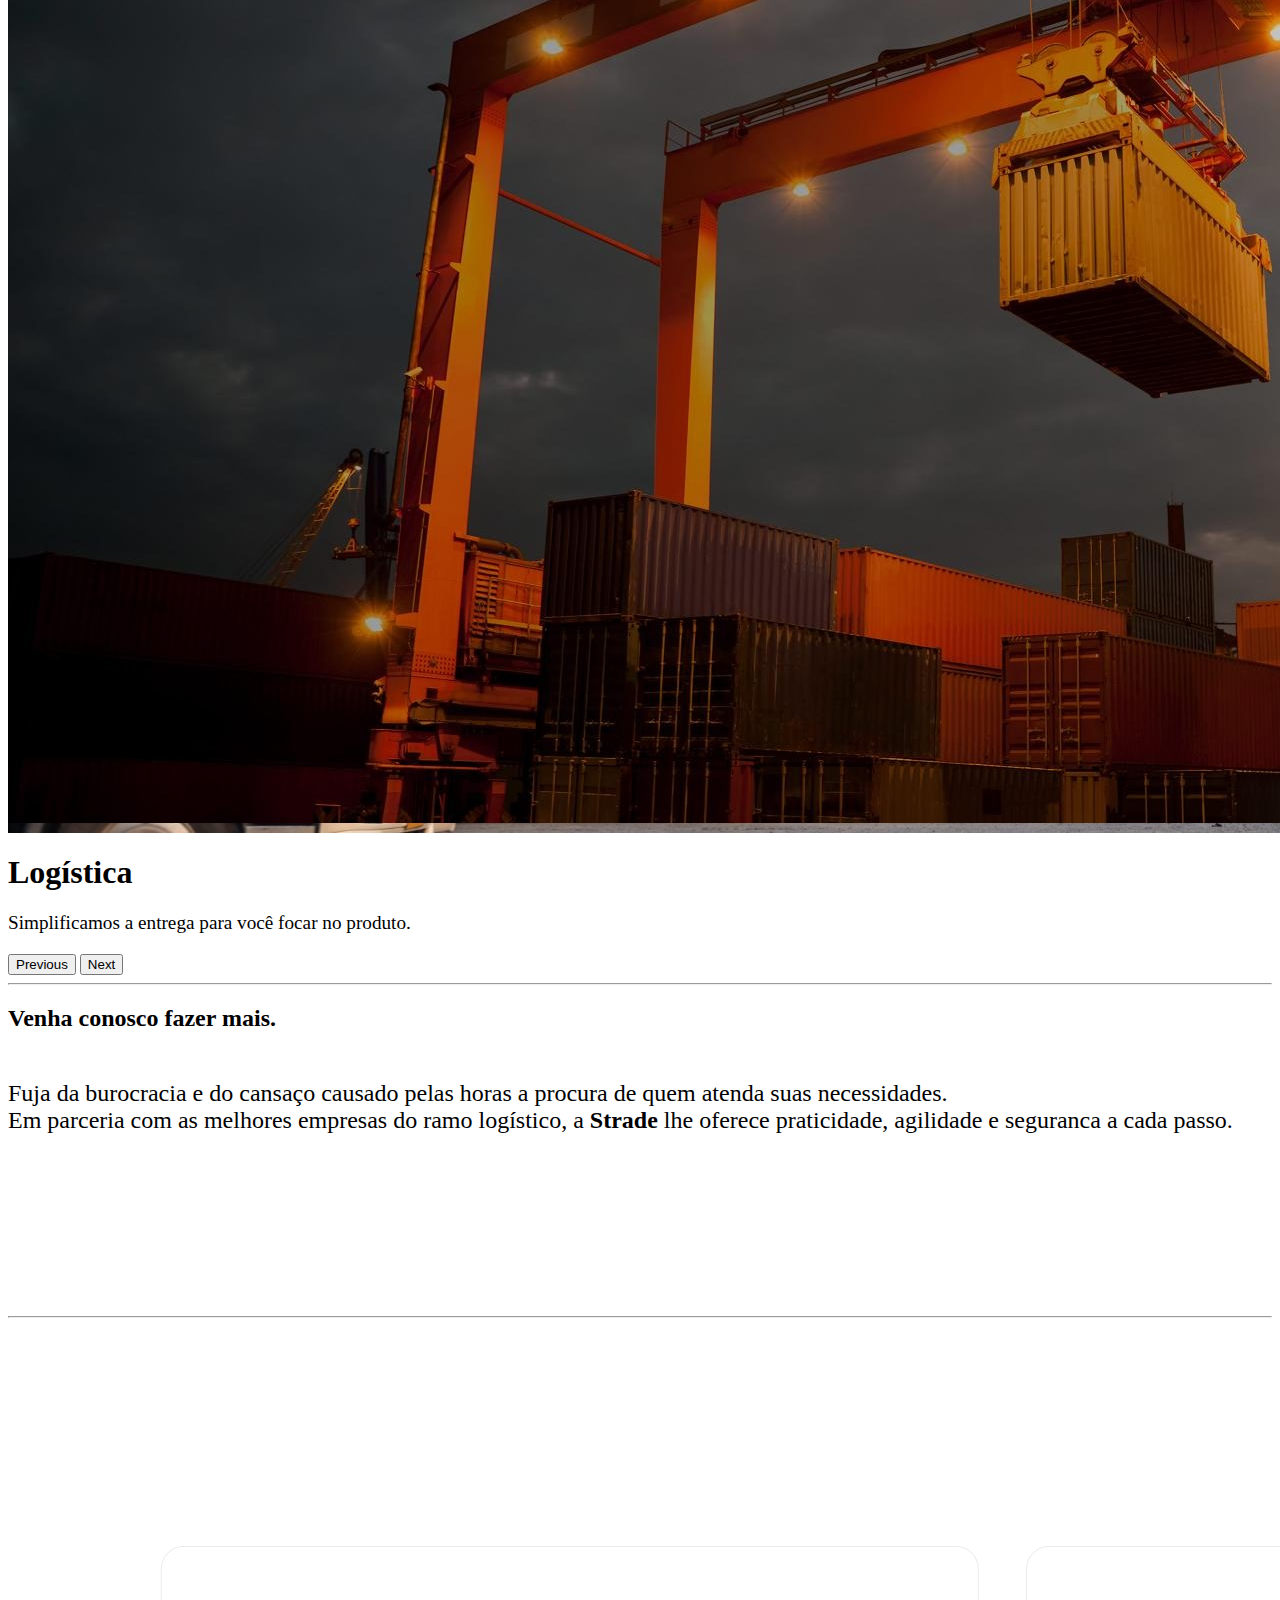
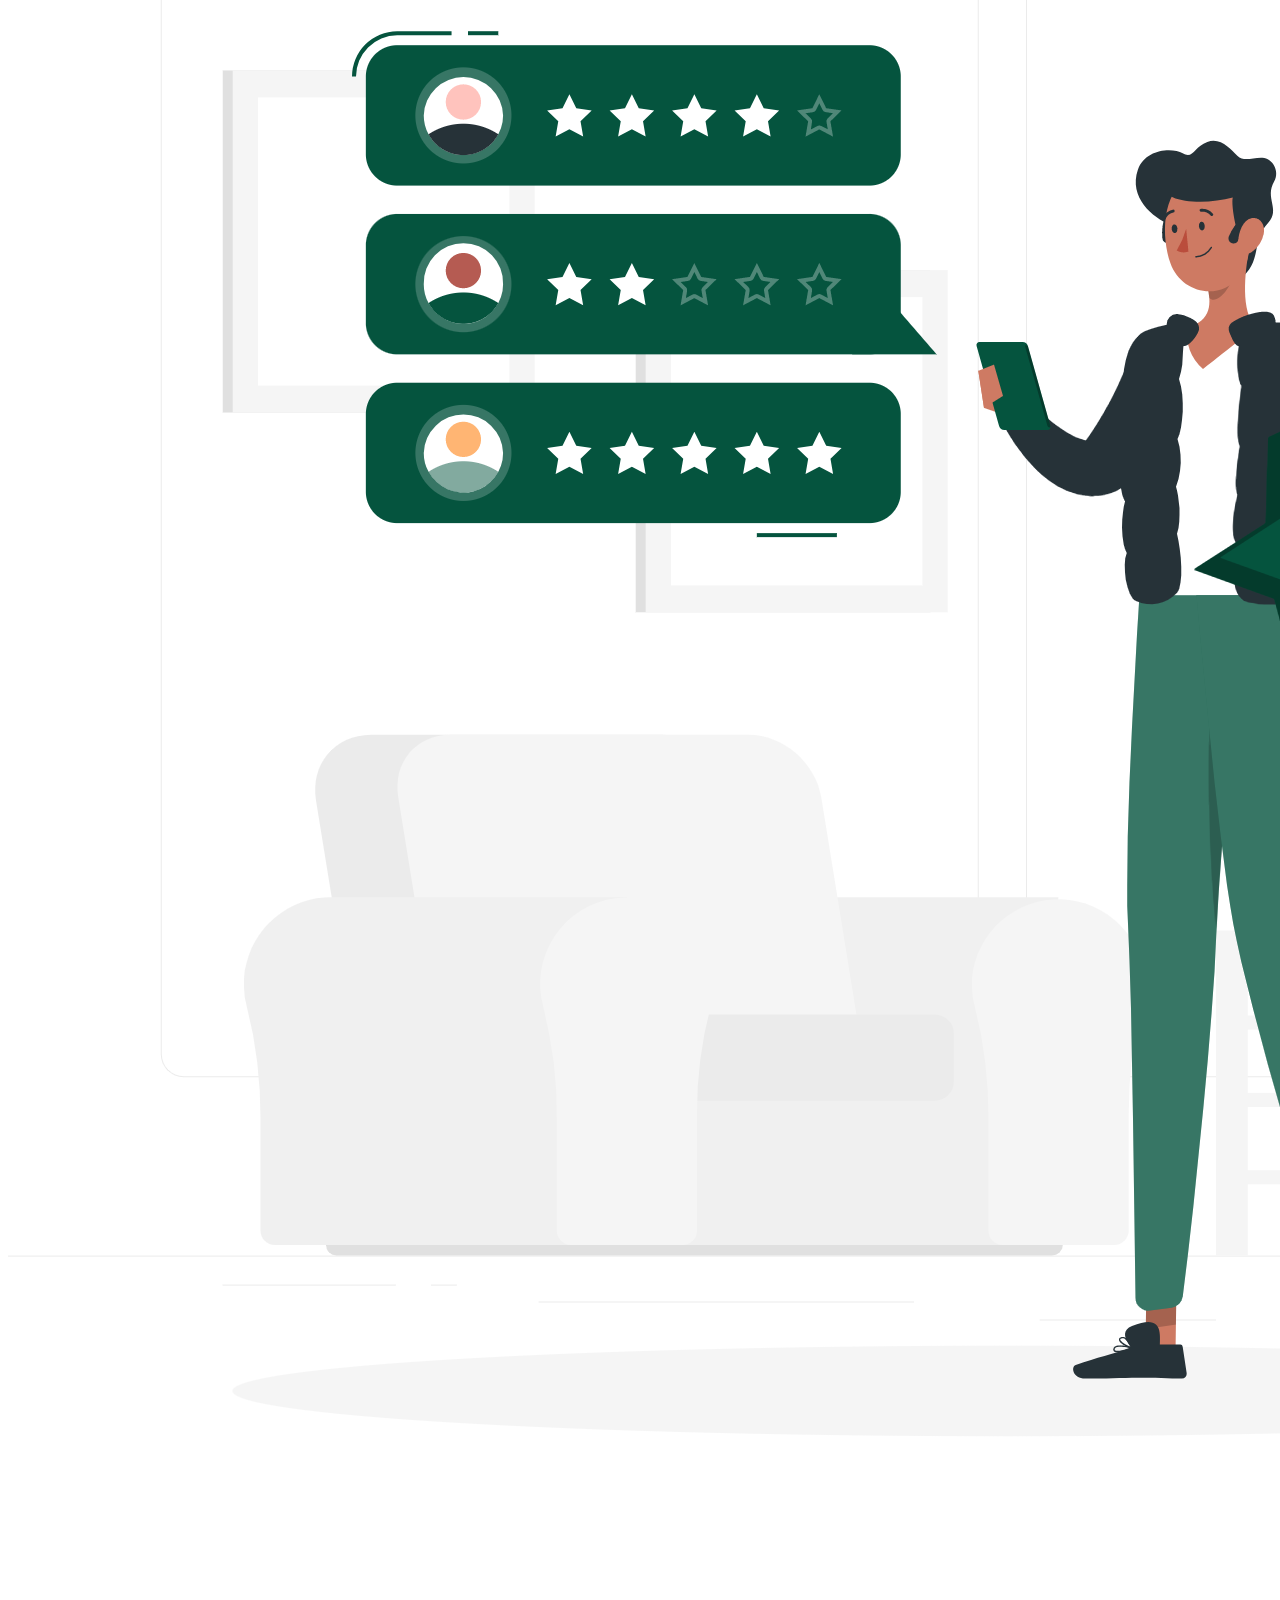
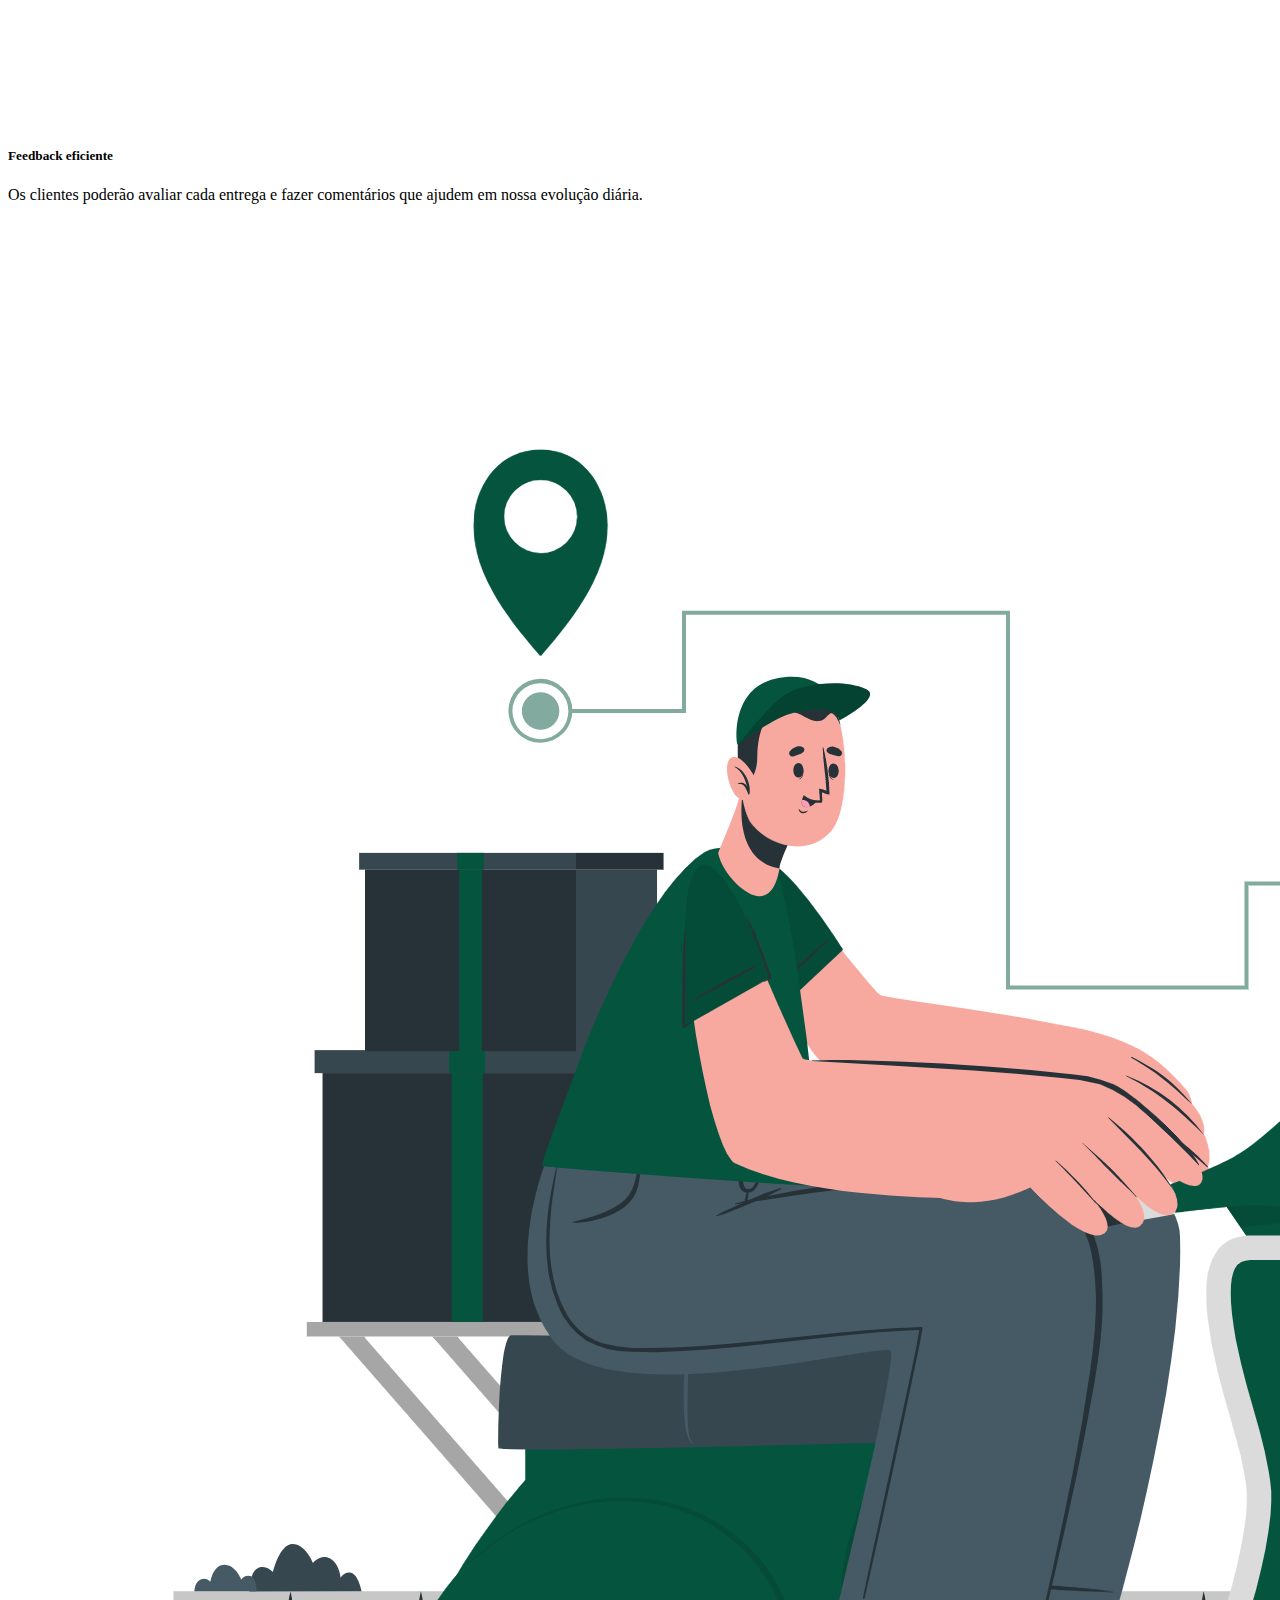
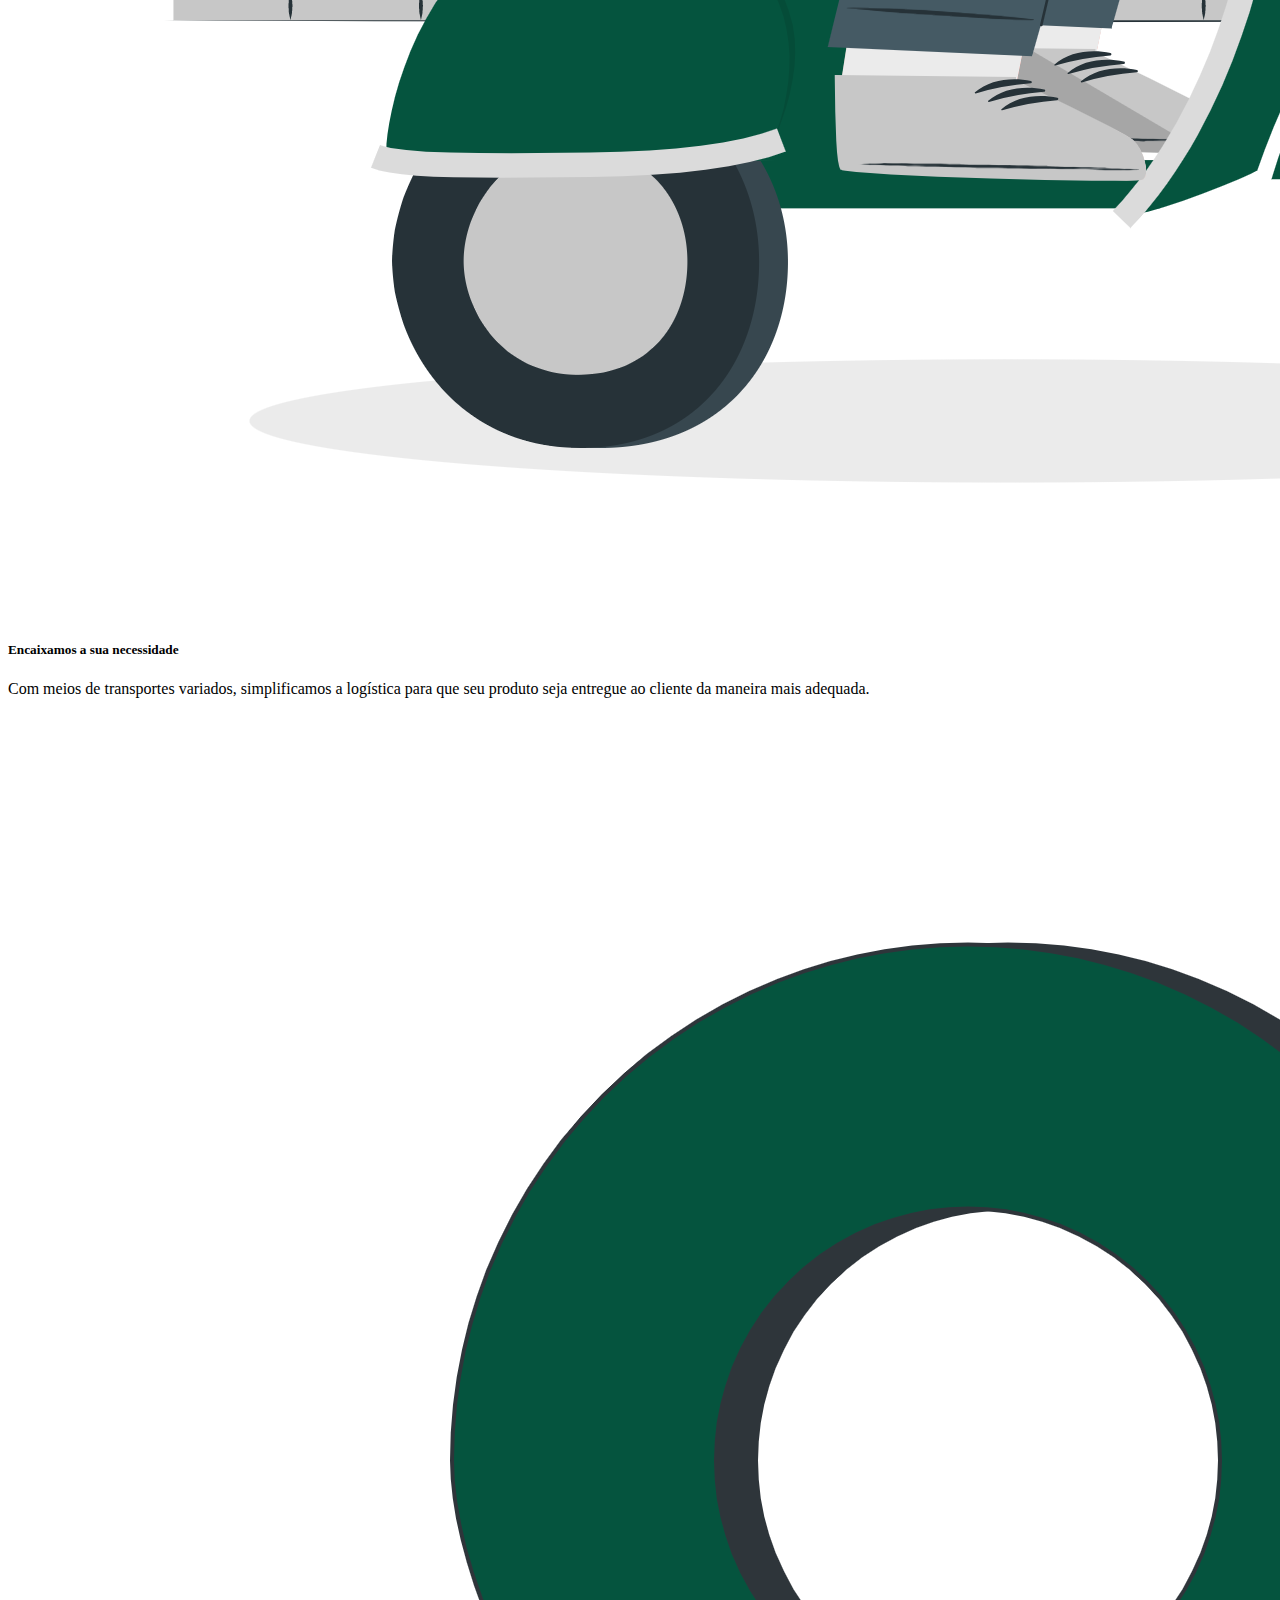
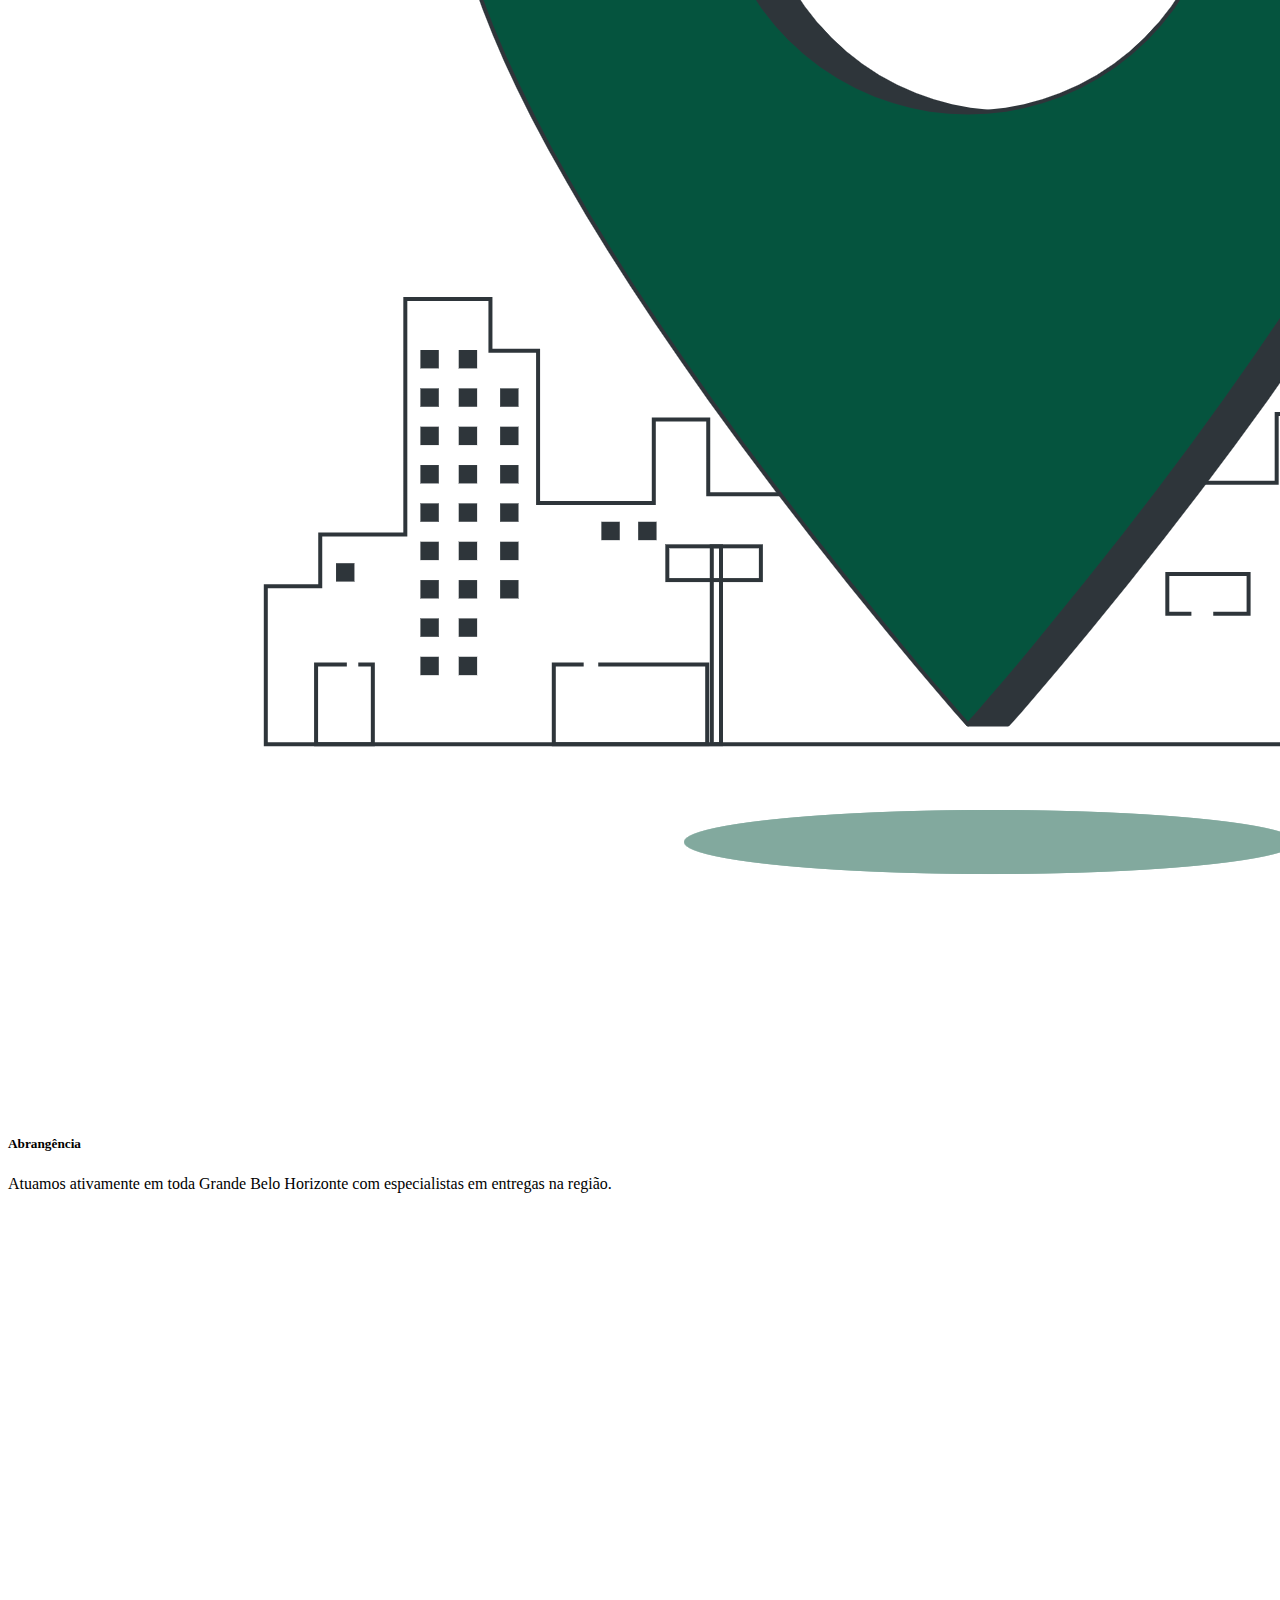
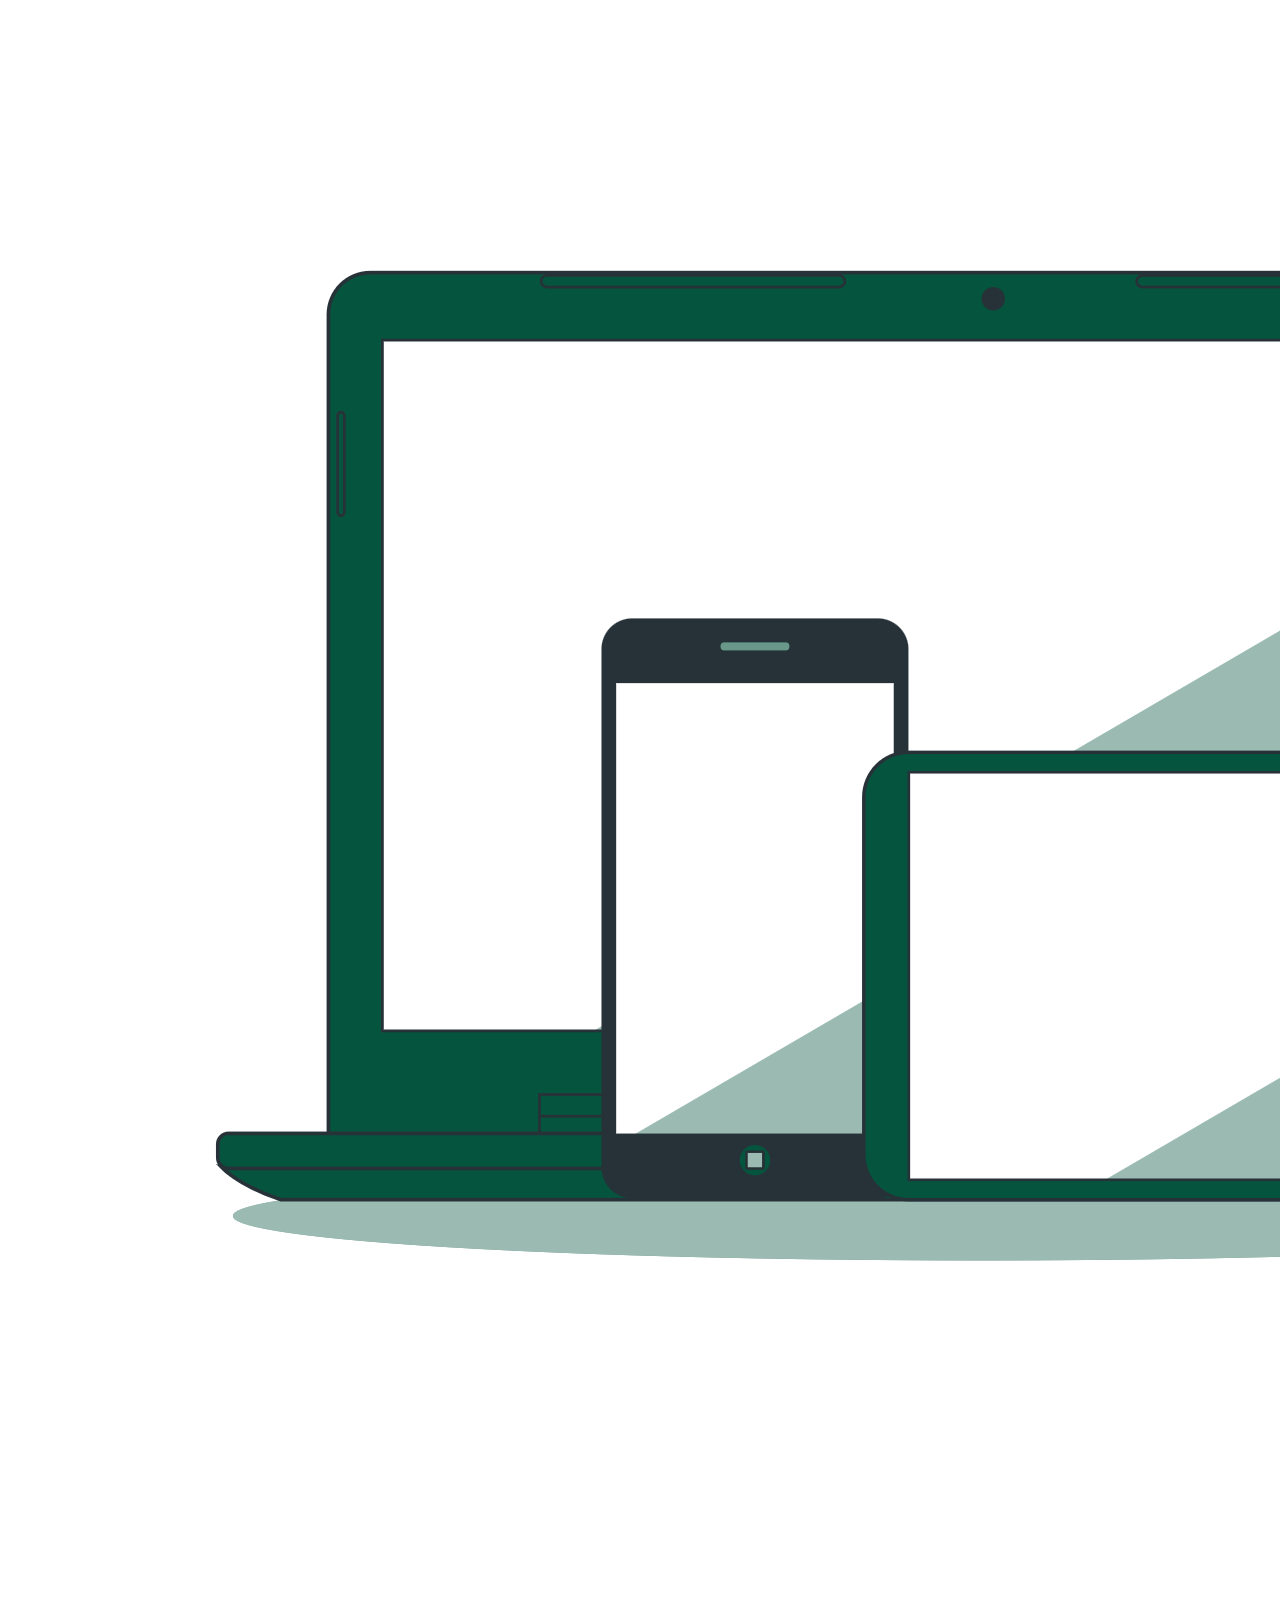
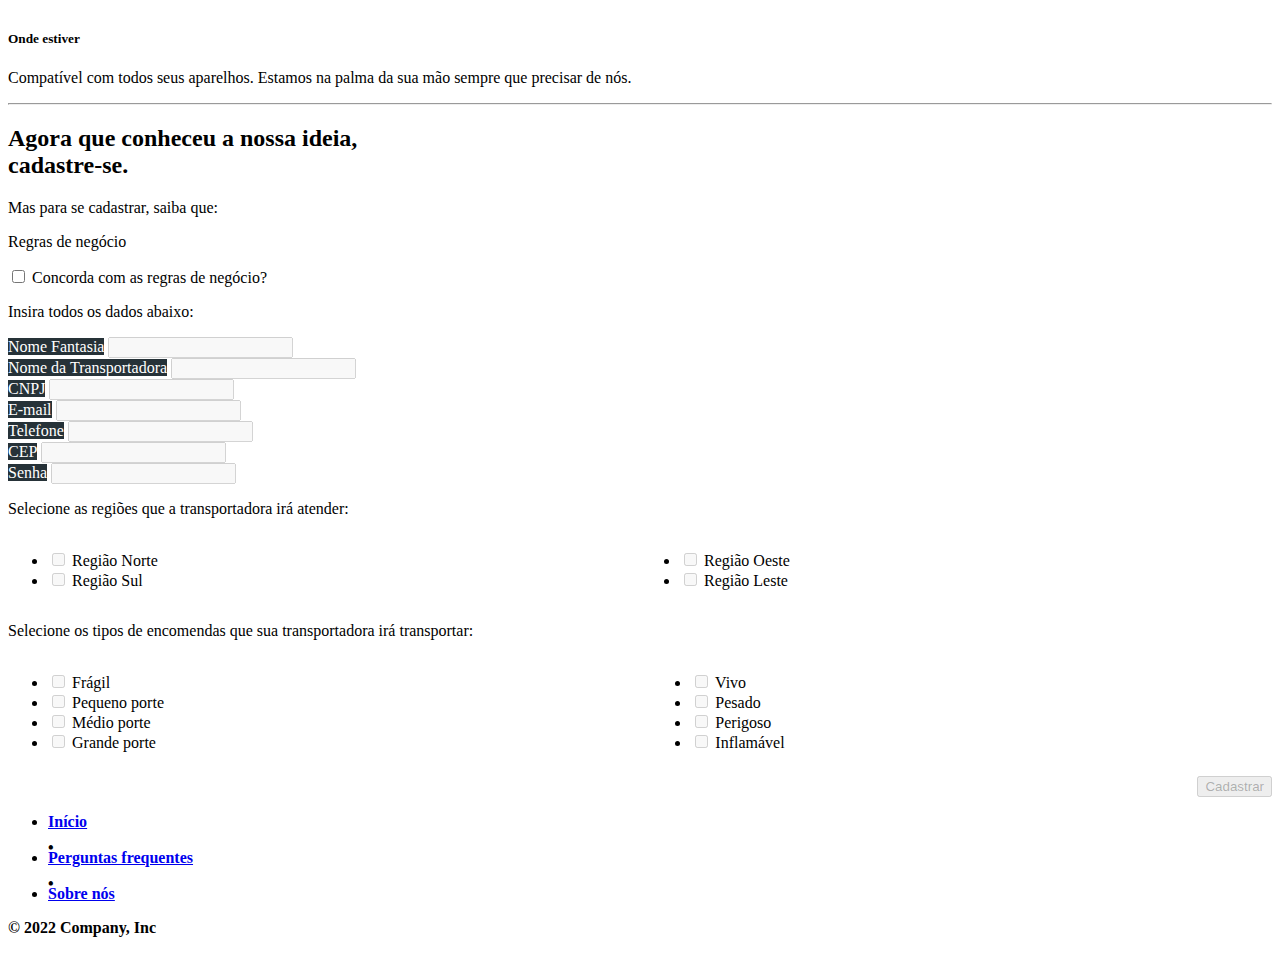
==== commit 0701af74: "update remove wrong folder" ====
--- a/index.html
+++ b/index.html
@@ -30,31 +30,32 @@
             <a class="nav-link" href="busca-pedido.html">Consultar Pedido</a>
           </div>
         </div>
-      </nav>
-    </main>
-    <!-- Carrossel -->
-    <div id="carouselExampleFade" class="carousel slide carousel-fade" data-bs-ride="carousel">
-      <div class="carousel-inner">
-        <div class="carousel-item active">
-          <img src="src/code/img/log.png" class="d-block w-100 h-50" alt="...">
-          <div class="carousel-caption d-none d-md-block">
-            <h1>Melhor prazo</h1>
-            <p class="paragraph-carousel">Entendemos sua necessidade. Nos encaixamos a sua urgência.</p>
-          </div>
-        </div>
-        <div class="carousel-item">
-          <img src="src/code/img/seg.png" class="d-block w-100 h-50" alt="...">
-          <div class="carousel-caption d-none d-md-block">
-            <h1>Segurança e praticidade</h1>
-            <p class="paragraph-carousel">Prezamos pelo cuidado e otimização no processo de entrega.</p>
-          </div>
-        </div>
-        <div class="carousel-item">
-          <img src="src/code/img/prazo.jpg" class="d-block w-100 h-50" alt="...">
-          <div class="carousel-caption d-none d-md-block">
-            <h1>Logística</h1>
-            <p class="paragraph-carousel">Simplificamos a entrega para você focar no produto.</p>
-          </div>
+        <div>
+          <input type="checkbox" name="change-theme" id="change-theme" />
+          <label for="change-theme">
+              <i class="bi bi-sun"></i>
+              <i class="bi bi-moon"></i>
+          </label>
+        </div>
+        <!-- Collapse termina -->
+      </div>
+    </nav>
+  </main>
+  <!-- Carrossel -->
+  <div id="carouselExampleFade" class="carousel slide carousel-fade" data-bs-ride="carousel">
+    <div class="carousel-inner">
+      <div class="carousel-item active">
+        <img src="src/code/img/log.png" class="d-block w-100 h-50" alt="...">
+        <div class="carousel-caption d-none d-md-block">
+          <h1>Melhor prazo</h1>
+          <p class="paragraph-carousel">Entendemos sua necessidade. Nos encaixamos a sua urgência.</p>
+        </div>
+      </div>
+      <div class="carousel-item">
+        <img src="src/code/img/seg.png" class="d-block w-100 h-50" alt="...">
+        <div class="carousel-caption d-none d-md-block">
+          <h1>Segurança e praticidade</h1>
+          <p class="paragraph-carousel">Prezamos pelo cuidado e otimização no processo de entrega.</p>
         </div>
       </div>
       <div class="carousel-item">
@@ -97,41 +98,40 @@
     <!-- Texto e Vídeo termina-->
     <hr class="featurette-divider">
 
-      <div id='sobre-nos' class="row row-cols-1 row-cols-md-2 g-4">
-        <div class="col">
-          <div id= "fundo-img" class="card">
-            <img  src="src/code/img/strade-img-avaliacao.png" class="card-img-top" alt="...">
-            <div class="card-body">
-              <h5 class="card-title">Feedback eficiente</h5>
-              <p class="card-text">Os clientes poderão avaliar cada entrega e fazer comentários que ajudem em nossa evolução diária.</p>
-            </div>
-          </div>
-        </div>
-        <div class="col">
-          <div id= "fundo-img" class="card">
-            <img  src="src/code/img/strade-img-envio.png" class="card-img-top" alt="...">
-            <div class="card-body">
-              <h5 class="card-title">Encaixamos a sua necessidade</h5>
-              <p class="card-text">Com meios de transportes variados, simplificamos a logística para que seu produto seja entregue ao cliente da maneira mais adequada.</p>
-            </div>
-          </div>
-        </div>
-        <div class="col">
-          <div id= "fundo-img" class="card">
-            <img  src="src/code/img/strade-img-local.png" class="card-img-top" alt="...">
-            <div class="card-body">
-              <h5 class="card-title">Abrangência</h5>
-              <p class="card-text">Atuamos ativamente em toda Grande Belo Horizonte com especialistas em entregas na região.</p>
-            </div>
-          </div>
-        </div>
-        <div class="col">
-          <div id= "fundo-img" class="card">
-            <img  src="src/code/img/strade-img-text.png" class="card-img-top" alt="...">
-            <div class="card-body">
-              <h5 class="card-title">Onde estiver</h5>
-              <p class="card-text">Compatível com todos seus aparelhos. Estamos na palma da sua mão sempre que precisar de nós.</p>
-            </div>
+    <div id='sobre-nos' class="row row-cols-1 row-cols-md-2 g-4">
+      <div class="col">
+        <div id= "fundo-img" class="card">
+          <img  src="src/code/img/strade-img-avaliacao.png" class="card-img-top" alt="...">
+          <div class="card-body">
+            <h5 class="card-title">Feedback eficiente</h5>
+            <p class="card-text">Os clientes poderão avaliar cada entrega e fazer comentários que ajudem em nossa evolução diária.</p>
+          </div>
+        </div>
+      </div>
+      <div class="col">
+        <div id= "fundo-img" class="card">
+          <img  src="src/code/img/strade-img-envio.png" class="card-img-top" alt="...">
+          <div class="card-body">
+            <h5 class="card-title">Encaixamos a sua necessidade</h5>
+            <p class="card-text">Com meios de transportes variados, simplificamos a logística para que seu produto seja entregue ao cliente da maneira mais adequada.</p>
+          </div>
+        </div>
+      </div>
+      <div class="col">
+        <div id= "fundo-img" class="card">
+          <img  src="src/code/img/strade-img-local.png" class="card-img-top" alt="...">
+          <div class="card-body">
+            <h5 class="card-title">Abrangência</h5>
+            <p class="card-text">Atuamos ativamente em toda Grande Belo Horizonte com especialistas em entregas na região.</p>
+          </div>
+        </div>
+      </div>
+      <div class="col">
+        <div id= "fundo-img" class="card">
+          <img  src="src/code/img/strade-img-text.png" class="card-img-top" alt="...">
+          <div class="card-body">
+            <h5 class="card-title">Onde estiver</h5>
+            <p class="card-text">Compatível com todos seus aparelhos. Estamos na palma da sua mão sempre que precisar de nós.</p>
           </div>
         </div>
       </div>
@@ -273,25 +273,26 @@
       </div>
       <!-- Checkboxes termina -->
     </div>
-    <!-- /END THE FEATURETTES -->
-    </div>
-    <!-- Footer -->
-    <div class="container">
-      <footer class="py-3 my-4 border-top">
-        <ul class="nav justify-content-center border-bottom pb-3 mb-3">
-          <li class="nav-item"><a href="#" class="nav-link px-2 text-muted">Início</a></li>
-          <span class="separation nav-item av-link px-2 text-muted">•</span>
-          <li class="nav-item"><a href="#" class="nav-link px-2 text-muted">Perguntas frequentes</a></li>
-          <span class="separation nav-item av-link px-2 text-muted">•</span>
-          <li class="nav-item"><a href="#" class="nav-link px-2 text-muted">Sobre nós</a></li>
-        </ul>
-        <p class="text-center text-muted">© 2022 Company, Inc</p>
-      </footer>
-      <!-- Footer termina -->
-    </div>
-    <script src="https://cdn.jsdelivr.net/npm/bootstrap@5.2.2/dist/js/bootstrap.bundle.min.js"
-      integrity="sha384-OERcA2EqjJCMA+/3y+gxIOqMEjwtxJY7qPCqsdltbNJuaOe923+mo//f6V8Qbsw3"
-      crossorigin="anonymous"></script>
-    <script type="text/javascript" src="src/code/script/strade.js"></script>
-  </body>
+  </div>
+  <!-- /END THE FEATURETTES -->
+  </div>
+  <!-- Footer -->
+  <div class="container">
+    <footer class="py-3 my-4 border-top">
+      <ul class="nav justify-content-center border-bottom pb-3 mb-3">
+        <li class="nav-item"><a href="#" class="nav-link px-2 text-muted">Início</a></li>
+        <span class="separation nav-item av-link px-2 text-muted">•</span>
+        <li class="nav-item"><a href="#" class="nav-link px-2 text-muted">Perguntas frequentes</a></li>
+        <span class="separation nav-item av-link px-2 text-muted">•</span>
+        <li class="nav-item"><a href="#" class="nav-link px-2 text-muted">Sobre nós</a></li>
+      </ul>
+      <p class="text-center text-muted">© 2022 Company, Inc</p>
+    </footer>
+    <!-- Footer termina -->
+  </div>
+  <script src="https://cdn.jsdelivr.net/npm/bootstrap@5.2.2/dist/js/bootstrap.bundle.min.js"
+    integrity="sha384-OERcA2EqjJCMA+/3y+gxIOqMEjwtxJY7qPCqsdltbNJuaOe923+mo//f6V8Qbsw3"
+    crossorigin="anonymous"></script>
+  <script type="text/javascript" src="src/code/script/strade.js"></script>
+</body>
 </html>
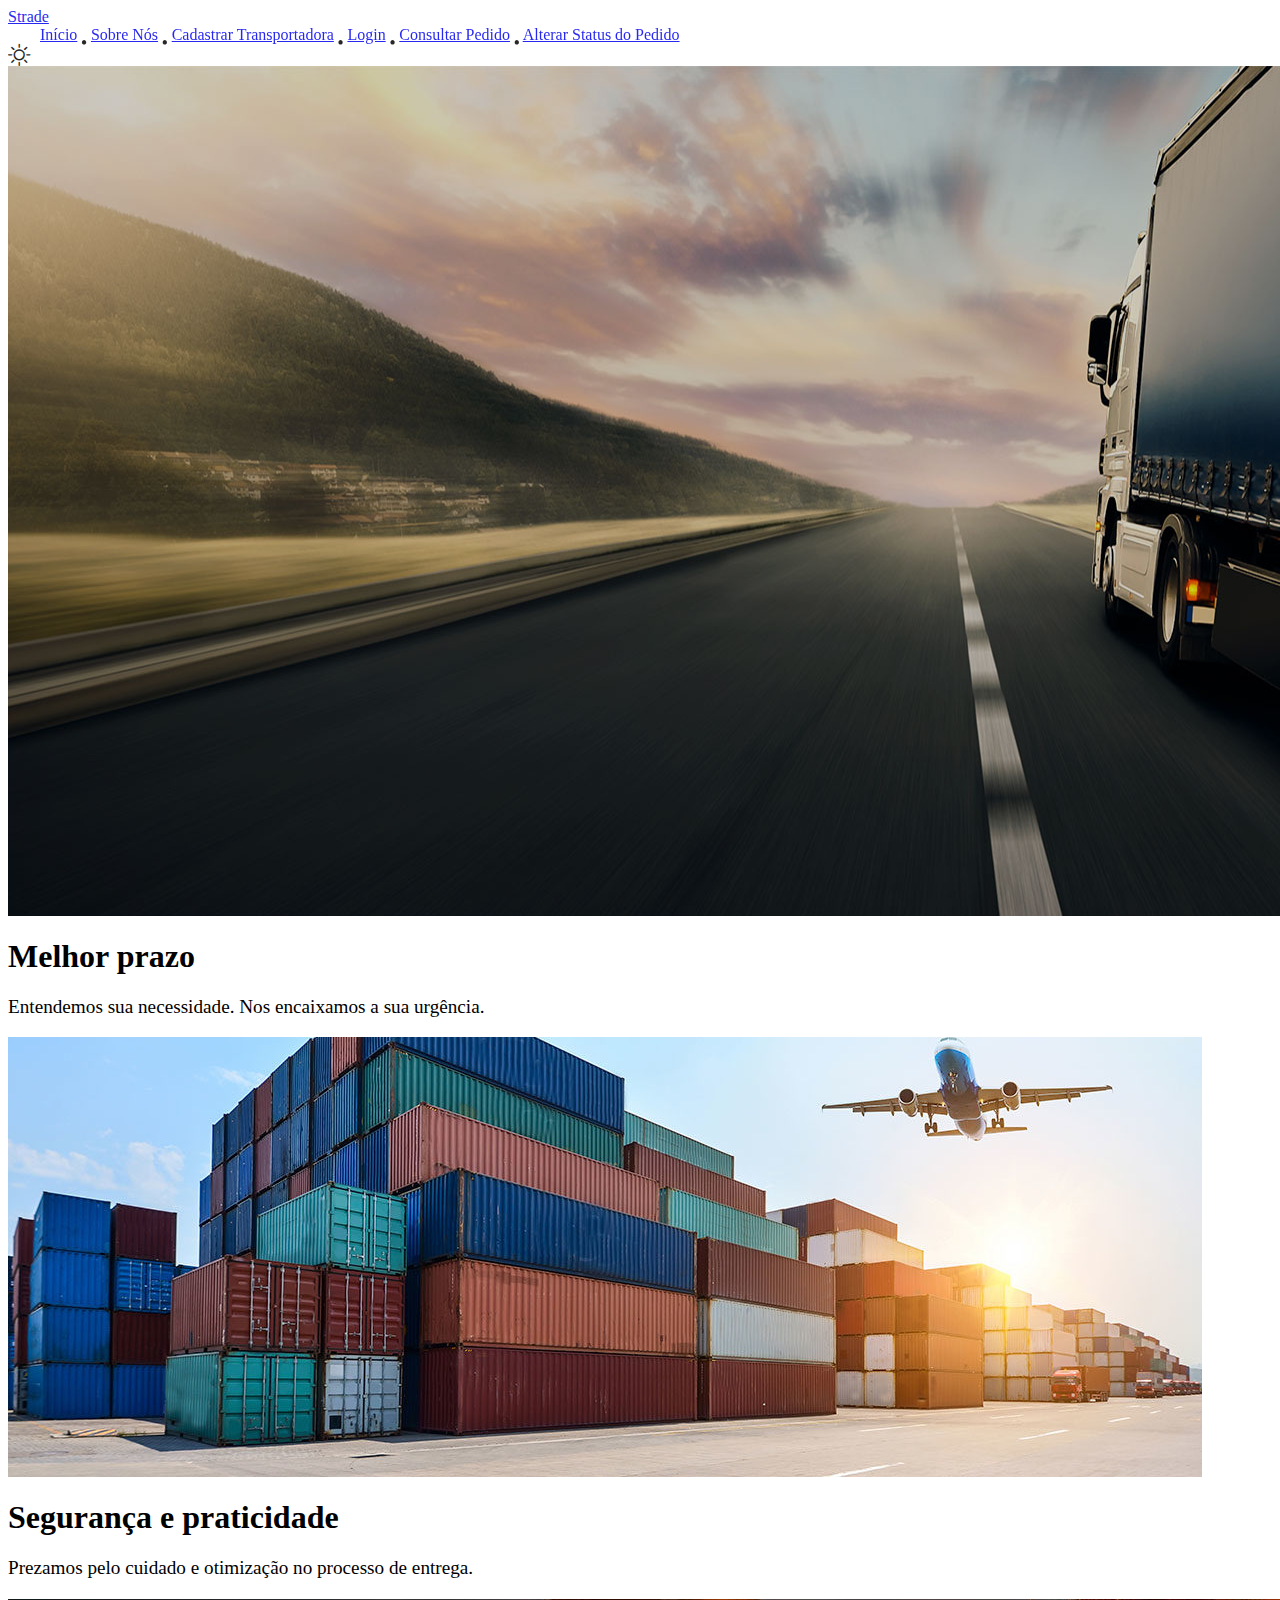
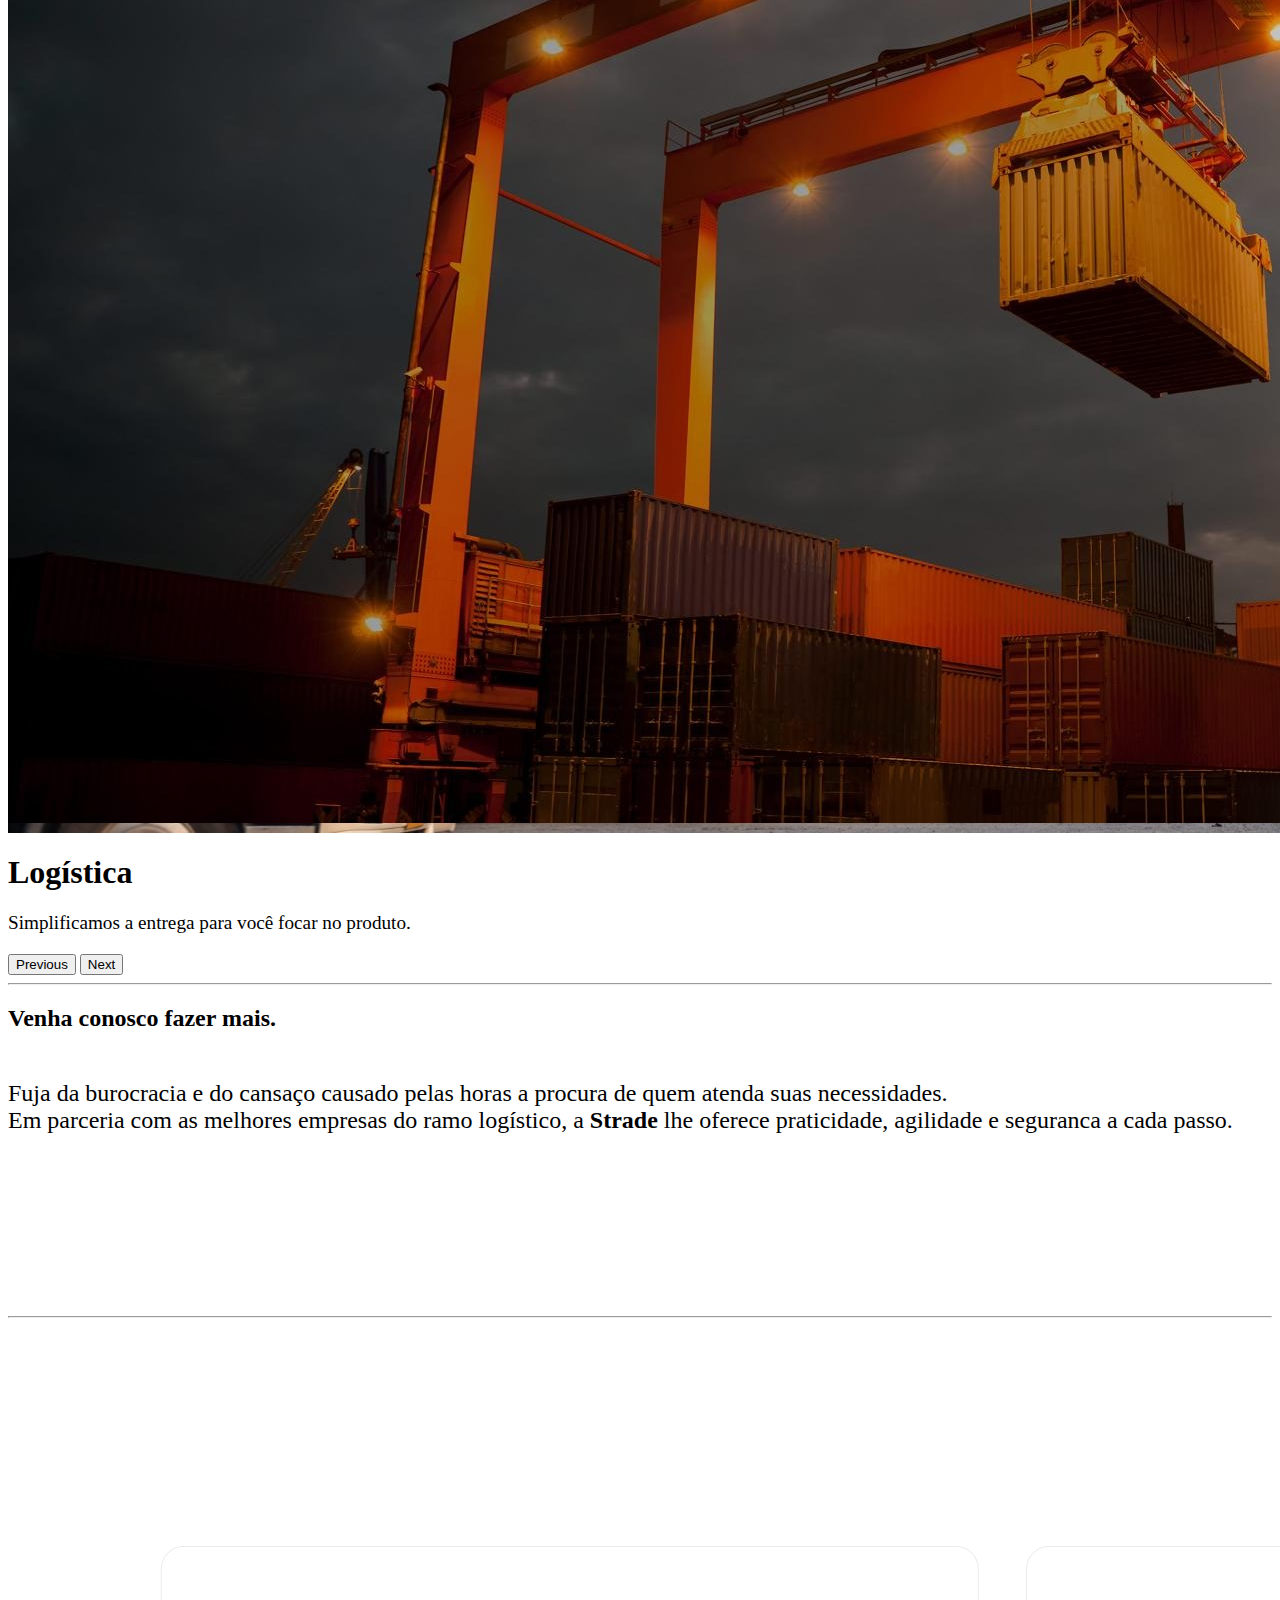
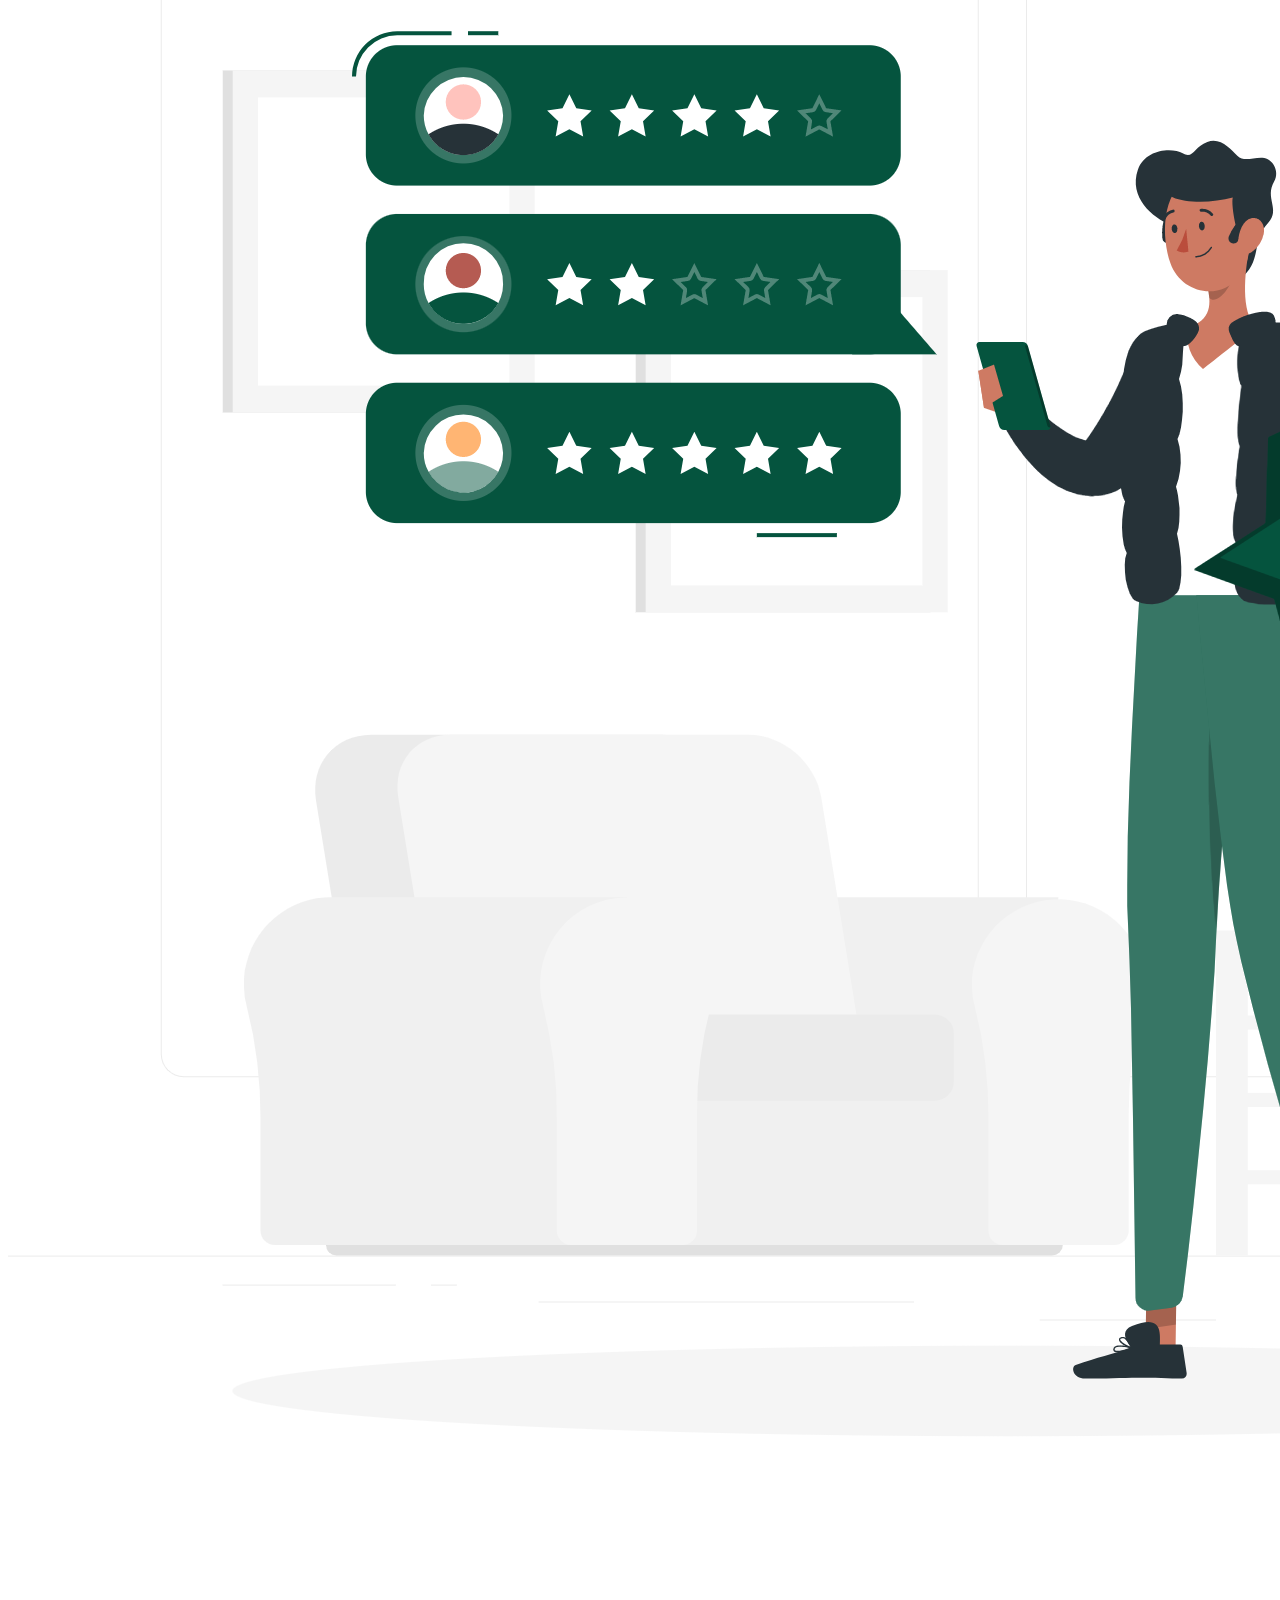
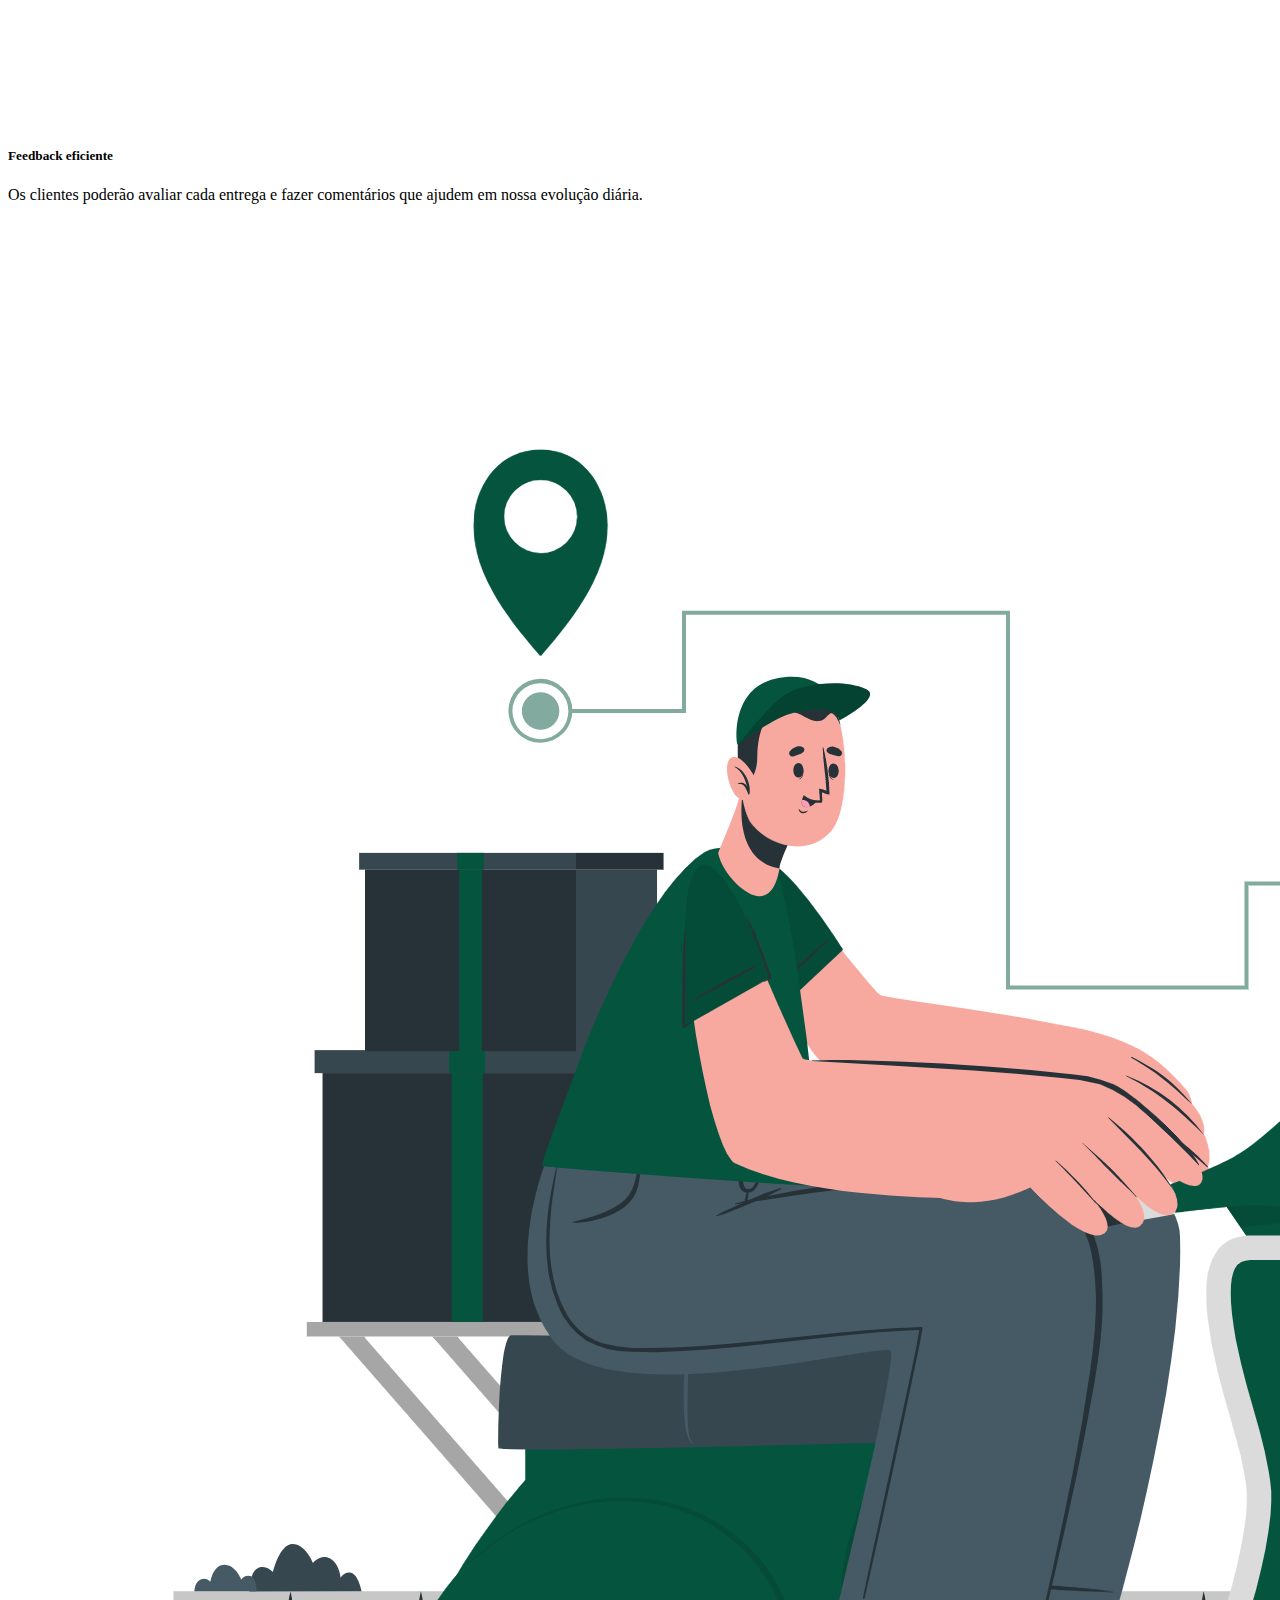
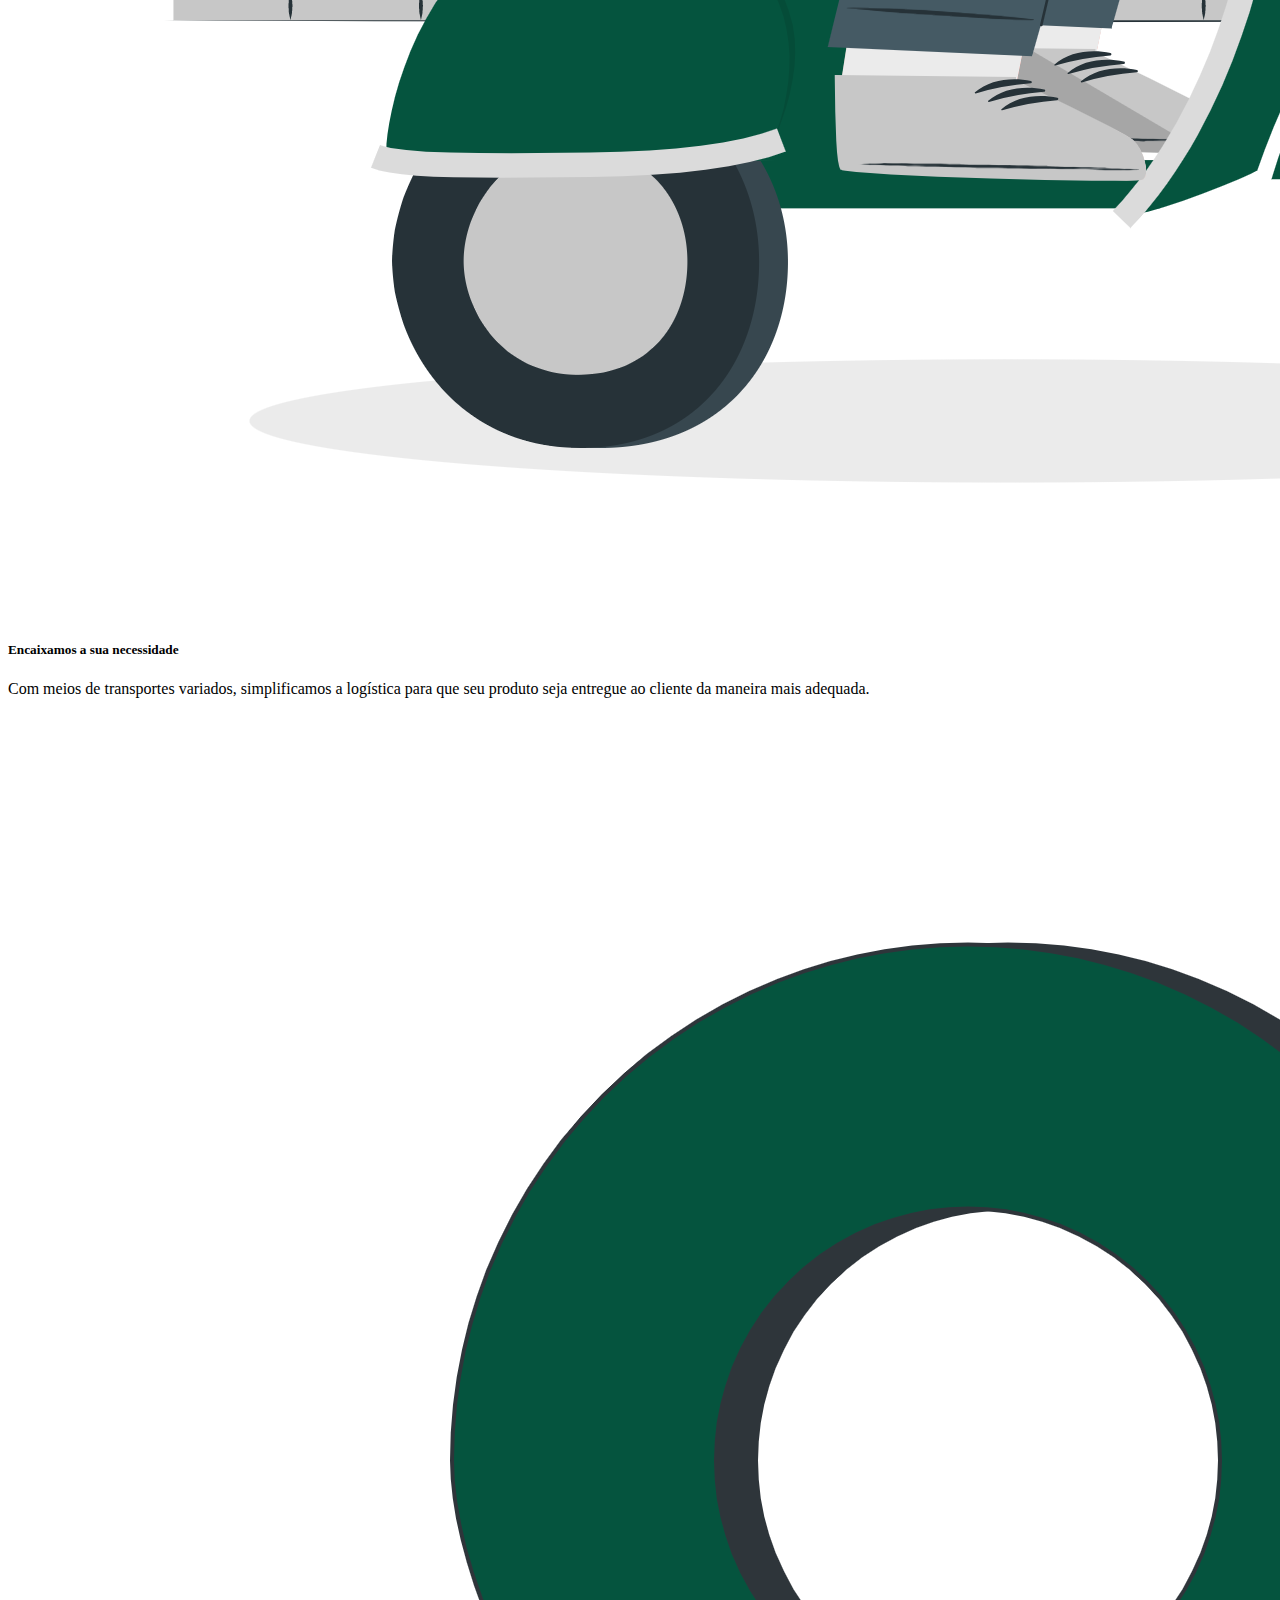
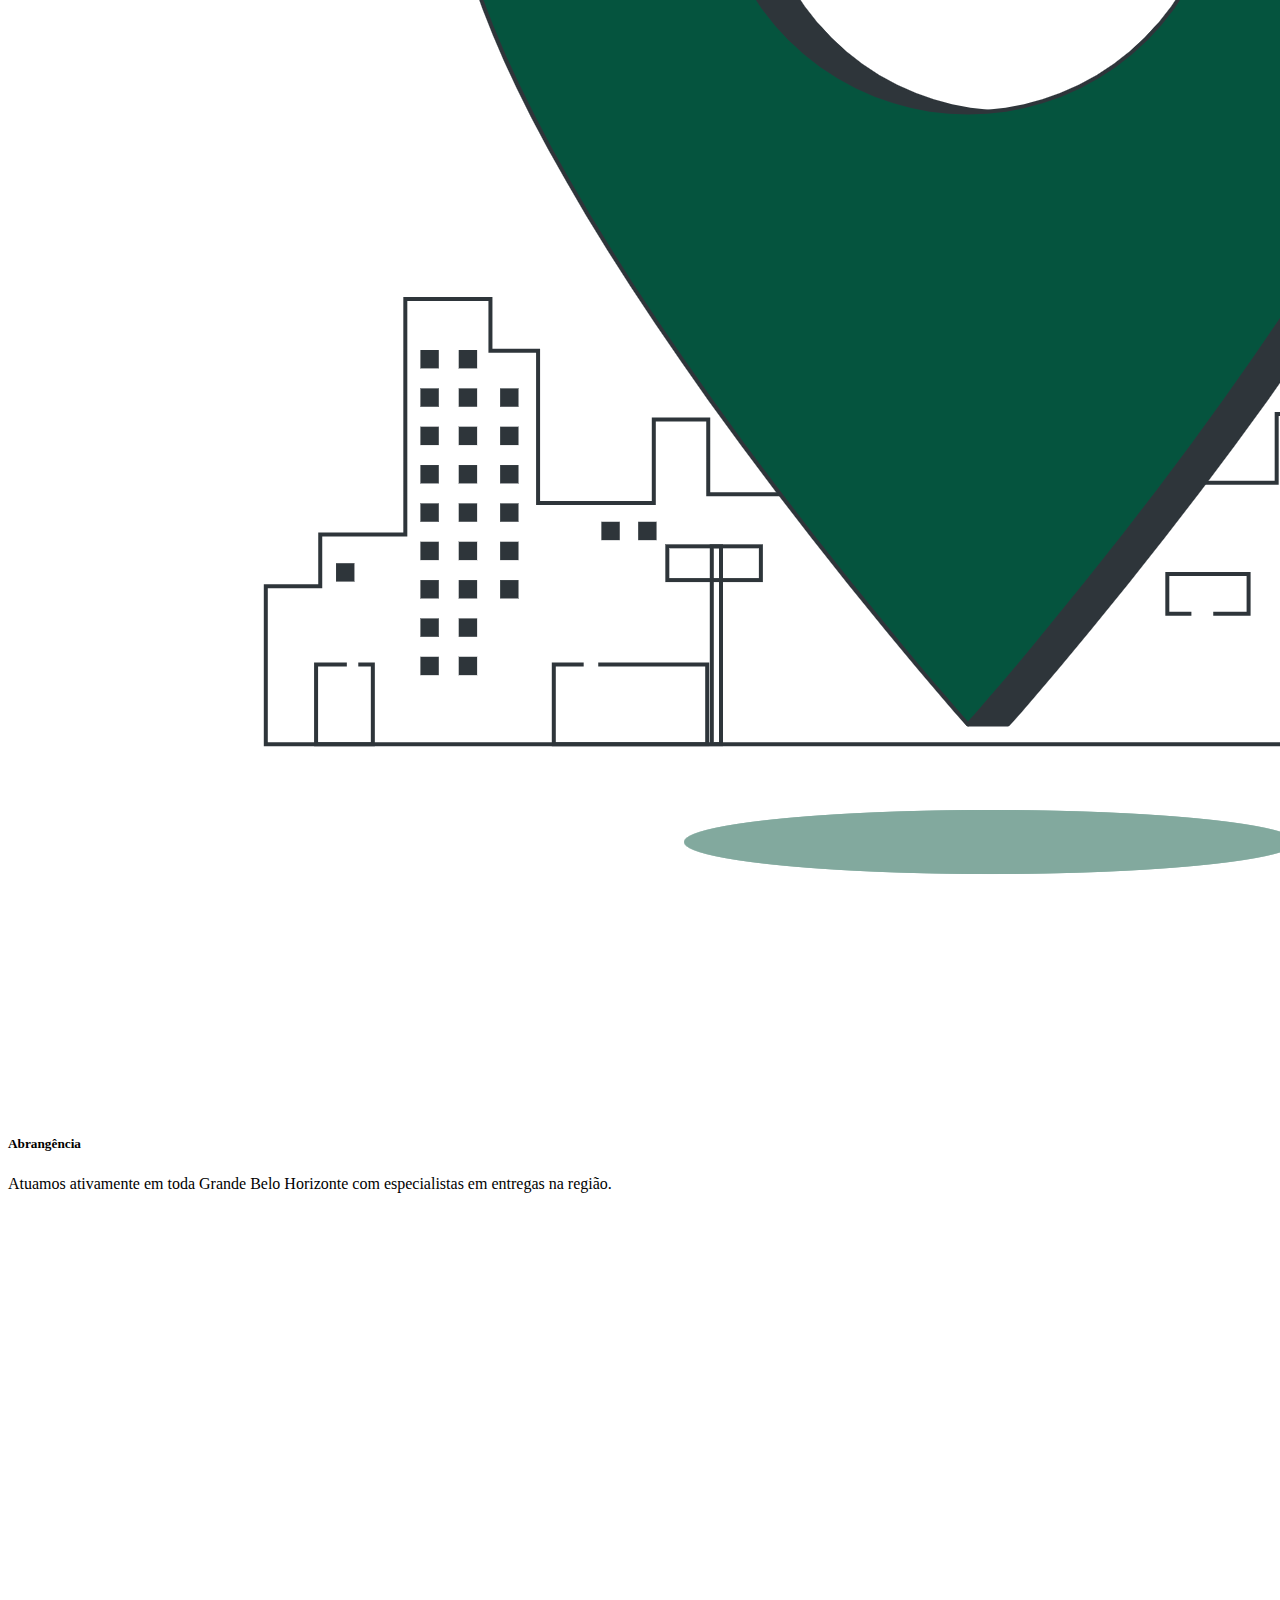
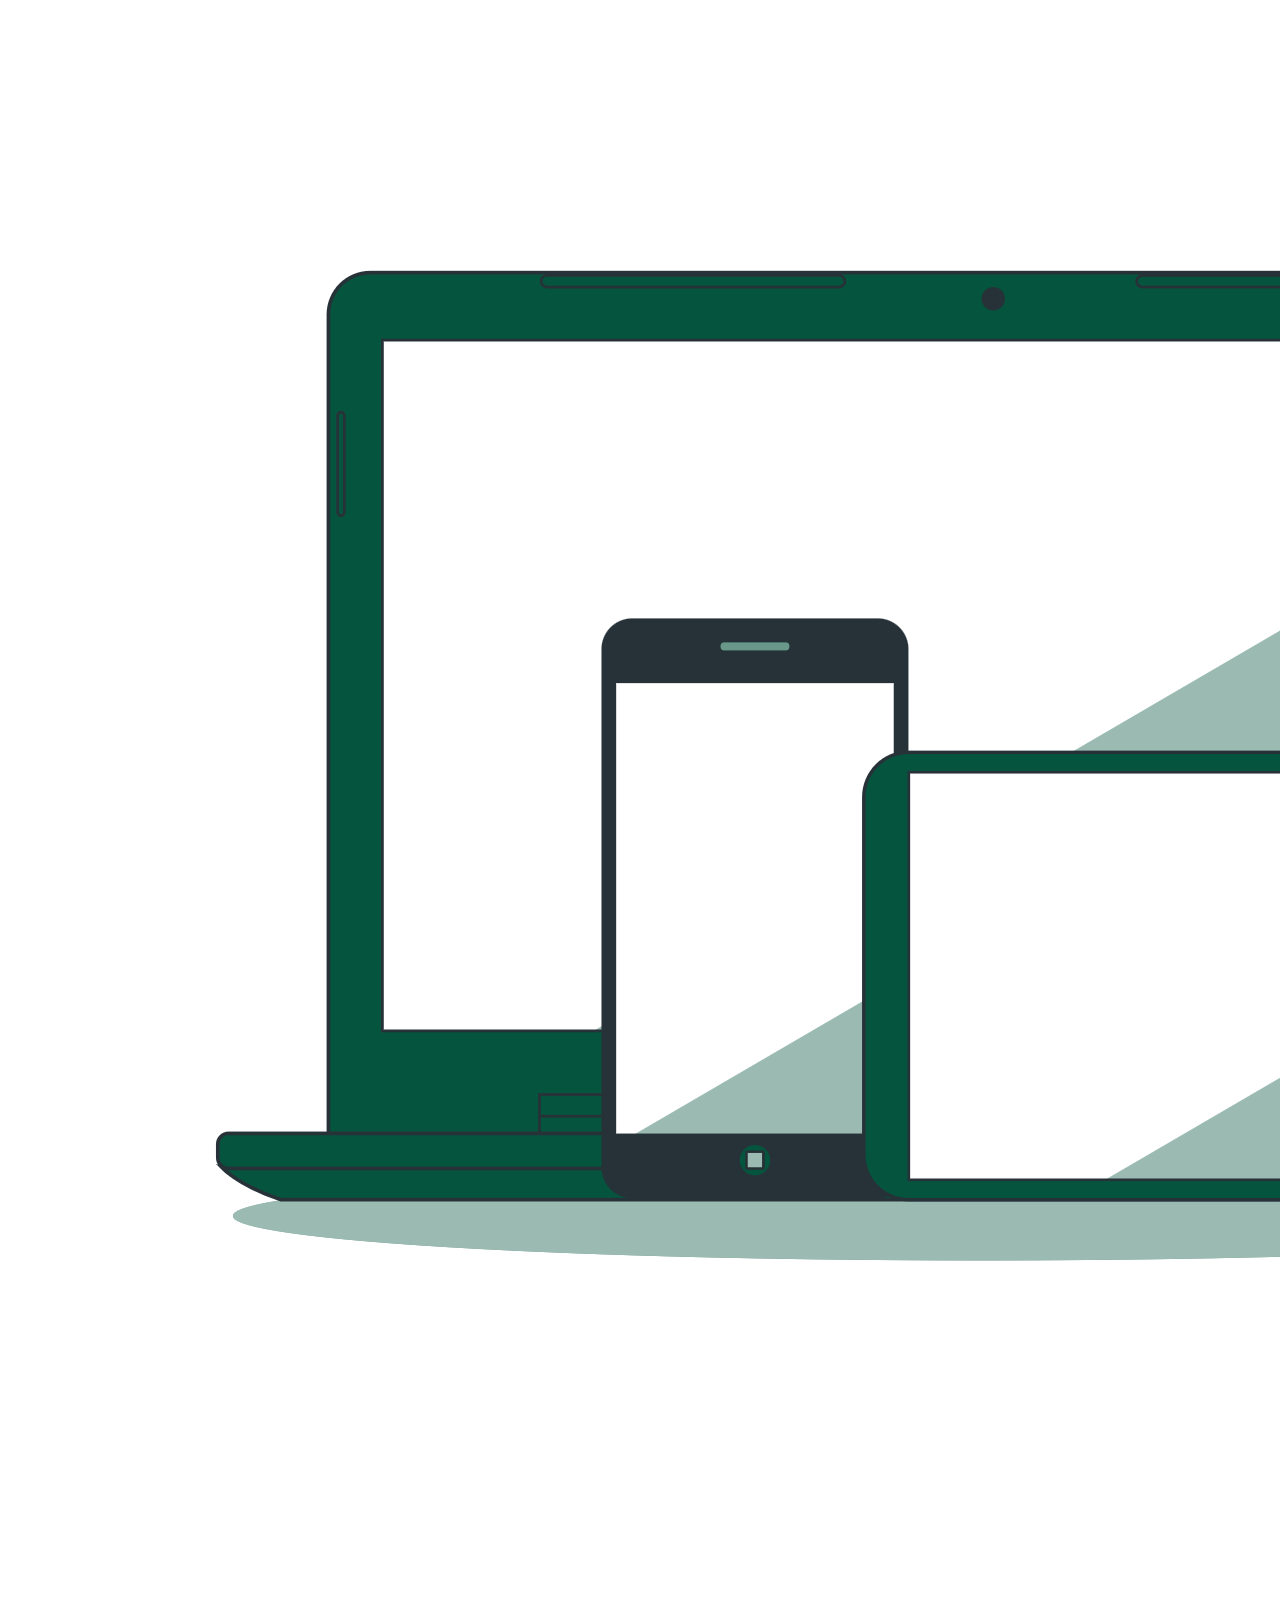
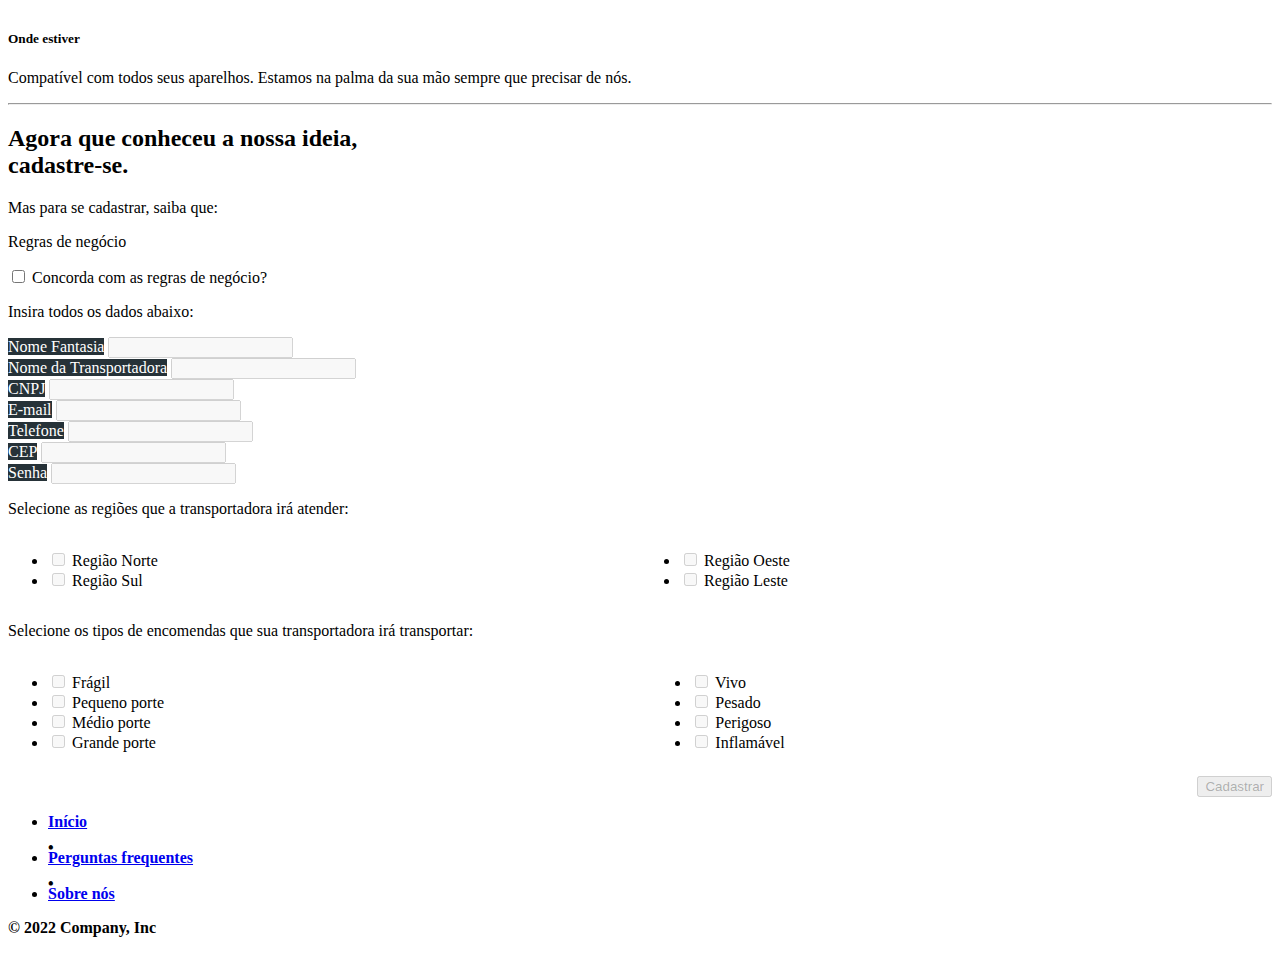
==== commit d2b43672: "DEV - Corrigindo menu navegação das pgs." ====
--- a/index.html
+++ b/index.html
@@ -28,6 +28,8 @@
             <a class="nav-link" href="login-transp.html">Login</a>
             <span class="separation nav-item av-link px-2 text-muted">•</span>
             <a class="nav-link" href="busca-pedido.html">Consultar Pedido</a>
+            <span class="separation nav-item av-link px-2 text-muted">•</span>
+            <a class="nav-link" href="status-pedido.html">Alterar Status do Pedido</a>
           </div>
         </div>
         <div>
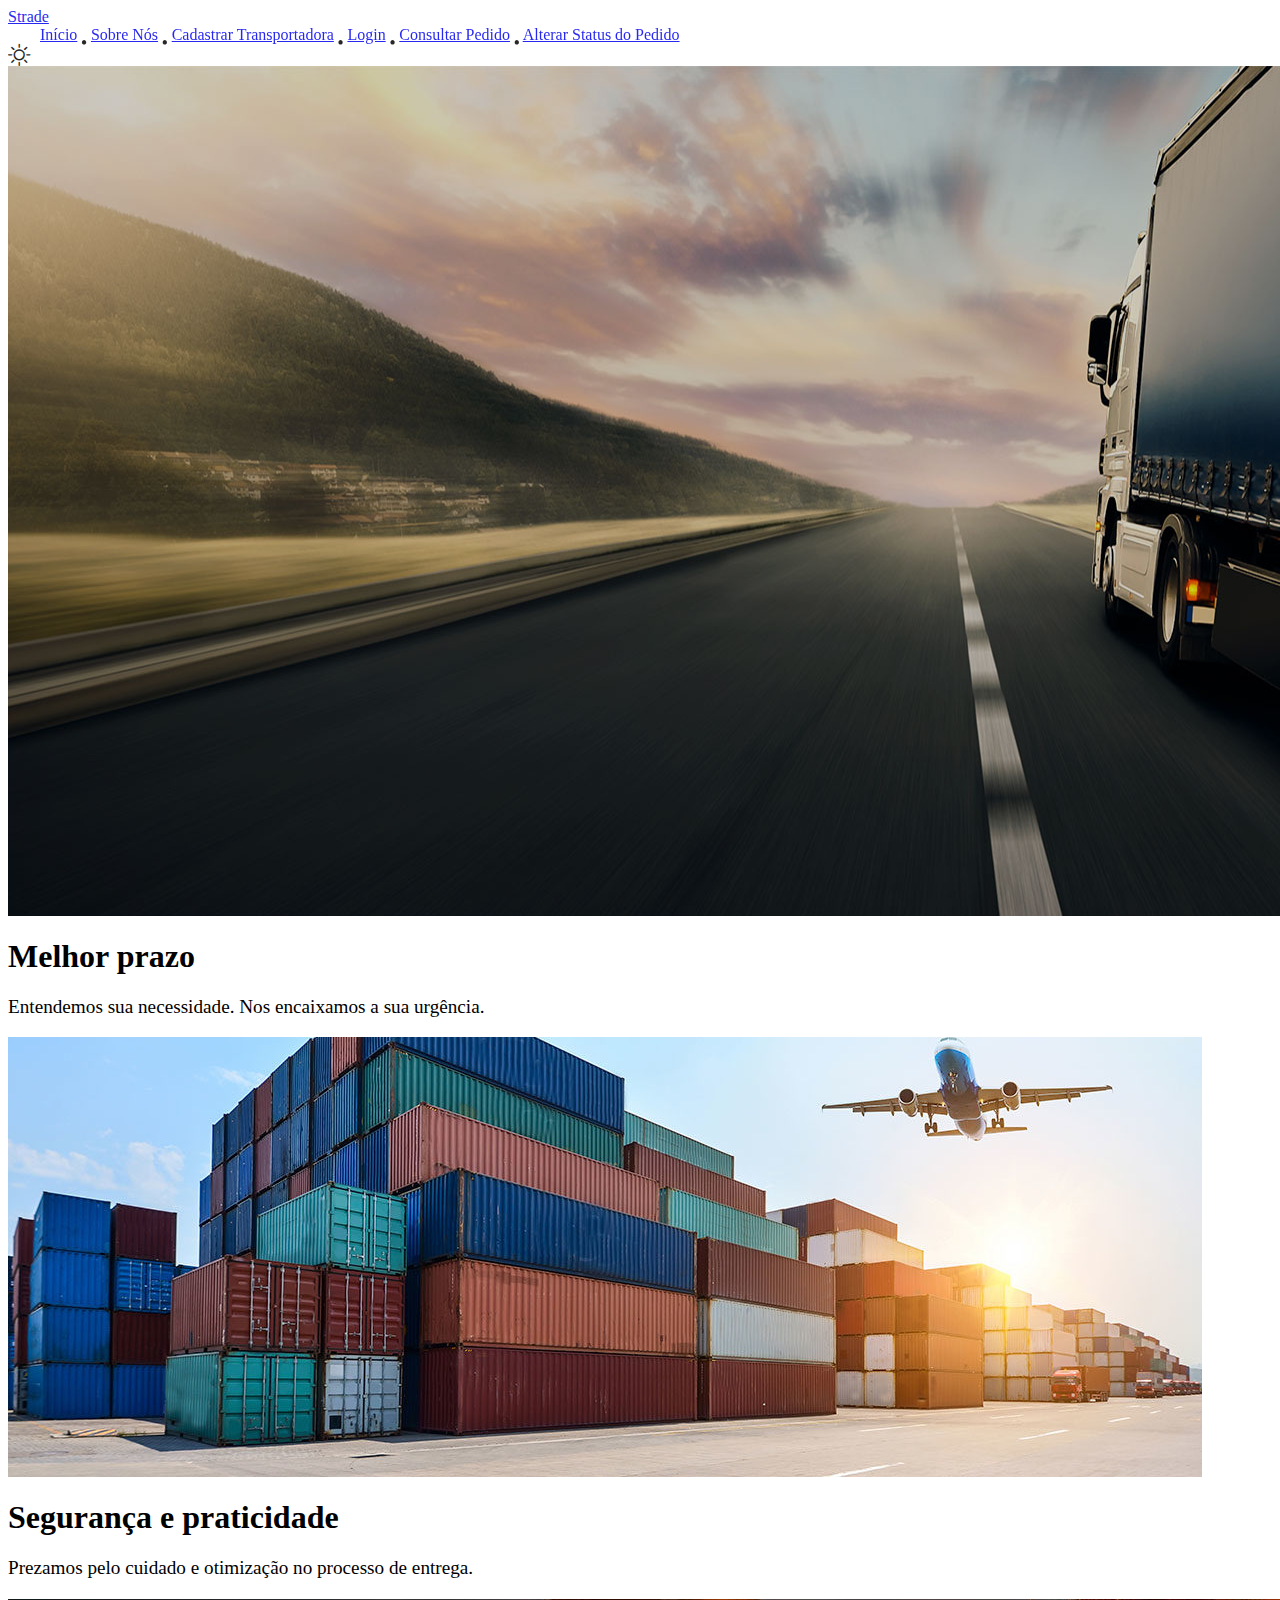
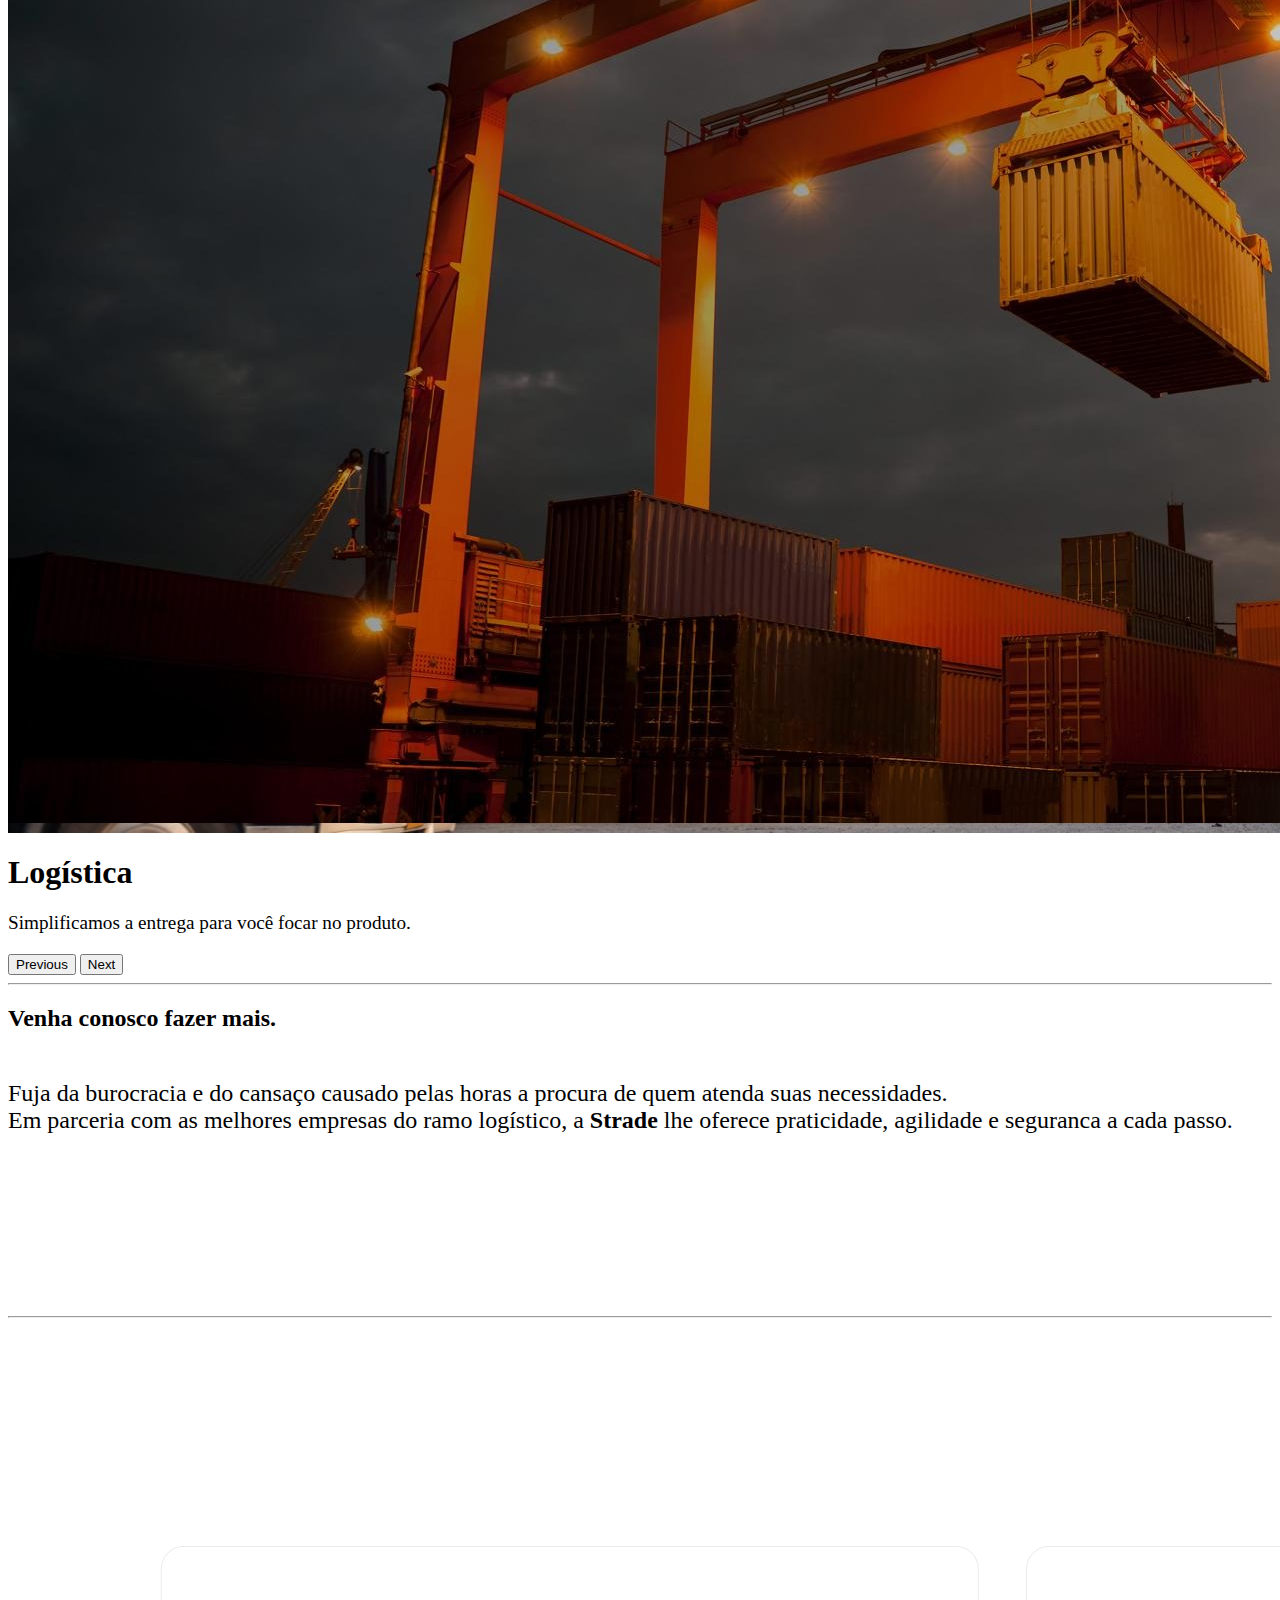
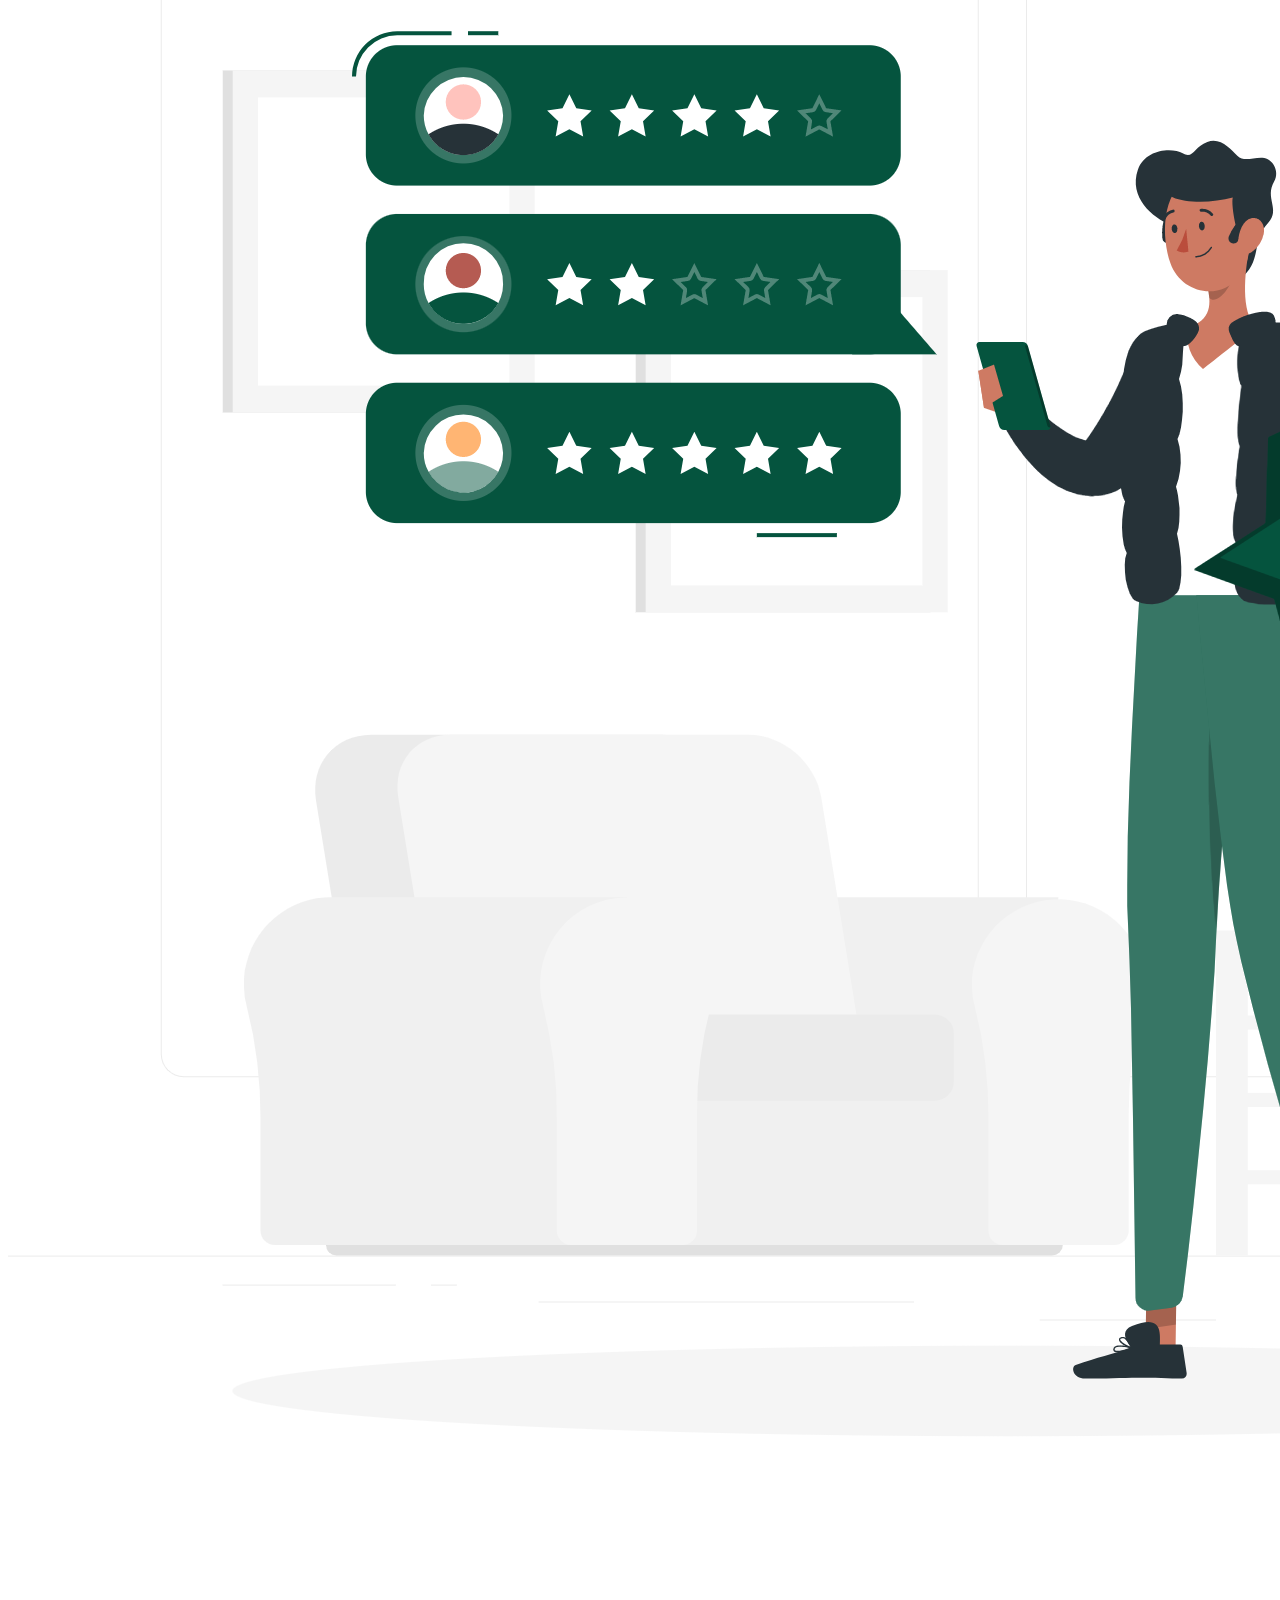
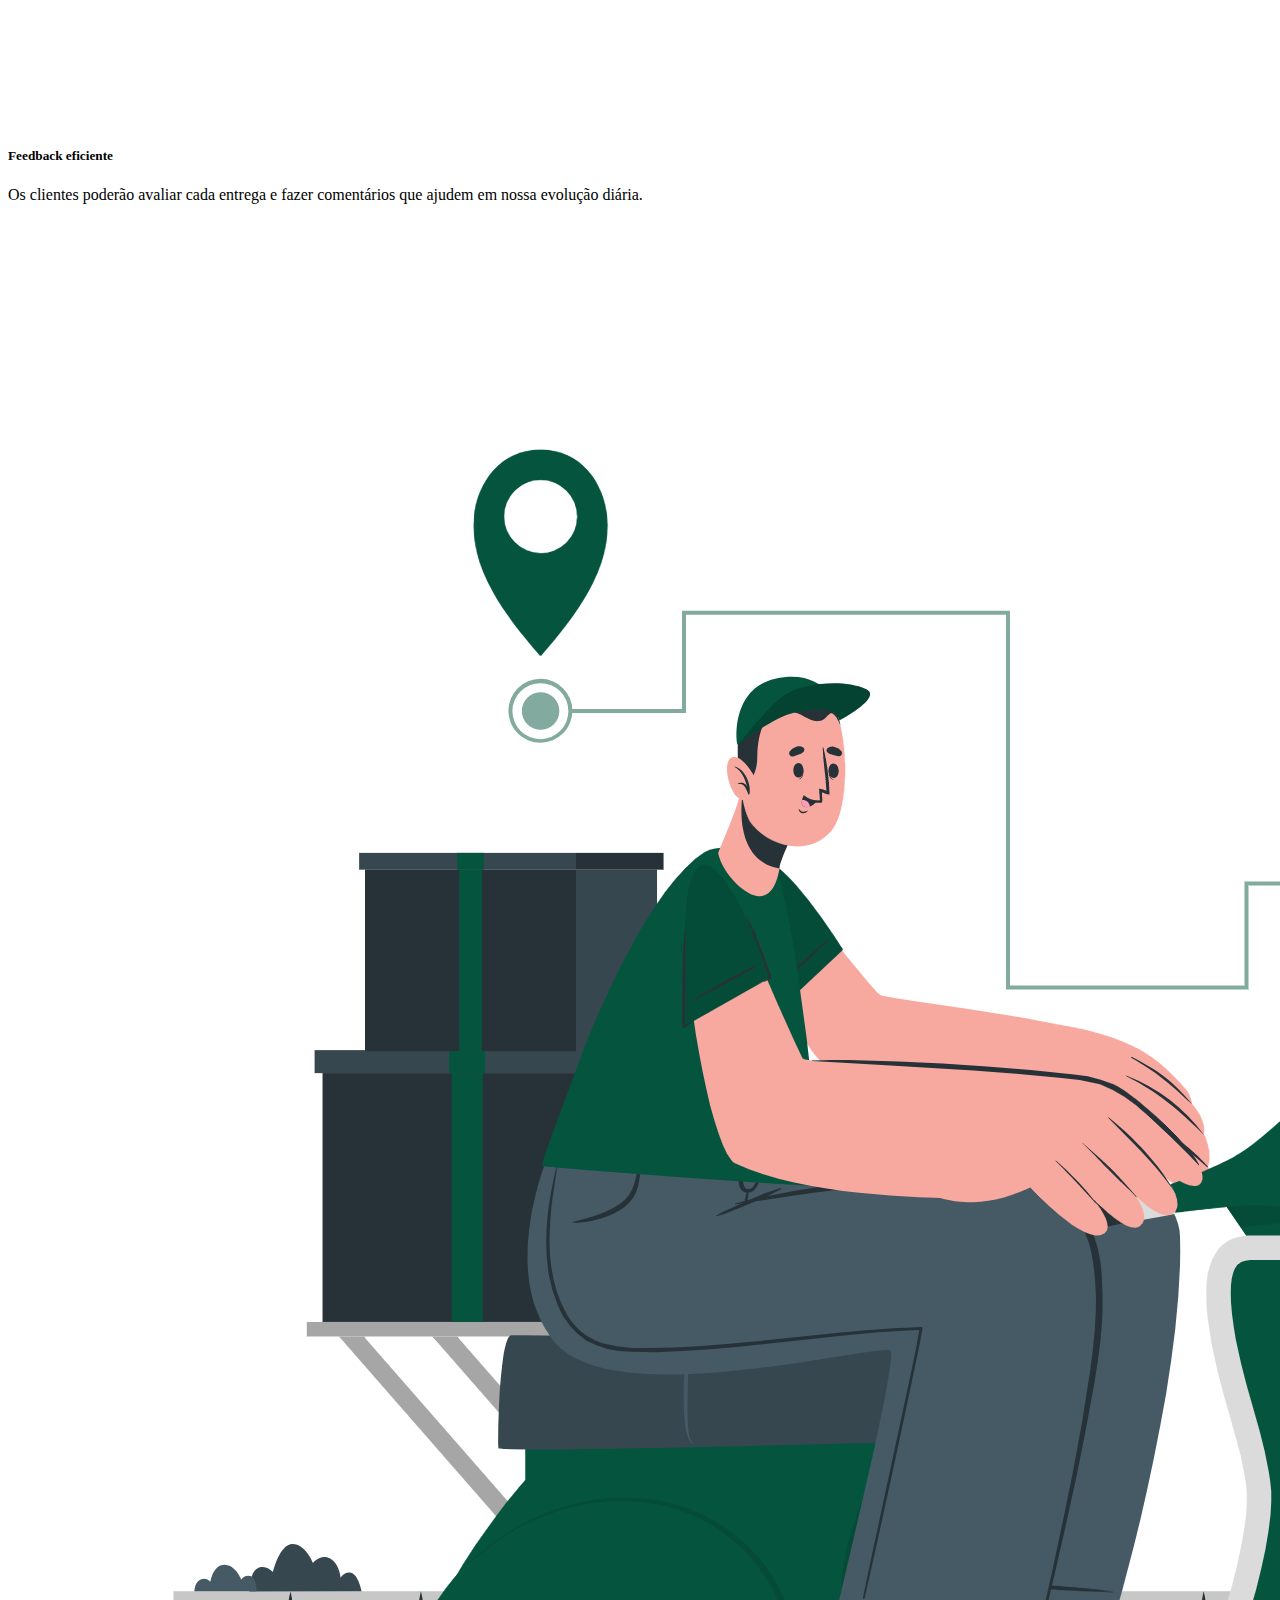
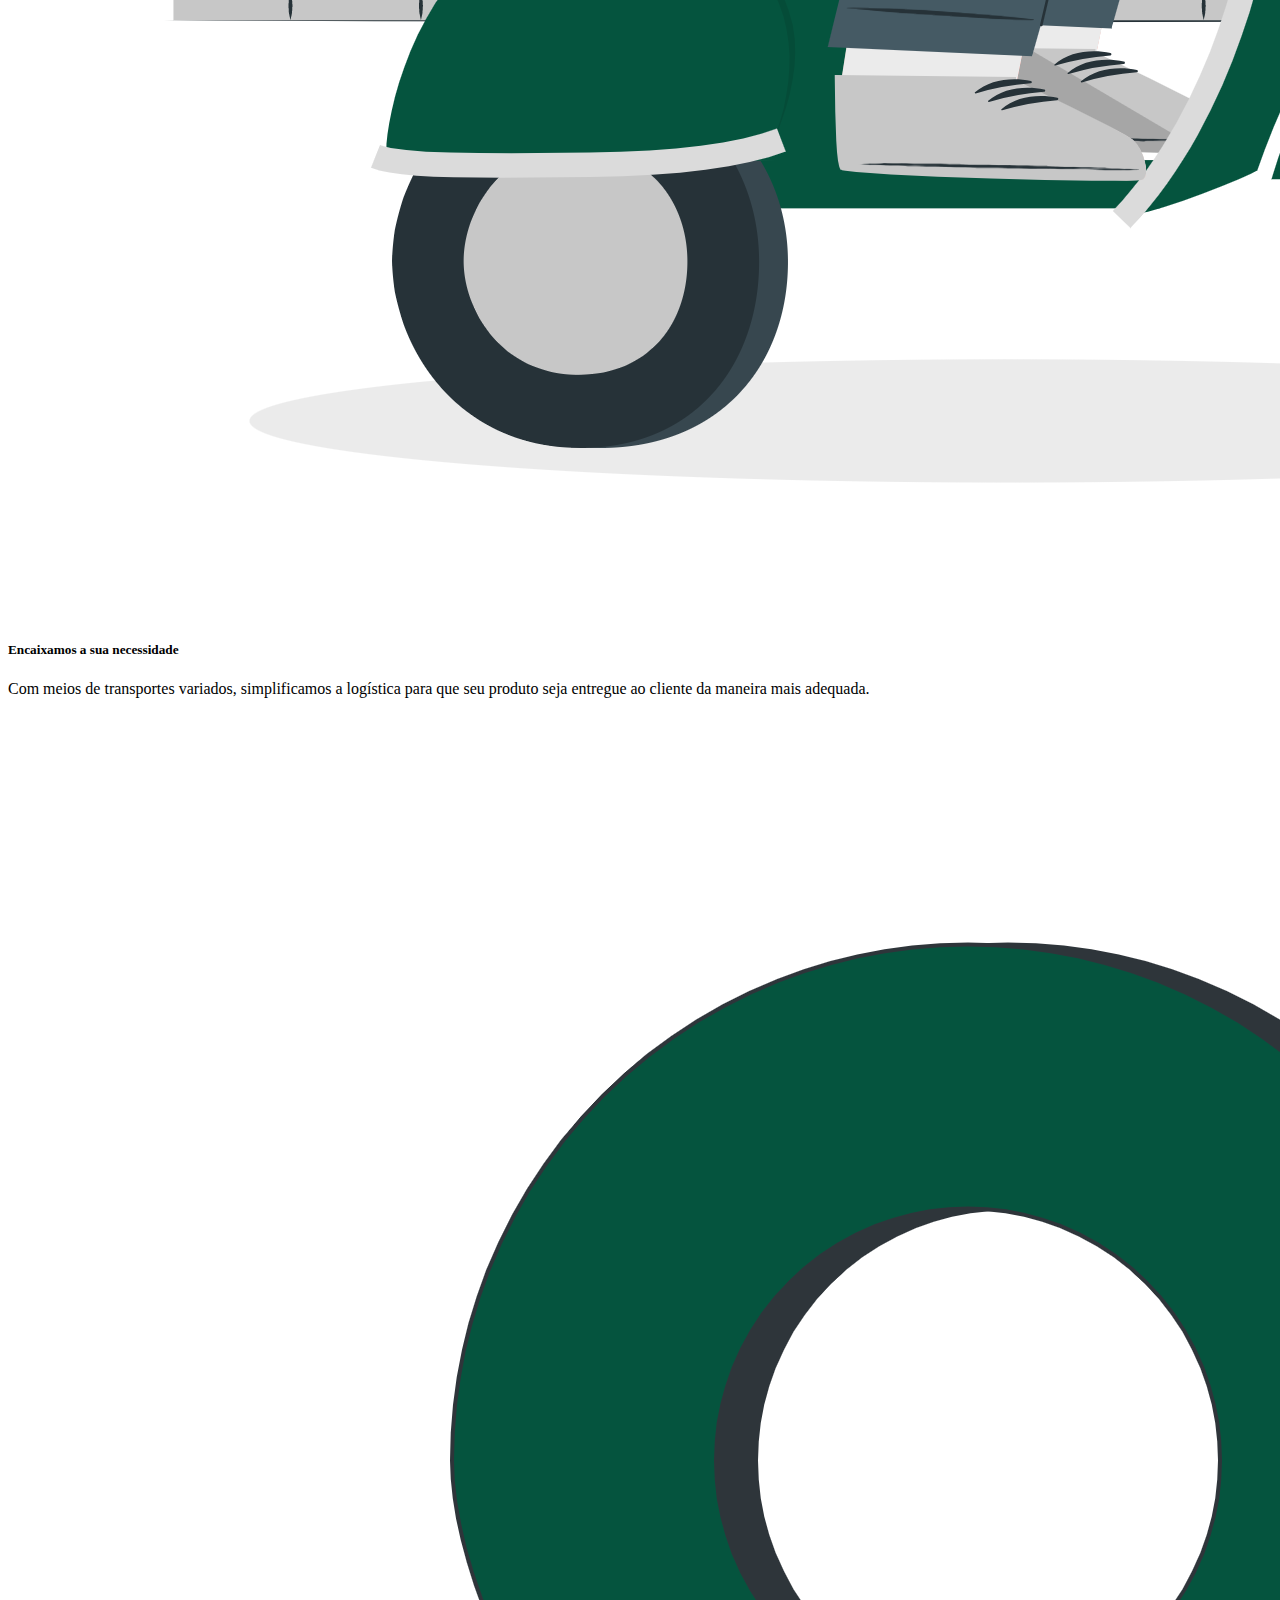
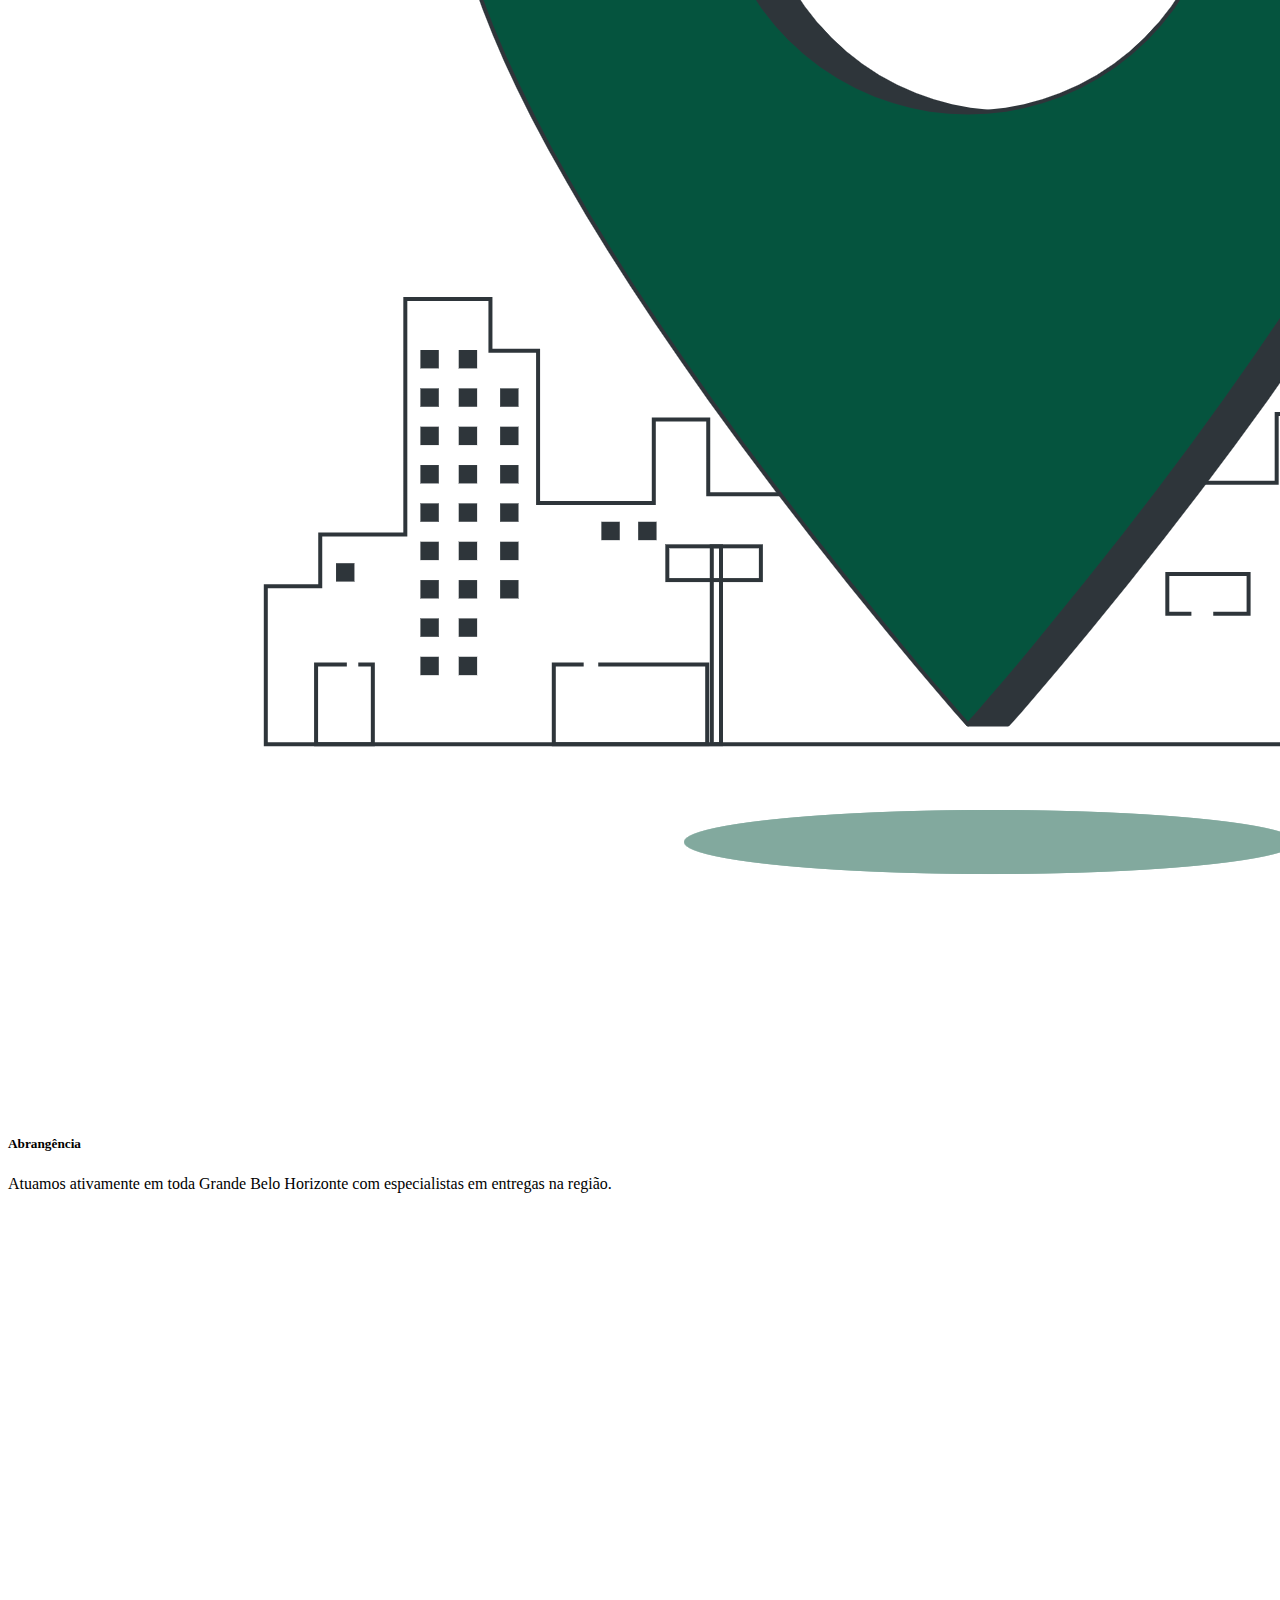
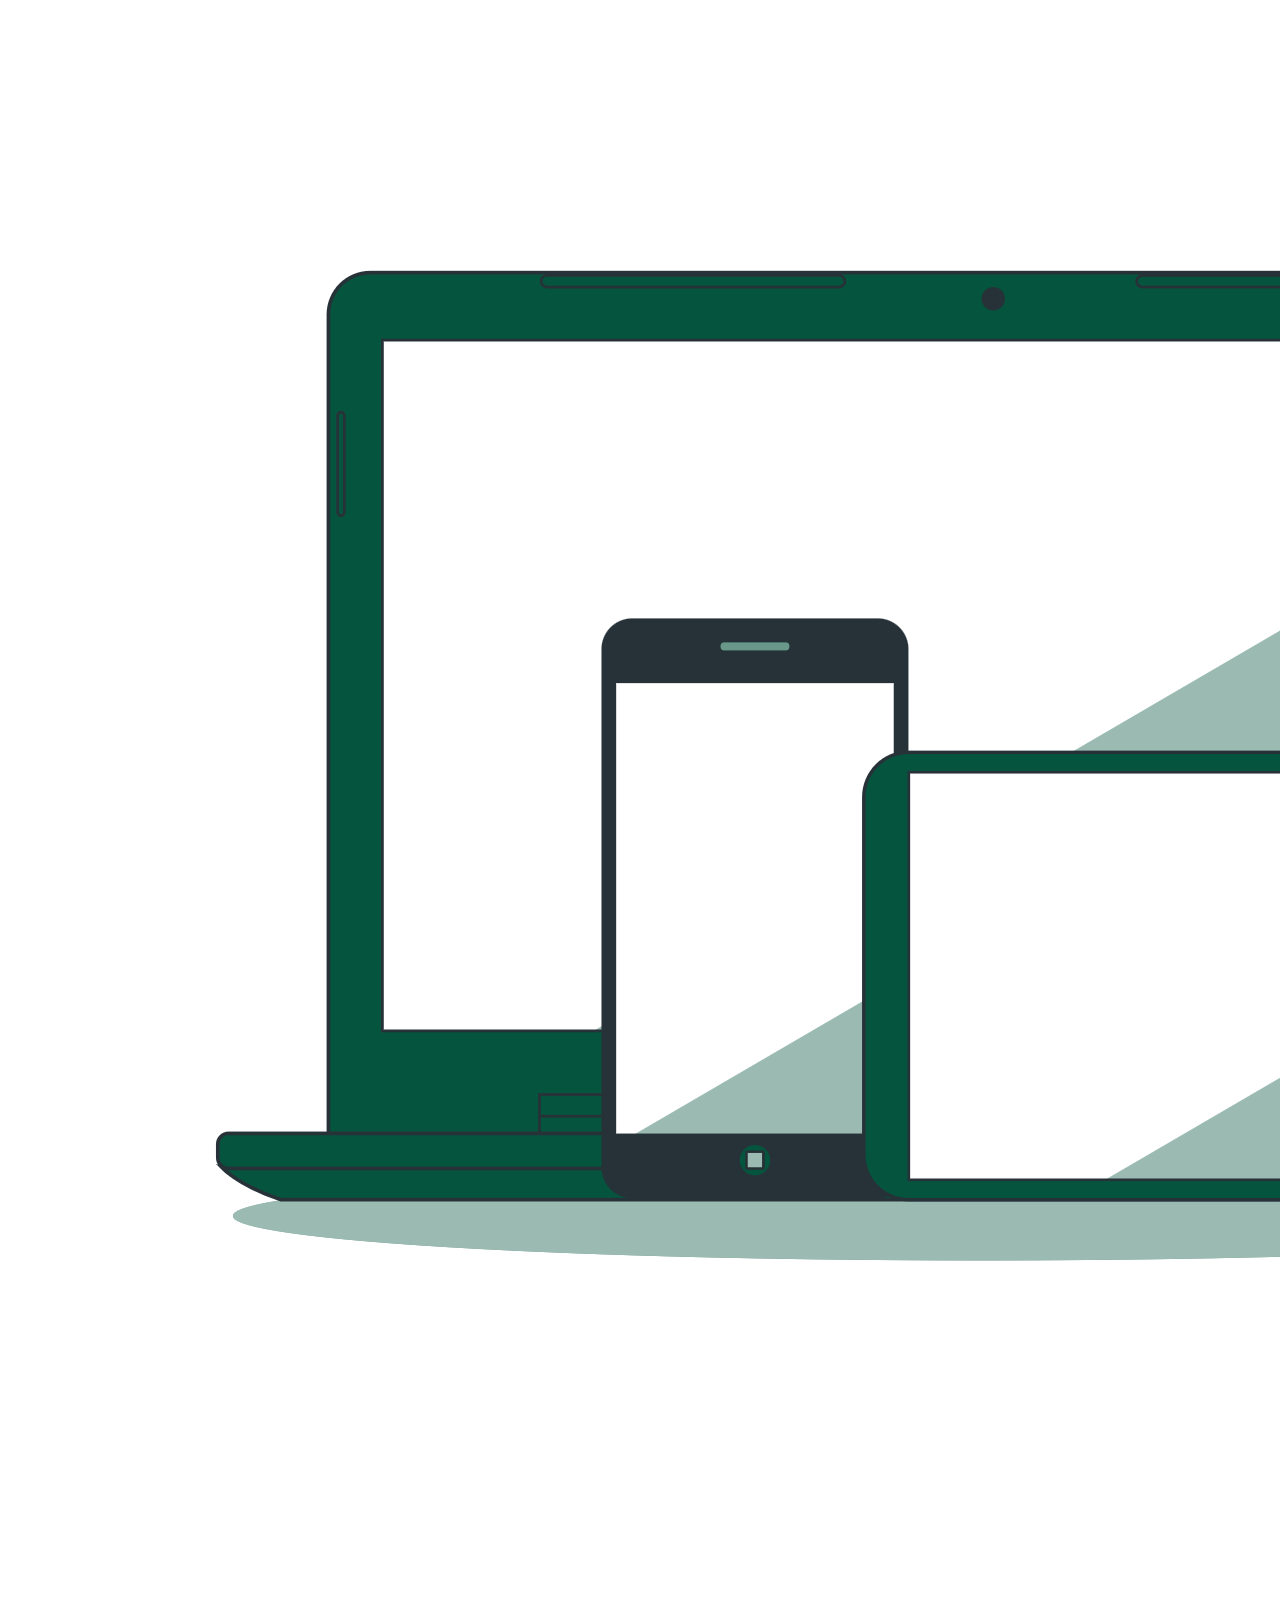
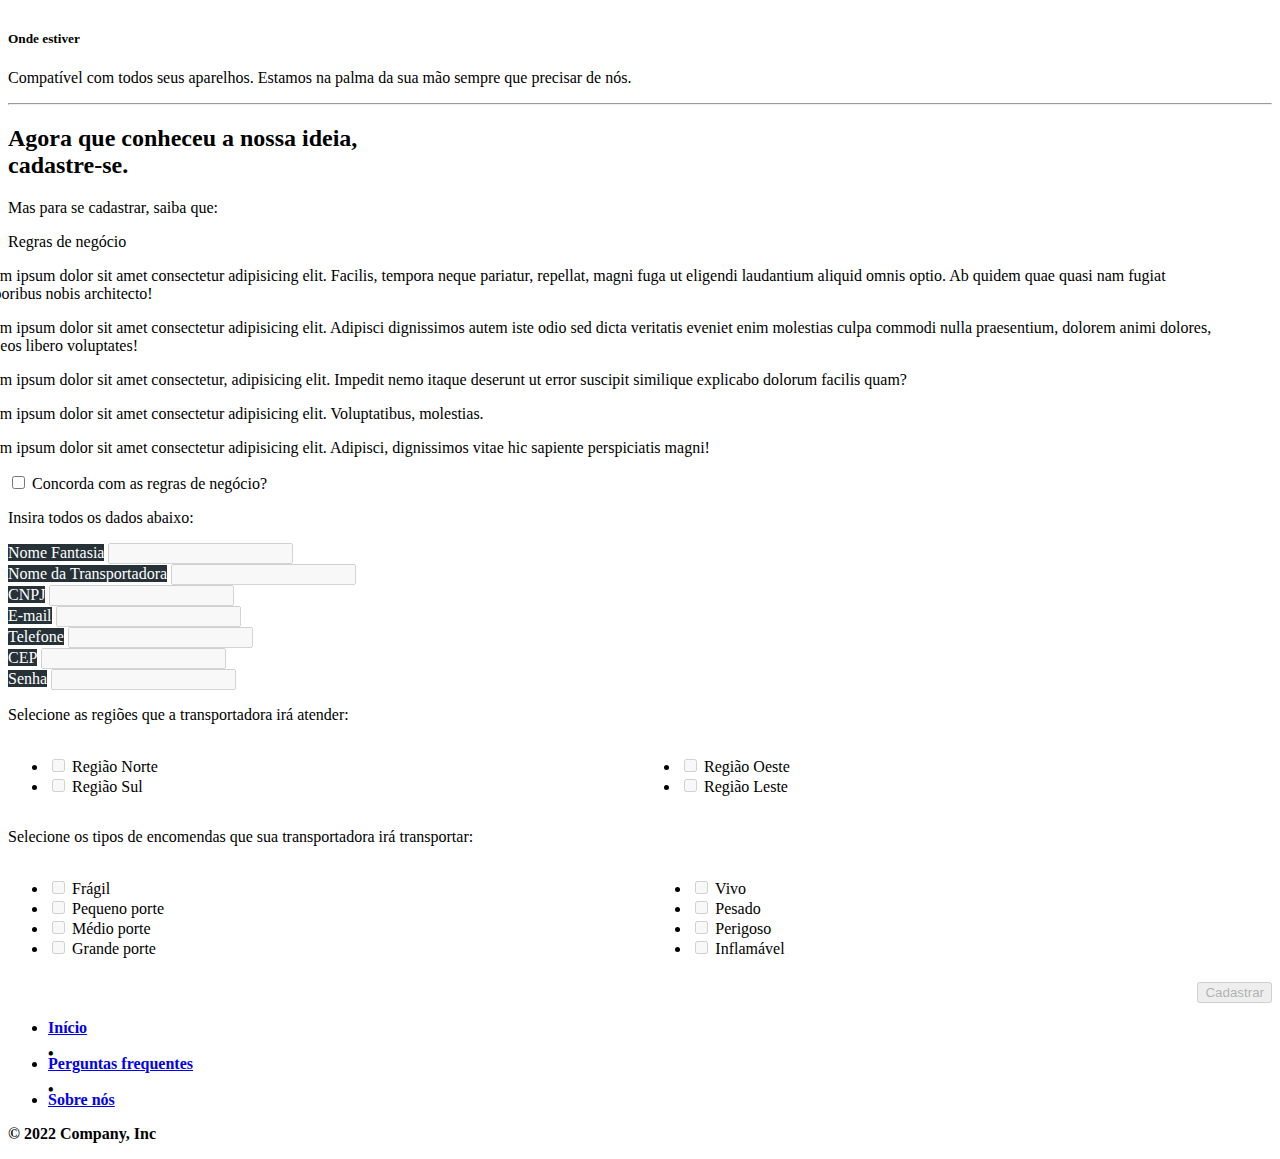
==== commit d93878de: "DEV - Regras de negócio Lorem ipsum." ====
--- a/index.html
+++ b/index.html
@@ -147,7 +147,14 @@
             class="text-muted">cadastre-se.</span></h2>
         <p class="lead">Mas para se cadastrar, saiba que:</p>
         <p class="lead">Regras de negócio</p>
-        <div class="form-check form-switch">
+        <div class="form-switch">
+          <div class="regras-negocio">
+            <p>Lorem ipsum dolor sit amet consectetur adipisicing elit. Facilis, tempora neque pariatur, repellat, magni fuga ut eligendi laudantium aliquid omnis optio. Ab quidem quae quasi nam fugiat temporibus nobis architecto!</p>
+            <p>Lorem ipsum dolor sit amet consectetur adipisicing elit. Adipisci dignissimos autem iste odio sed dicta veritatis eveniet enim molestias culpa commodi nulla praesentium, dolorem animi dolores, sunt eos libero voluptates!</p>
+            <p>Lorem ipsum dolor sit amet consectetur, adipisicing elit. Impedit nemo itaque deserunt ut error suscipit similique explicabo dolorum facilis quam?</p>
+            <p>Lorem ipsum dolor sit amet consectetur adipisicing elit. Voluptatibus, molestias.</p>
+            <p>Lorem ipsum dolor sit amet consectetur adipisicing elit. Adipisci, dignissimos vitae hic sapiente perspiciatis magni!</p>
+          </div>
           <input class="form-check-input" type="checkbox" role="switch" id="inputConcordo">
           <label class="form-check-label" for="inputConcordo">Concorda com as regras de negócio?</label>
         </div>
--- a/src/code/style/style.css
+++ b/src/code/style/style.css
@@ -63,6 +63,11 @@
 .navbar-nav {
   position: relative;
   left: 2em;
+}
+
+.regras-negocio{
+  position: relative;
+  right: 2.4em;
 }
 
  /* Media Query */
